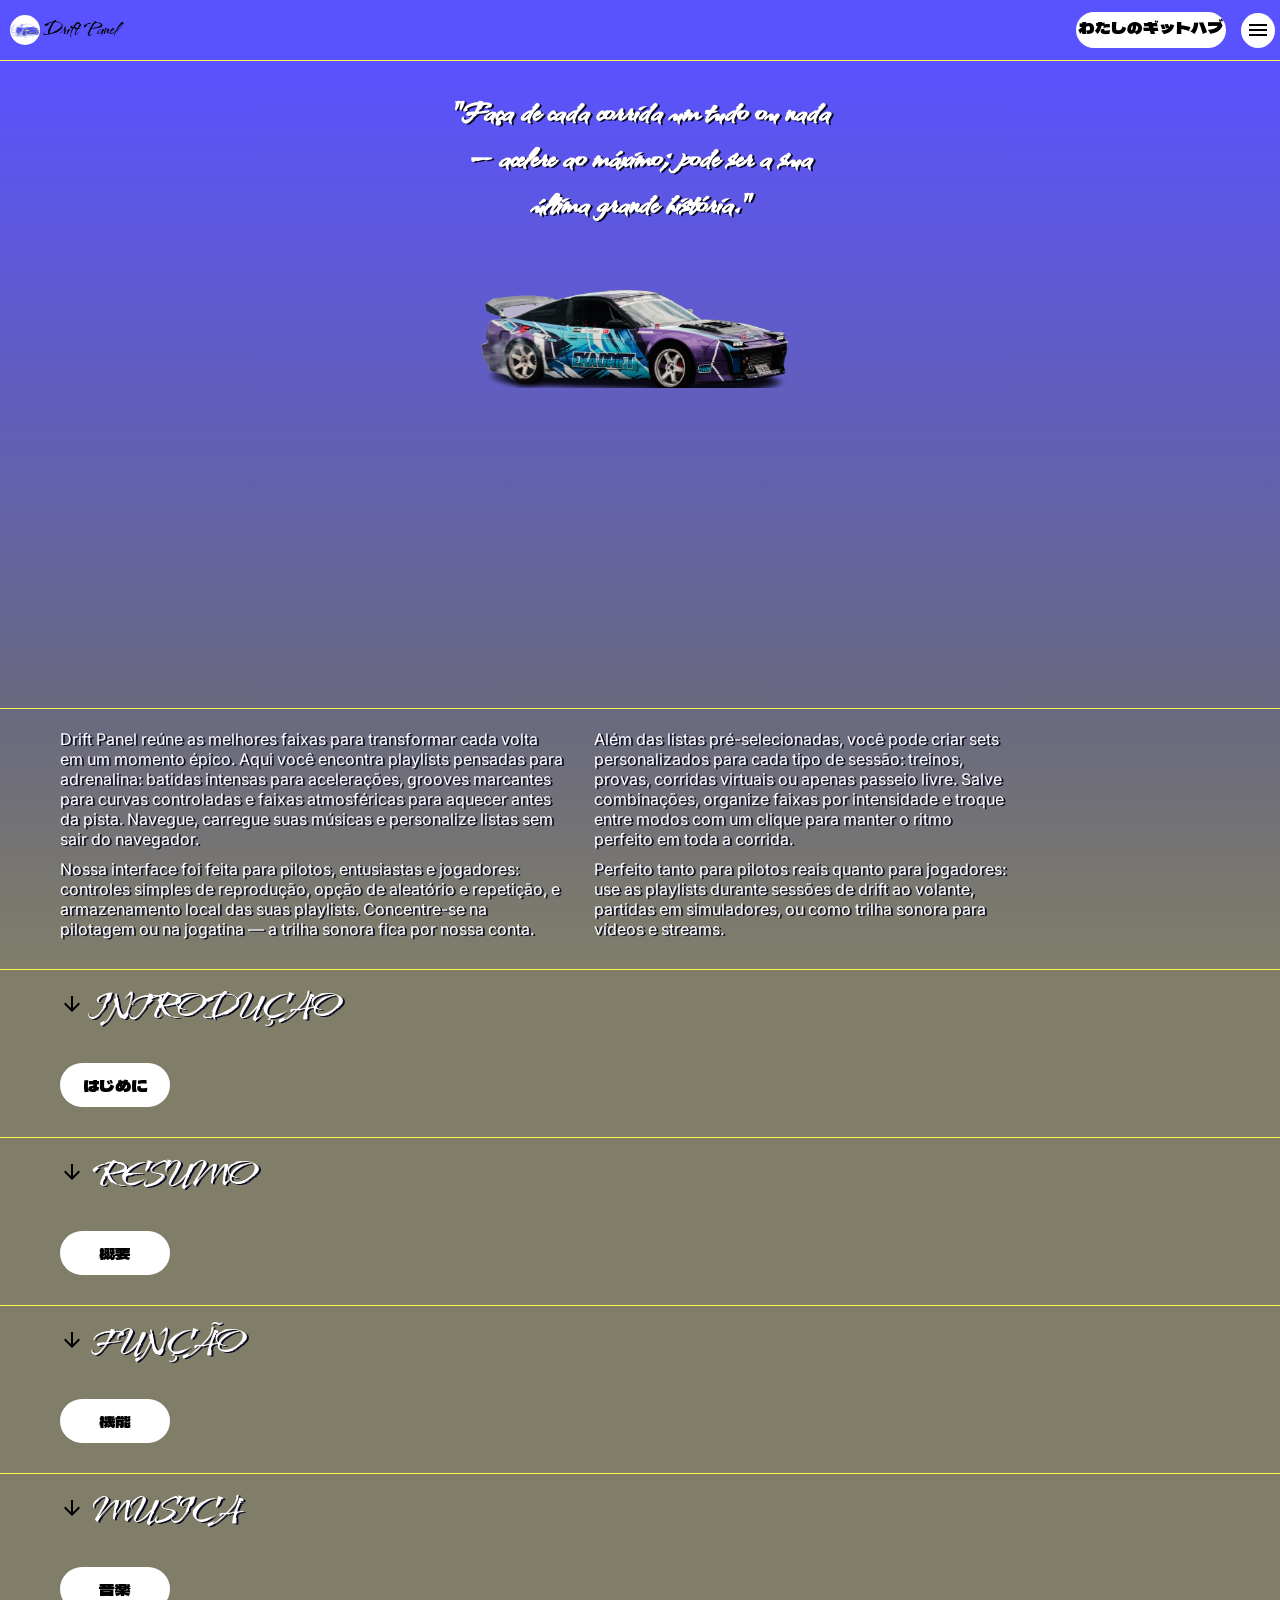
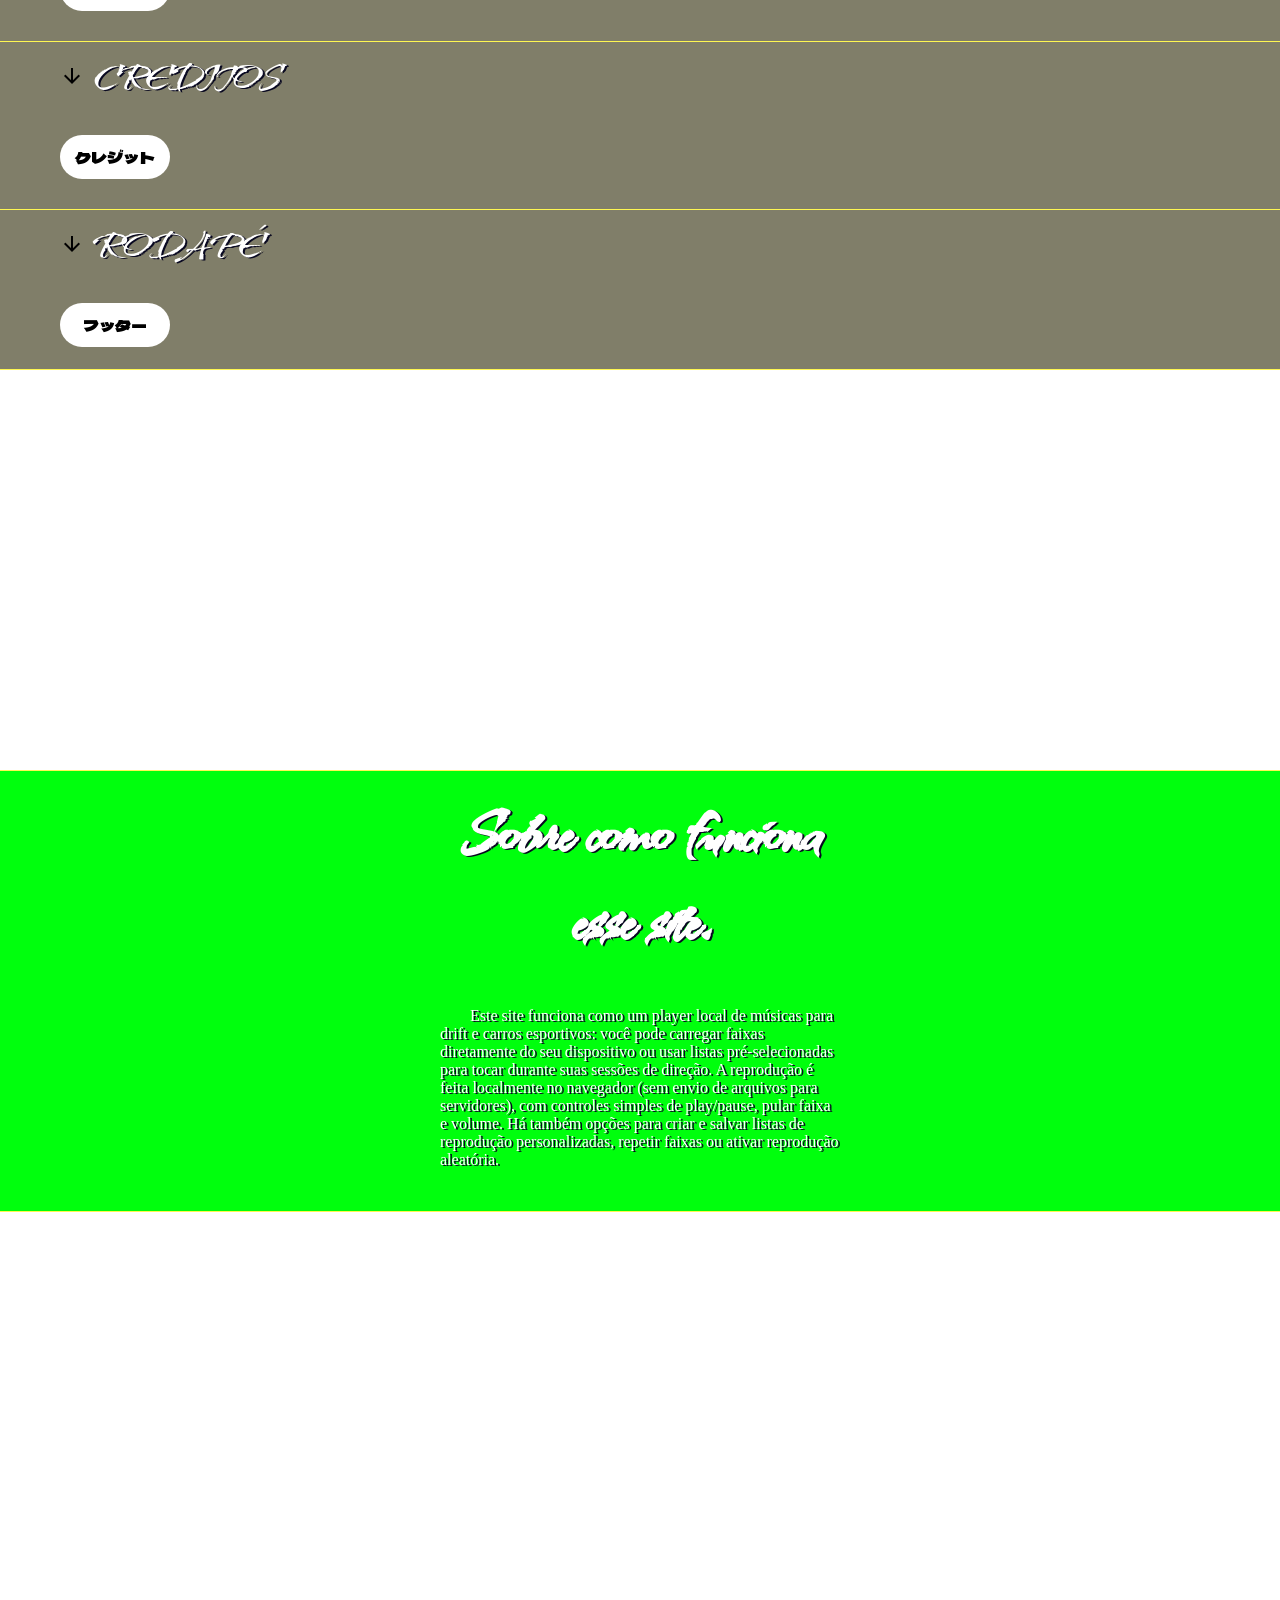
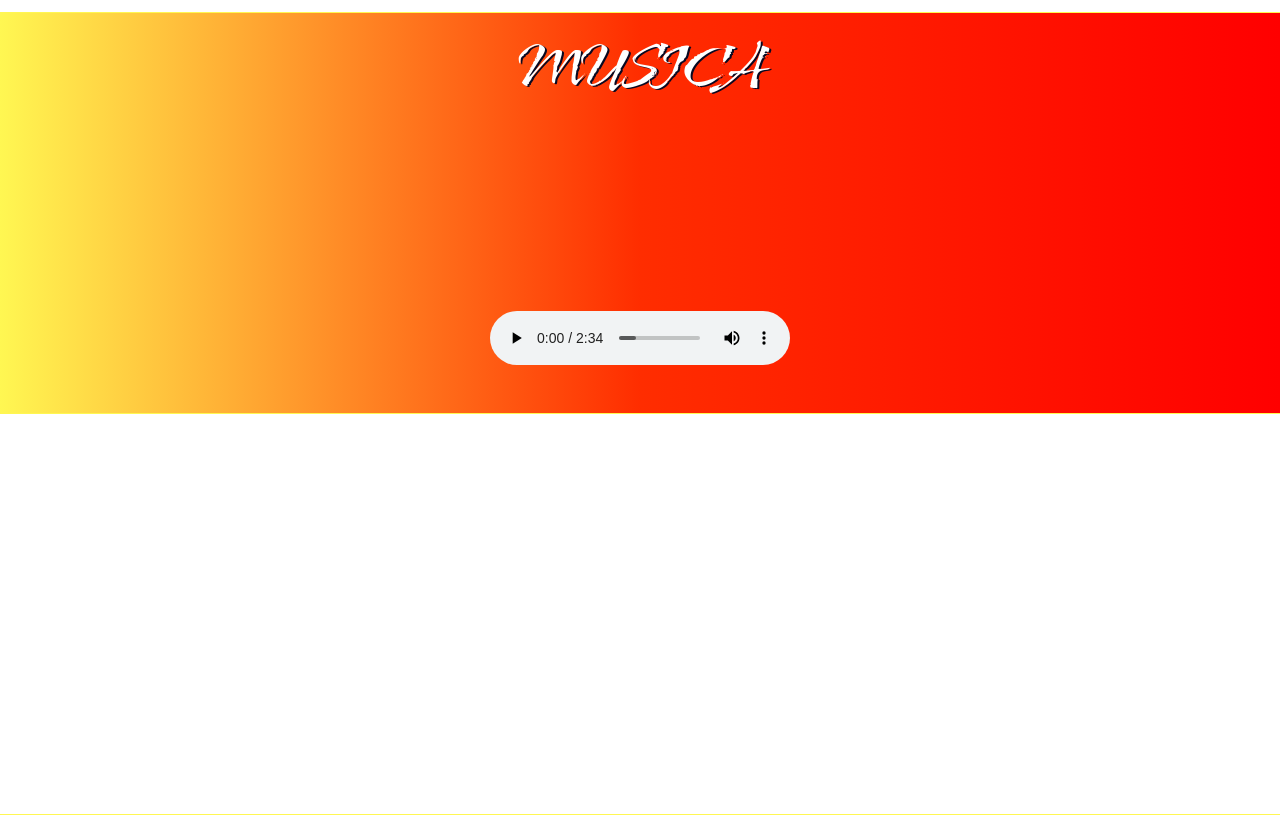
==== public/index.html @ 8af35feb "adicionando o fundo 3" ====
<!DOCTYPE html>
<html lang="pt-br">
<head>
    <meta charset="UTF-8">
    <meta name="viewport" content="width=device-width, initial-scale=1.0">

    <title>Drift Panel: Musicas para fazer Drift.</title>


    <!--                Favicon                       -->
    <link rel="shortcut icon" href="../images/drift-icon.png" type="image/x-icon">


    <!--             Estilos                        -->
    <link rel="stylesheet" href="../style/design.css">
    <link rel="stylesheet" href="../style/design-mq.css">

    <!--             Icones             -->

    <link rel="stylesheet" href="https://fonts.googleapis.com/css2?family=Material+Symbols+Outlined" />


    <!--               Fontes do site                -->

    <!--             Fonte estilosa           
                 
    .kolker-brush-regular {
    font-family: "Kolker Brush", cursive;
    font-weight: 400;
    font-style: normal;
}
    -->
    <link rel="preconnect" href="https://fonts.googleapis.com">
    <link rel="preconnect" href="https://fonts.gstatic.com" crossorigin>
   <link href="https://fonts.googleapis.com/css2?family=Kolker+Brush&display=swap" rel="stylesheet">

   <!--            Fonte legivél                      
               
   
   
    .inter-<uniquifier> {
    font-family: "Inter", sans-serif;
    font-optical-sizing: auto;
    font-weight: <weight>;
    font-style: normal;
}
   
   
   -->

   <link rel="preconnect" href="https://fonts.googleapis.com">
    <link rel="preconnect" href="https://fonts.gstatic.com" crossorigin>
    <link href="https://fonts.googleapis.com/css2?family=Inter:ital,opsz,wght@0,14..32,100..900;1,14..32,100..900&display=swap" rel="stylesheet">

<!--                 Fonte Japonesa                         
                 

                        
            .dela-gothic-one-regular {
            font-family: "Dela Gothic One", sans-serif;
            font-weight: 400;
            font-style: normal;
            }


-->

<link rel="preconnect" href="https://fonts.googleapis.com">
<link rel="preconnect" href="https://fonts.gstatic.com" crossorigin>
<link href="https://fonts.googleapis.com/css2?family=Dela+Gothic+One&display=swap" rel="stylesheet">


</head> 
<body>
    <header>
        <div id="header-itens">
            <div id="logotipo">
                <div id="logo">
                
                </div>
                <div id="tema">
                    <p id="tema-p" class="estilosa">Drift Panel</p>
                </div>
            </div>
            
            <div id="menu">
                <div id="meu-github">
                    <p><a href="https://github.com/Yukynn/Drift-Panel" target="_blank" id="meu-github-link">わたしのギットハブ</a></p>
                </div>
                <div id="icone">
                    <a href="#menu-para-intro" id="icone-link">
                        <span class="material-symbols-outlined">
                        menu
                        </span>
                    </a>
                </div>
            </div>
        </div>
    </header>
    <main>
        <div id="introducao">
            <div id="introducao-caixa">
                <div id="introducao-texto">
                    <p class="estilosa">"Faça de cada corrida um tudo ou nada — acelere ao máximo; pode ser a sua última grande história."</p>
                </div>
                <div id="introducao-imagem">
                
                </div>
            </div>
        </div>


        <div id="resumo">
            <div id="resumo-caixa">
                <div id="resumo-parte-1">
                    <p>Drift Panel reúne as melhores faixas para transformar cada volta em um momento épico. Aqui você encontra playlists pensadas para adrenalina: batidas intensas para acelerações, grooves marcantes para curvas controladas e faixas atmosféricas para aquecer antes da pista. Navegue, carregue suas músicas e personalize listas sem sair do navegador.</p>
                    <p>Nossa interface foi feita para pilotos, entusiastas e jogadores: controles simples de reprodução, opção de aleatório e repetição, e armazenamento local das suas playlists. Concentre-se na pilotagem ou na jogatina — a trilha sonora fica por nossa conta.</p>
                </div>
                <div id="resumo-parte-2">
                    <p>Além das listas pré-selecionadas, você pode criar sets personalizados para cada tipo de sessão: treinos, provas, corridas virtuais ou apenas passeio livre. Salve combinações, organize faixas por intensidade e troque entre modos com um clique para manter o ritmo perfeito em toda a corrida.</p>
                    <p>Perfeito tanto para pilotos reais quanto para jogadores: use as playlists durante sessões de drift ao volante, partidas em simuladores, ou como trilha sonora para vídeos e streams.</p>
                </div>
            </div>
        </div>


        <div id="menu-parte">
                <div id="menu-caixa">
                    <div id="menu-para-intro">
                        <p class="grande"> <span class="material-symbols-outlined"">arrow_downward</span> INTRODUÇAO</p>
                        <p class="pequeno"><a href="#introducao" class="pequeno-link">はじめに</a></p>
                    </div>
                    <div id="menu-para-resumo">
                        <p class="grande"> <span class="material-symbols-outlined"">arrow_downward</span> RESUMO</p>
                        <p class="pequeno"><a href="#resumo" class="pequeno-link">概要</a></p>
                    </div>
                    <div id="menu-para-funcao">
                        <p class="grande"> <span class="material-symbols-outlined" >arrow_downward</span> FUNÇÃO</p>
                        <p class="pequeno"><a href="#sobre" class="pequeno-link">機能</a></p>
                    </div>
                    <div id="menu-para-musica">
                        <p class="grande"> <span class="material-symbols-outlined">arrow_downward</span> MUSICA</p>
                        <p class="pequeno"><a href="#musica" class="pequeno-link">音楽</a></p>
                    </div>
                    <div id="menu-para-creditos">
                        <p class="grande"> <span class="material-symbols-outlined" >arrow_downward</span> CREDITOS</p>
                        <p class="pequeno">クレジット</p>
                    </div>
                    <div id="menu-para-rodape">
                        <p class="grande"> <span class="material-symbols-outlined" >arrow_downward</span> RODAPÉ</p>
                        <p class="pequeno">フッター</p>
                    </div>
                </div>
        </div>
        <div id="papel-fundo-1">
            <div id="fundo-1">
            
            </div>
        </div>
        <div id="sobre">
                <div id="sobre-caixa">
                    <div id="sobre-itens">
                        <p id="sobre-p-grande">Sobre como funciona esse site. </p>
                        <p id="sobre-p-pequeno">Este site funciona como um player local de músicas para drift e carros esportivos: você pode carregar faixas diretamente do seu dispositivo ou usar listas pré-selecionadas para tocar durante suas sessões de direção. A reprodução é feita localmente no navegador (sem envio de arquivos para servidores), com controles simples de play/pause, pular faixa e volume. Há também opções para criar e salvar listas de reprodução personalizadas, repetir faixas ou ativar reprodução aleatória.</p>
                    </div>
                </div>
        </div>
        <div id="papel-fundo-2">
            <div id="fundo-2">
            
            </div>
        </div>
        <div id="musica">
            <div id="musica-caixa">
                <div id="musica-itens">
                    <p id="musica-p">MUSICA</p>

                    <audio src="../playlist/music/artissizm-drift-phonk-200108.mp3" type="mp3" controls id="musica-audio">Seu navegador não funciona audios?</audio>
                </div>
            </div>
        </div>
        <div id="papel-fundo-3">
            <div id="fundo-3">
            
            </div>
        </div>
    </main>
    <footer>

    </footer>

    <script src="../script/animation.js"></script>
</body>
</html>
---- style/design.css ----
@charset "UTF-8";


/* Mobile version 

Palhetas: 

Palheta principal

#5952FF azul
#FFF752 amarelo
#696980 azul escuro
#807E69 cinza

Palheta carro verde ( fundo 1 )

#00FF0D verde
#FFCD52 laranja
#696980 azul cinza

Palheta Carro vermelho ( fundo 2 )

#FF0000 vermelho
#FF2D00 vermeho laranja
#FF5900 laranja

*/

* {
    padding: 0px;
    margin: 0px;
    scroll-behavior: smooth;
}

html, body {
   width:100%;
   min-height: 100%;

   overflow-x: hidden;
}
header {
    position: fixed;
    width: 100%;

    height: 60px;
    display: flex;
    flex-direction: row;
    

    border-bottom: 1px solid #FFF752;

    background-color: #5952FF;
}

header > div#header-itens {
    display: flex;
    width: 100%;

    justify-content: space-between;
}


header > div#header-itens > div#logotipo > div#logo {
    background-image: url("../images/drift-icon.png");
    background-size: cover;

    width: 30px;
    height: 30px;
    margin-top: 15px;

    border-radius: 50%;
    background-color: white;
    
    transition: 0.8s;
}

header > div#header-itens > div#logotipo > div#logo:hover {
    background-color: #FFF752;
}

header  div#logotipo {
    display: flex;
    margin-left: 10px;
}

header > div#header-itens > div#logotipo > div#tema > p {
    font-size: 1.6em;
    font-family:"Kolker Brush", cursive;

    margin-top: 15px;
    margin-left: 3px;

    transition: 0.8s;

}

header > div#header-itens > div#logotipo > div#tema > p:hover {
    color: #FFF752;
}

header > div#header-itens > div#menu  {
    display: flex;
    flex-direction: row;
}

header > div#header-itens > div#menu > div#meu-github {

    height: 30px;

    padding:3px;
    margin-top: 12px;

    background-color: white;

    border-radius: 25px;

    transition: 0.8s;
}

header > div#header-itens > div#menu > div#meu-github:hover {
   margin-right: 10px;
   box-shadow: 2px 2px 2px rgba(0, 0, 0, 0.37);
}

a#meu-github-link {
    font-family: "Dela Gothic One", sans-serif;
    color: black;

    text-decoration: none;

    transition: 0.8s;
}

a#meu-github-link:hover {
    color:#5952FF;
}

header > div#header-itens > div#menu > div#meu-github:hover {
    background-color:#FFF752;
}


header > div#header-itens > div#menu > div#icone {
    cursor:pointer;

    height: 25px;
    padding:5px;
    margin-top: 13px;
    margin-left: 15px;
    margin-right: 5px;
    transition: 0.8s;

    border-radius: 50%;
    background-color: white;
}

header > div#header-itens > div#menu > div#icone:hover {
    margin-top: 7px;
    background-color:#FFF752;
    box-shadow: 2px 2px 2px rgba(0, 0, 0, 0.37);
}

a#icone-link {
    color: black;
}

a#icone-link:hover {
    color: #5952FF;
}

main {
    padding-top: 60px;
}
main > div#introducao {
    display: flex;
    flex-direction: column;
    
    background-image: linear-gradient(to bottom,#5952FF,  #696980);

    border-bottom: 1px solid #FFF752;
}

main  > div#introducao > div#introducao-caixa {
    padding: 20px;
    width: 400px;

    margin: auto;
}
main > div#introducao > div#introducao-caixa > div#introducao-texto {
    width: 100%;
    padding-bottom: 10px;
    
}

main > div#introducao > div#introducao-caixa > div#introducao-texto > p {
    font-family:"Kolker Brush", cursive;
    font-size: 2.6em;
    font-weight: bolder;
    text-align: center;

    color: white;
    text-shadow: 2px 1px #090921;

    padding: 10px;
    
    background-size: cover;
    border-radius: 15px;
    

    transition: 0.8s;
    
} 

main > div#introducao > div#introducao-caixa > div#introducao-texto > p:hover {
    color:#FFF752;
}
main > div#introducao > div#introducao-caixa > div#introducao-imagem {
    height: 140px;
    width:  100%;

    background-size: cover;
    background-repeat: no-repeat;
    background-position: center center;
    background-image: url("../images/entero-car.png");
    
    margin-bottom: 300px;
}

main > div#resumo {
    display: flex;
    flex-direction: row;
    padding: 20px;

    color: white;
    text-shadow: 2px 1px #090921;
    background-image: linear-gradient(to bottom, #696980, #807E69 );
}

main > div#resumo > div#resumo-caixa {
    font-family: "Inter", sans-serif;
    display: flex;
    justify-content: space-between;
    width: 80%;
}

main > div#resumo > div#resumo-caixa > div#resumo-parte-1 {
    padding-right: 30px;
    padding-left: 40px;
}

main > div#resumo > div#resumo-caixa > div#resumo-parte-1 > p {
    padding-bottom: 10px;
}

main > div#resumo > div#resumo-caixa > div#resumo-parte-2 > p {
    padding-bottom: 10px;
}
 
main > div#menu-parte {
    background-image: linear-gradient(to bottom, #807E69 , #807E69, #807E69);
    
    height: 1000px;
}

main > div#menu-parte > div#menu-caixa {
    width: 100%;
    height: 90%;
    
    margin-bottom: 20px;
    margin: auto;

    display: flex;
    flex-direction: column;
    justify-content: space-between;
}

main > div#menu-parte > div#menu-caixa > div#menu-para-intro {
    border-top: 1px solid #FFF752;
    margin-bottom: 30px;
}

main > div#menu-parte > div#menu-caixa > div#menu-para-resumo {
    border-top: 1px solid #FFF752;
    margin-bottom: 30px;
}

main > div#menu-parte > div#menu-caixa > div#menu-para-funcao {
    border-top: 1px solid #FFF752;
    margin-bottom: 30px;
}

main > div#menu-parte > div#menu-caixa > div#menu-para-musica {
    border-top: 1px solid #FFF752;
    margin-bottom: 30px;
}

main > div#menu-parte > div#menu-caixa > div#menu-para-creditos {
    border-top: 1px solid #FFF752;
    margin-bottom: 30px;
}

main > div#menu-parte > div#menu-caixa > div#menu-para-rodape {
    border-top: 1px solid #FFF752;
    padding-bottom: 30px;
}

.grande {
    font-family:"Kolker Brush", cursive;
    font-size: 3.0em;
    color: white;
    text-shadow: 2px 1px #090921;

    padding-top: 10px;
    padding-left: 60px;

    transition: 0.8s;
    
} 

.material-symbols-outlined {
    color: black;
    font-size: 40px;
    font-weight: bolder;
    text-shadow: none;
}

.pequeno {
    text-align: center;

    font-family: "Dela Gothic One", sans-serif;
    color: black;

    padding: 10px;
    margin-top: 30px;
    margin-left: 60px;
    cursor: pointer;    

    border-radius: 25px;

    width: 90px;
    background-color: white;

    transition: 0.8s;
}

.pequeno:hover {
    background-color: #FFF752;
    margin-left: 80px;
    box-shadow: -2px 2px 2px rgba(0, 0, 0, 0.37);
}

a.pequeno-link {
    color: black;
    text-decoration: none;

    transition: 0.8s;
}

a.pequeno-link:hover {
    color: #807E69;
}
main > div#papel-fundo-1 > div#fundo-1 {
    height: 400px;
    width:100%;

    background-attachment: fixed;
    background-size: cover;
    background-position: center bottom;
    background-image: url("../images/pexels-joaquin-delgado-497073239-19298341.jpg");

    border-top:1px solid #FFF752;
    border-bottom:1px solid #FFF752;
    transition: 0.8s;
}

main > div#sobre {
    display: flex;
    background-image:linear-gradient(to bottom, #00FF0D , #00FF0D)
}

main > div#sobre > div#sobre-caixa {
    
    display: flex;
    width: 400px;
    height: 400px;
    padding: 20px;

    margin: auto;
}

main > div#sobre > div#sobre-caixa > div#sobre-itens > p#sobre-p-grande {
    text-align: center;
    font-weight: bolder;
    color: white;
    font-size: 5em;
    margin-bottom: 40px;

    font-family:"Kolker Brush", cursive;

    text-shadow: 2px 1px #090921;
}

main > div#sobre > div#sobre-caixa > div#sobre-itens > p#sobre-p-pequeno {
    font-size: 1.0em;
    text-indent: 30px;
    color: white;
    text-shadow: 2px 1px #090921;
}

main > div#papel-fundo-2 > div#fundo-2 {
    height: 400px;
    width:100%;

    background-attachment: fixed;
    background-size: cover;
    background-position: center center;
    background-image: url("../images/pexels-jacobmooreimages-25637443.jpg");

    border-top:1px solid #FFF752;
    border-bottom:1px solid #FFF752;
    transition: 0.8s;
}

main > div#musica {
    display: flex;
    background-image:linear-gradient(to right, #FFF752,  #FF2D00 , #FF0000)
}

main > div#musica > div#musica-caixa {
    width: 400px;
    height: 400px;

    margin: auto;
}

main > div#musica > div#musica-caixa > div#musica-itens {
    display: flex;
    flex-direction: column;

    transition: 0.8s;
}

main > div#musica > div#musica-caixa > div#musica-itens > p#musica-p {
    font-size: 5em;
    font-family:"Kolker Brush", cursive;
    text-align: center;
    text-shadow: 2px 1px #090921;
    color: white;

    margin-top: 10px;

    margin-bottom: 200px;
}

main > div#musica > div#musica-caixa > div#musica-itens > audio#musica-audio {
    width: 300px;
    cursor: pointer;

    margin: auto;
}

main > div#papel-fundo-3 > div#fundo-3 {
    height: 400px;
    width:100%;

    background-attachment: fixed;
    background-size: cover;
    background-position: top center;
    background-image: url("../images/pexels-harveyvillarino-35683173.jpg");

    border-top:1px solid #FFF752;
    border-bottom:1px solid #FFF752;
    transition: 0.8s;
}
---- style/design-mq.css ----
@charset  "UTF-8";

/*          MEDIA QUERIES


    Celular: até 600px
    Tablet: 601px – 900px
    Desktop: 901px – 1200px
    TV / grandes telas: acima de 1200px

*/
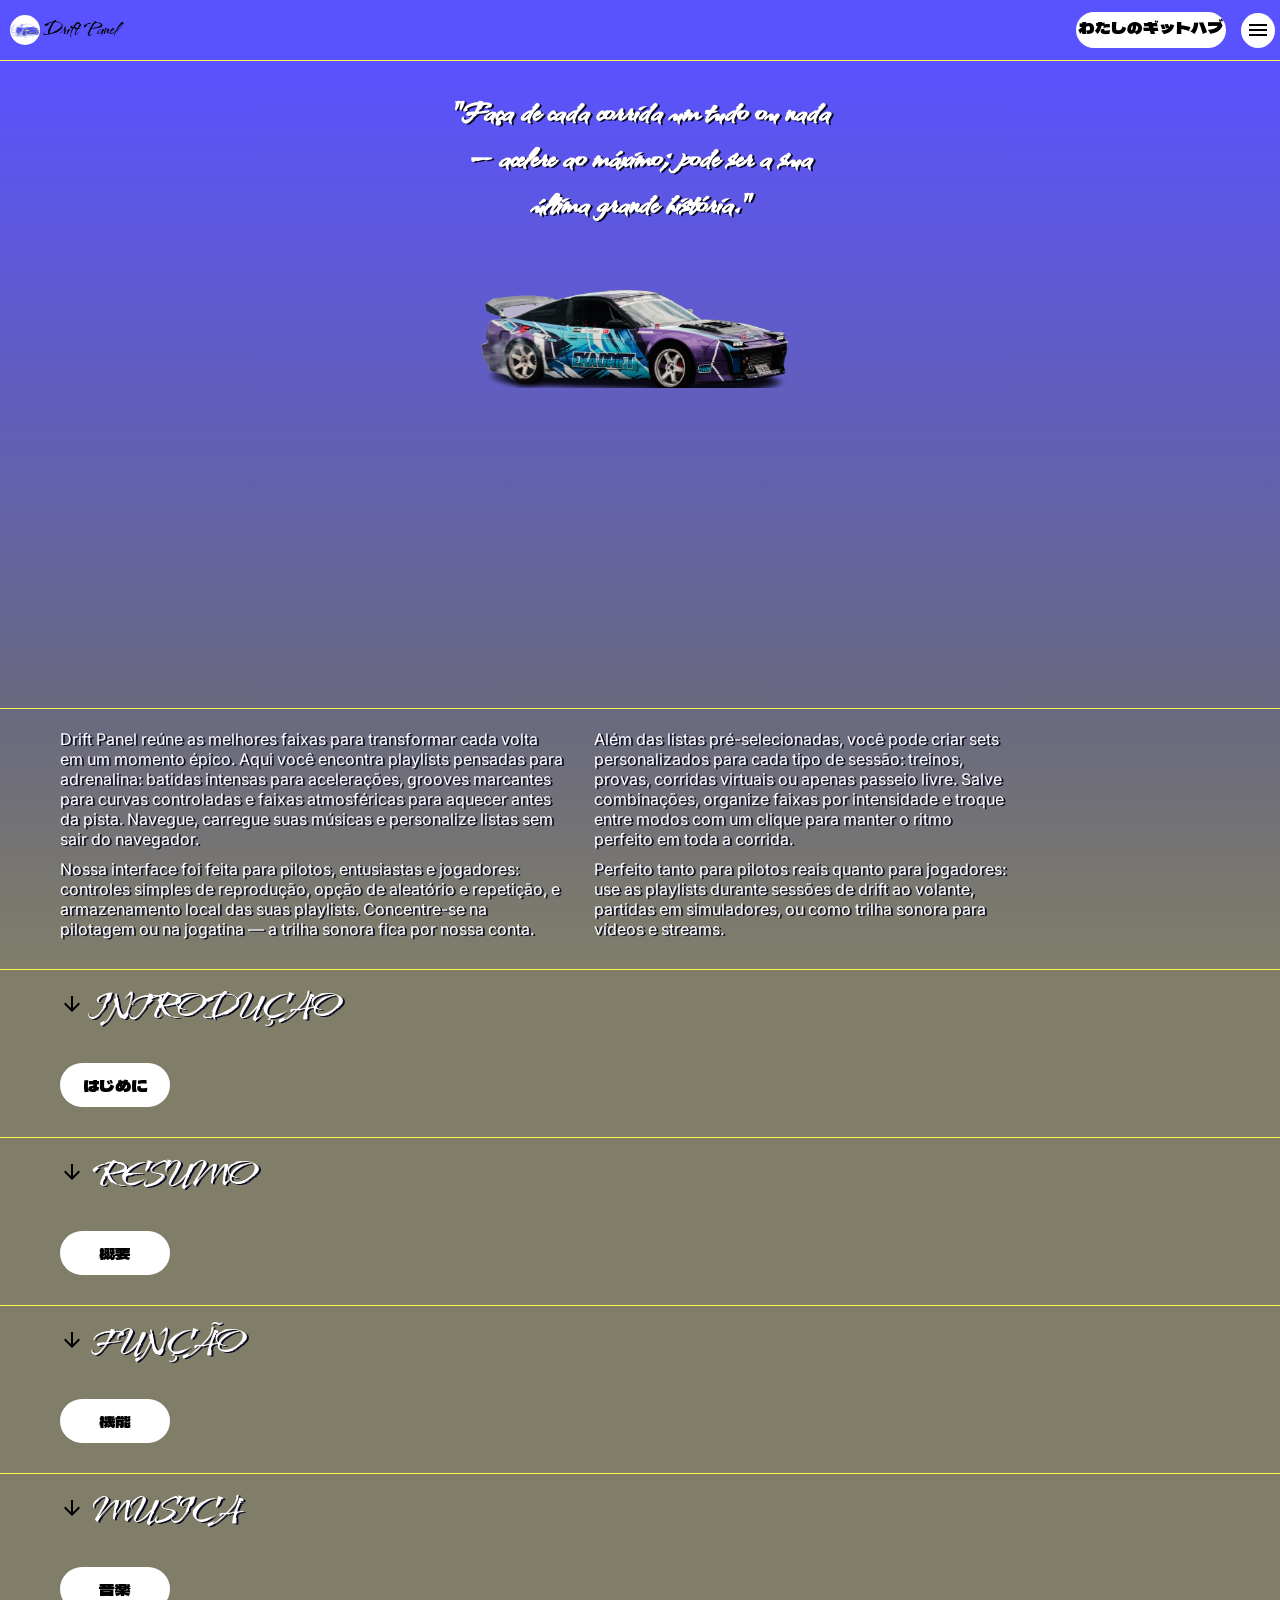
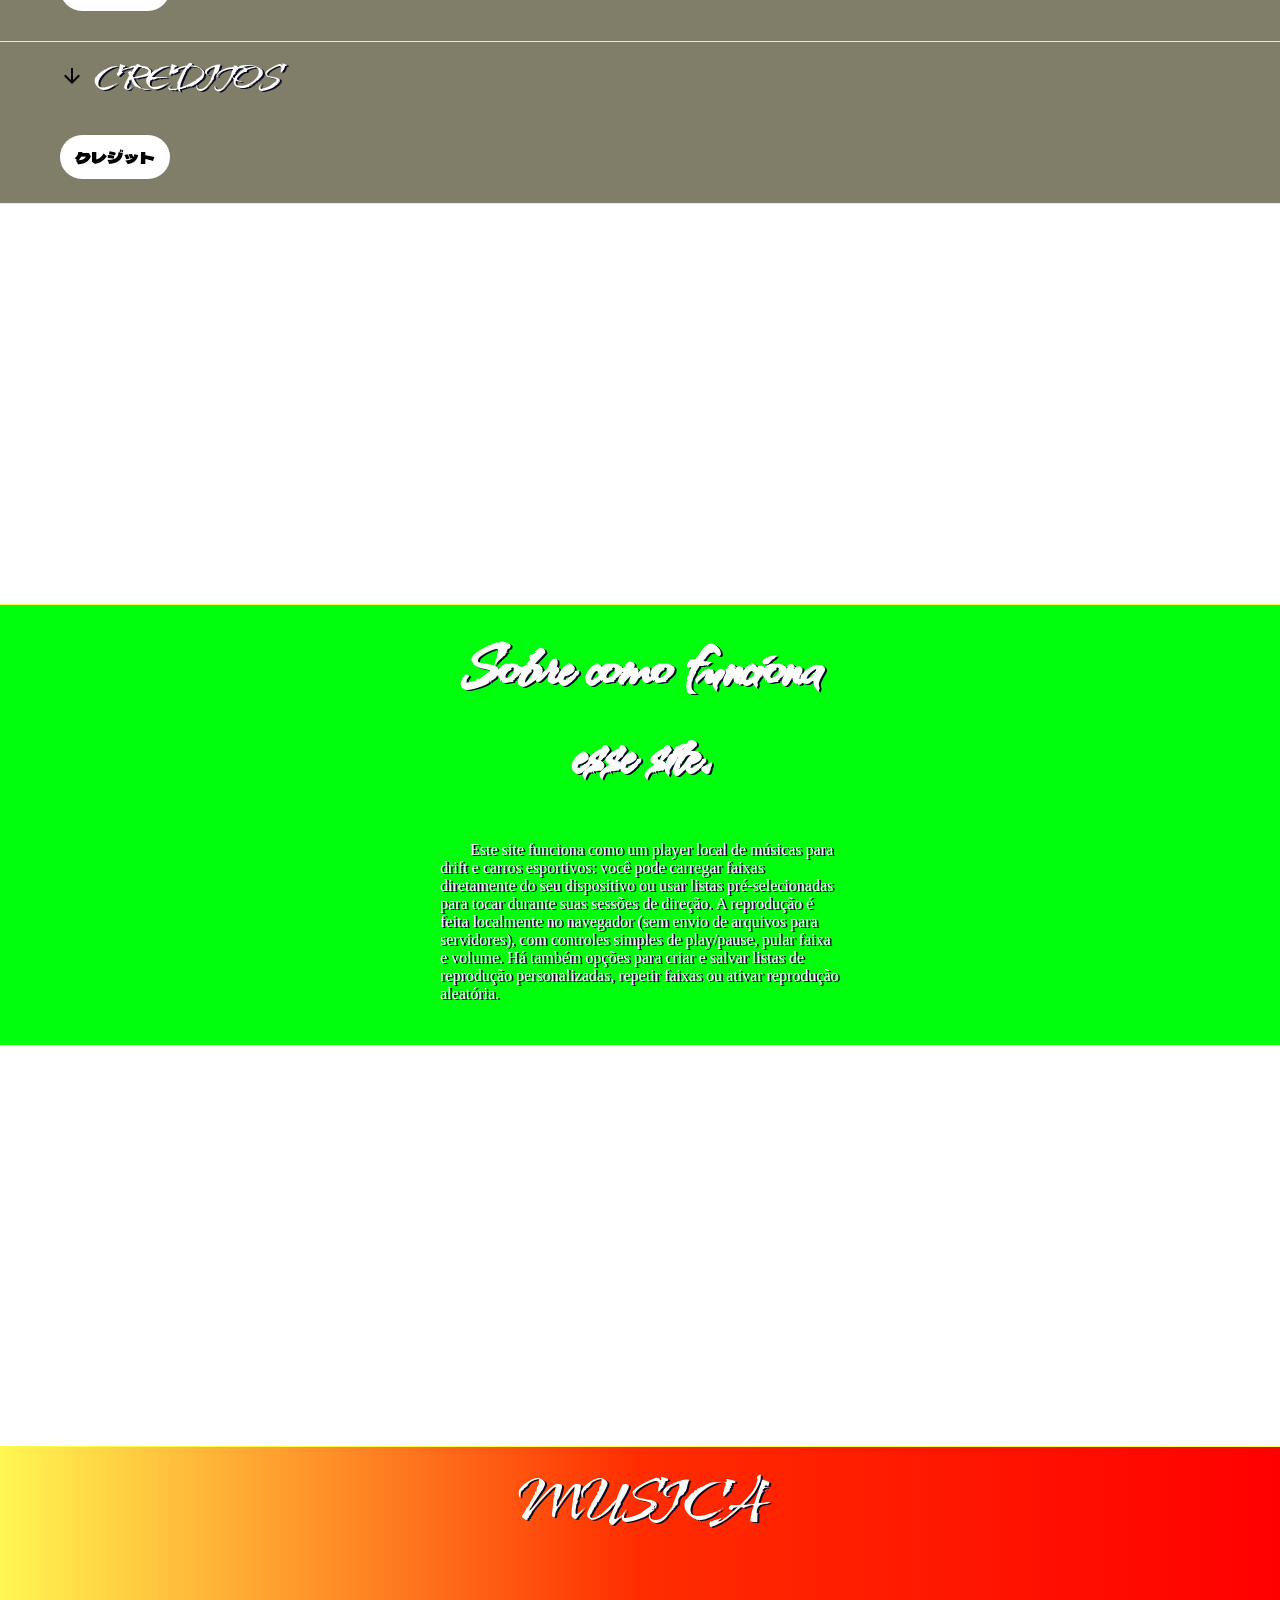
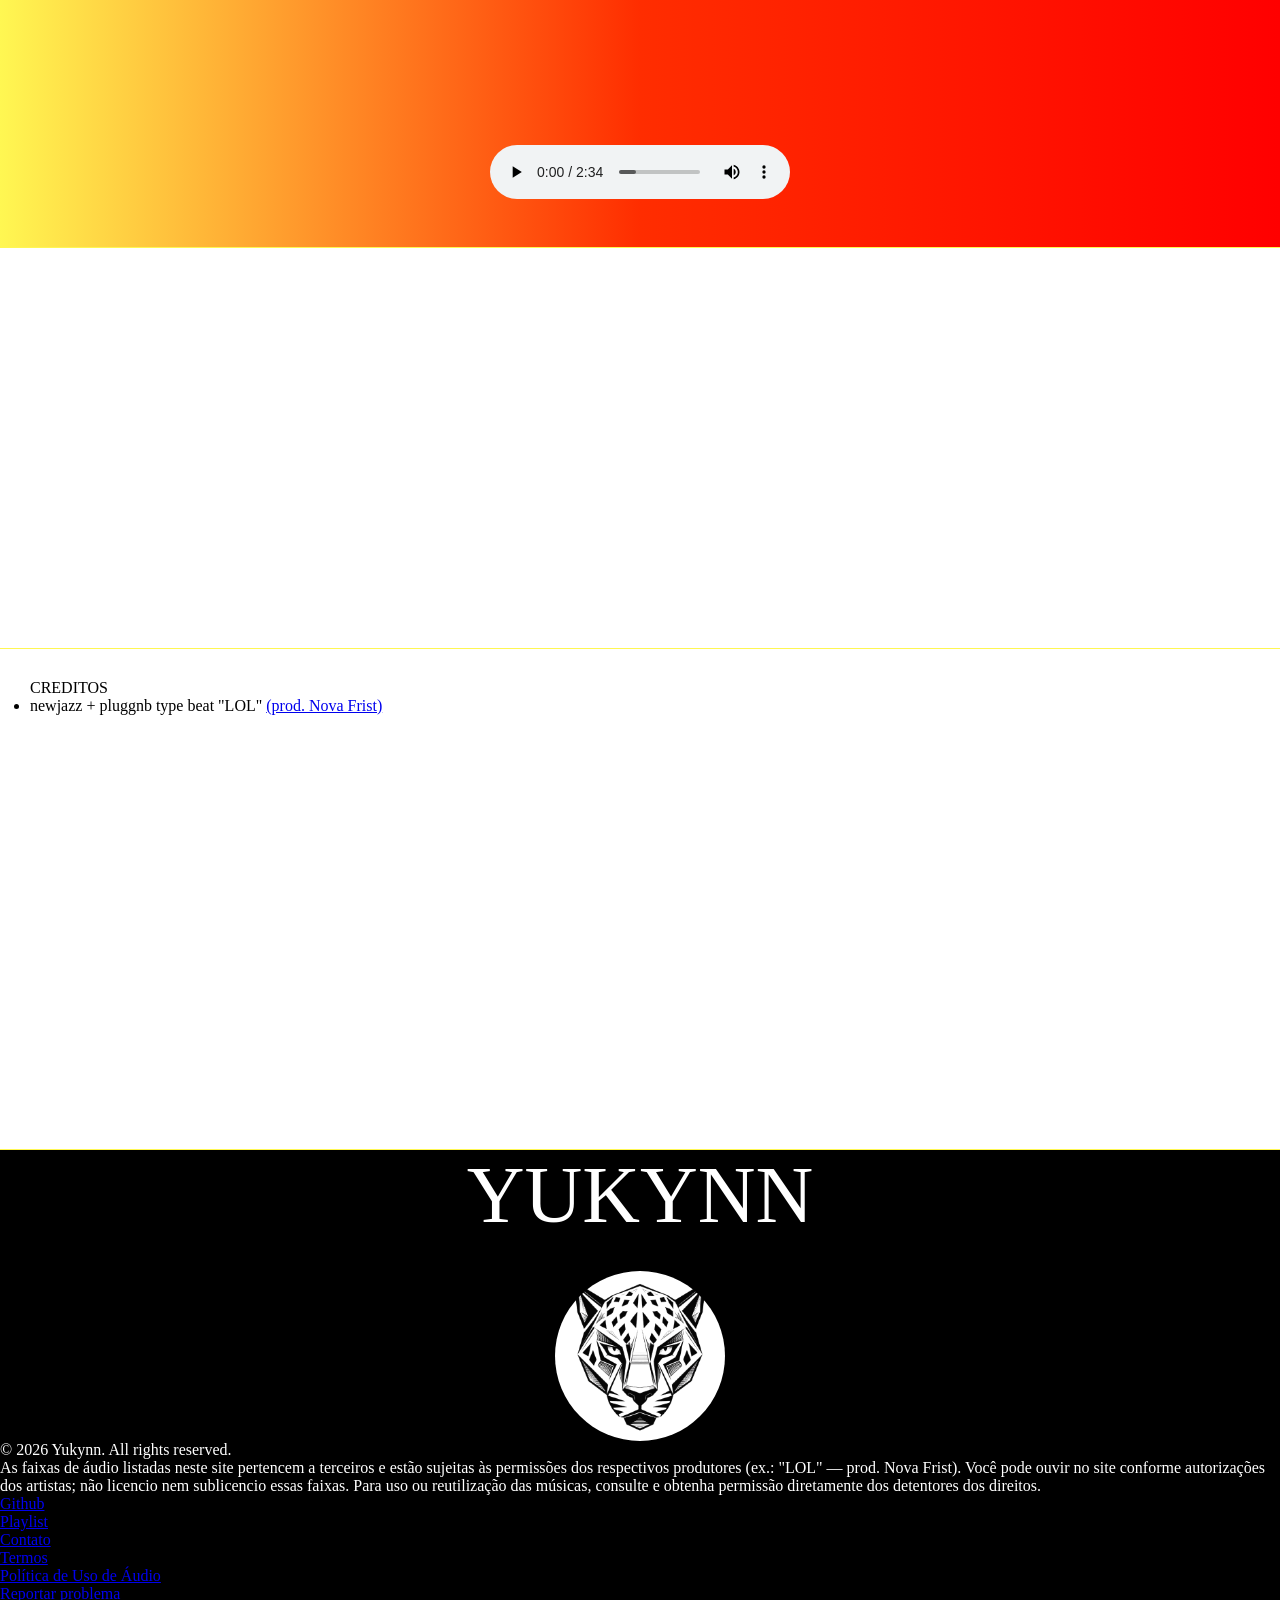
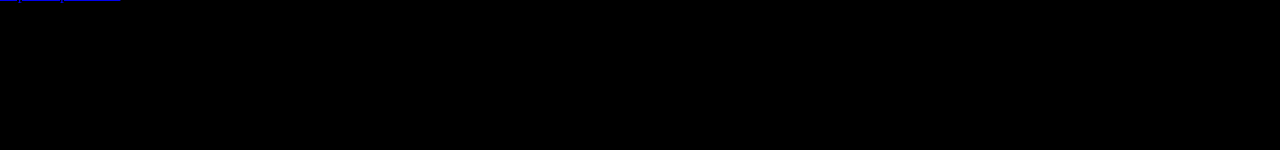
==== commit 4ac27a53: "adicionando os créditos" ====
--- a/public/index.html
+++ b/public/index.html
@@ -144,11 +144,7 @@
                     </div>
                     <div id="menu-para-creditos">
                         <p class="grande"> <span class="material-symbols-outlined" >arrow_downward</span> CREDITOS</p>
-                        <p class="pequeno">クレジット</p>
-                    </div>
-                    <div id="menu-para-rodape">
-                        <p class="grande"> <span class="material-symbols-outlined" >arrow_downward</span> RODAPÉ</p>
-                        <p class="pequeno">フッター</p>
+                        <p class="pequeno"><a href="#creditos" class="pequeno-link">クレジット</a></p>
                     </div>
                 </div>
         </div>
@@ -175,7 +171,7 @@
                 <div id="musica-itens">
                     <p id="musica-p">MUSICA</p>
 
-                    <audio src="../playlist/music/artissizm-drift-phonk-200108.mp3" type="mp3" controls id="musica-audio">Seu navegador não funciona audios?</audio>
+                    <audio src="../playlist/music/artissizm-drift-phonk-200108.mp3" type="audio/mpeg" controls id="musica-audio">Seu navegador não funciona audios?</audio>
                 </div>
             </div>
         </div>
@@ -186,7 +182,43 @@
         </div>
     </main>
     <footer>
-
+        <div id="creditos">
+            <div id="creditos-caixa">
+                <div id="creditos-itens">
+                    <p id="creditos-p-grande">CREDITOS</p>
+
+                    <div id="creditos-playlist">
+                        <ul id="">
+                           <li>newjazz + pluggnb type beat "LOL" <a href="https://www.youtube.com/@prod.NovaFrist" target="_blank">(prod. Nova Frist)</a></li>
+                        </ul>
+                    </div>
+                </div>
+            </div>
+        </div>
+        <div id="copyright">
+            <div id="yukynn">
+                <p id="yukynn-p">YUKYNN</p>
+            </div>
+            <div id="yukynn-logo">
+                    
+                </div>
+            <div id="info">
+                <div id="info-p">
+                    <p id="info-p-copy-site">© 2026 Yukynn. All rights reserved.</p>
+                    <p id="info-p-copy-audio">As faixas de áudio listadas neste site pertencem a terceiros e estão sujeitas às permissões dos respectivos produtores (ex.: "LOL" — prod. Nova Frist). Você pode ouvir no site conforme autorizações dos artistas; não licencio nem sublicencio essas faixas. Para uso ou reutilização das músicas, consulte e obtenha permissão diretamente dos detentores dos direitos.</p>
+                </div>
+                <div id="info-links">
+                    <ul>
+                        <li><a href="#">Github</a></li>
+                        <li><a href="#">Playlist</a></li>
+                        <li><a href="#">Contato</a></li>
+                        <li><a href="#">Termos</a></li>
+                        <li><a href="#">Política de Uso de Áudio</a></li>
+                        <li><a href="#">Reportar problema</a></li>
+                    </ul>
+                </div>
+            </div>
+        </div>
     </footer>
 
     <script src="../script/animation.js"></script>
--- a/style/design.css
+++ b/style/design.css
@@ -259,7 +259,7 @@
 main > div#menu-parte {
     background-image: linear-gradient(to bottom, #807E69 , #807E69, #807E69);
     
-    height: 1000px;
+    height: 834px;
 }
 
 main > div#menu-parte > div#menu-caixa {
@@ -297,11 +297,6 @@
 main > div#menu-parte > div#menu-caixa > div#menu-para-creditos {
     border-top: 1px solid #FFF752;
     margin-bottom: 30px;
-}
-
-main > div#menu-parte > div#menu-caixa > div#menu-para-rodape {
-    border-top: 1px solid #FFF752;
-    padding-bottom: 30px;
 }
 
 .grande {
@@ -471,4 +466,48 @@
     border-top:1px solid #FFF752;
     border-bottom:1px solid #FFF752;
     transition: 0.8s;
+}
+
+footer > div#creditos {
+    height: 500px;
+    border-bottom: 1px solid #FFF752;
+}
+
+footer > div#creditos > div#creditos-caixa > div#creditos-itens {
+    display: flex;
+    flex-direction: column;
+    padding: 30px;
+}
+
+footer > div#copyright {
+    height: 600px;
+    color: white;
+    background-color: black;
+}
+
+footer > div#copyright > div#yukynn {
+    text-align: center;
+    font-size: 5em;
+    margin-bottom: 30px
+}
+    
+#yukynn-logo {
+    background-image: url("../images/yukynn-logo.png");
+    background-size: cover;
+
+    width: 150px;
+    height: 150px;
+    margin-top: 15px;
+    margin-bottom: 20px;
+    padding: 10px;
+    border-radius: 50%;
+    background-color: white;
+    
+    transition: 0.8s;
+
+    margin: auto;
+}
+
+footer > div#copyright > div#info > div#info-p > p#info-copy-p-site {
+    margin-bottom: 20px;
 }
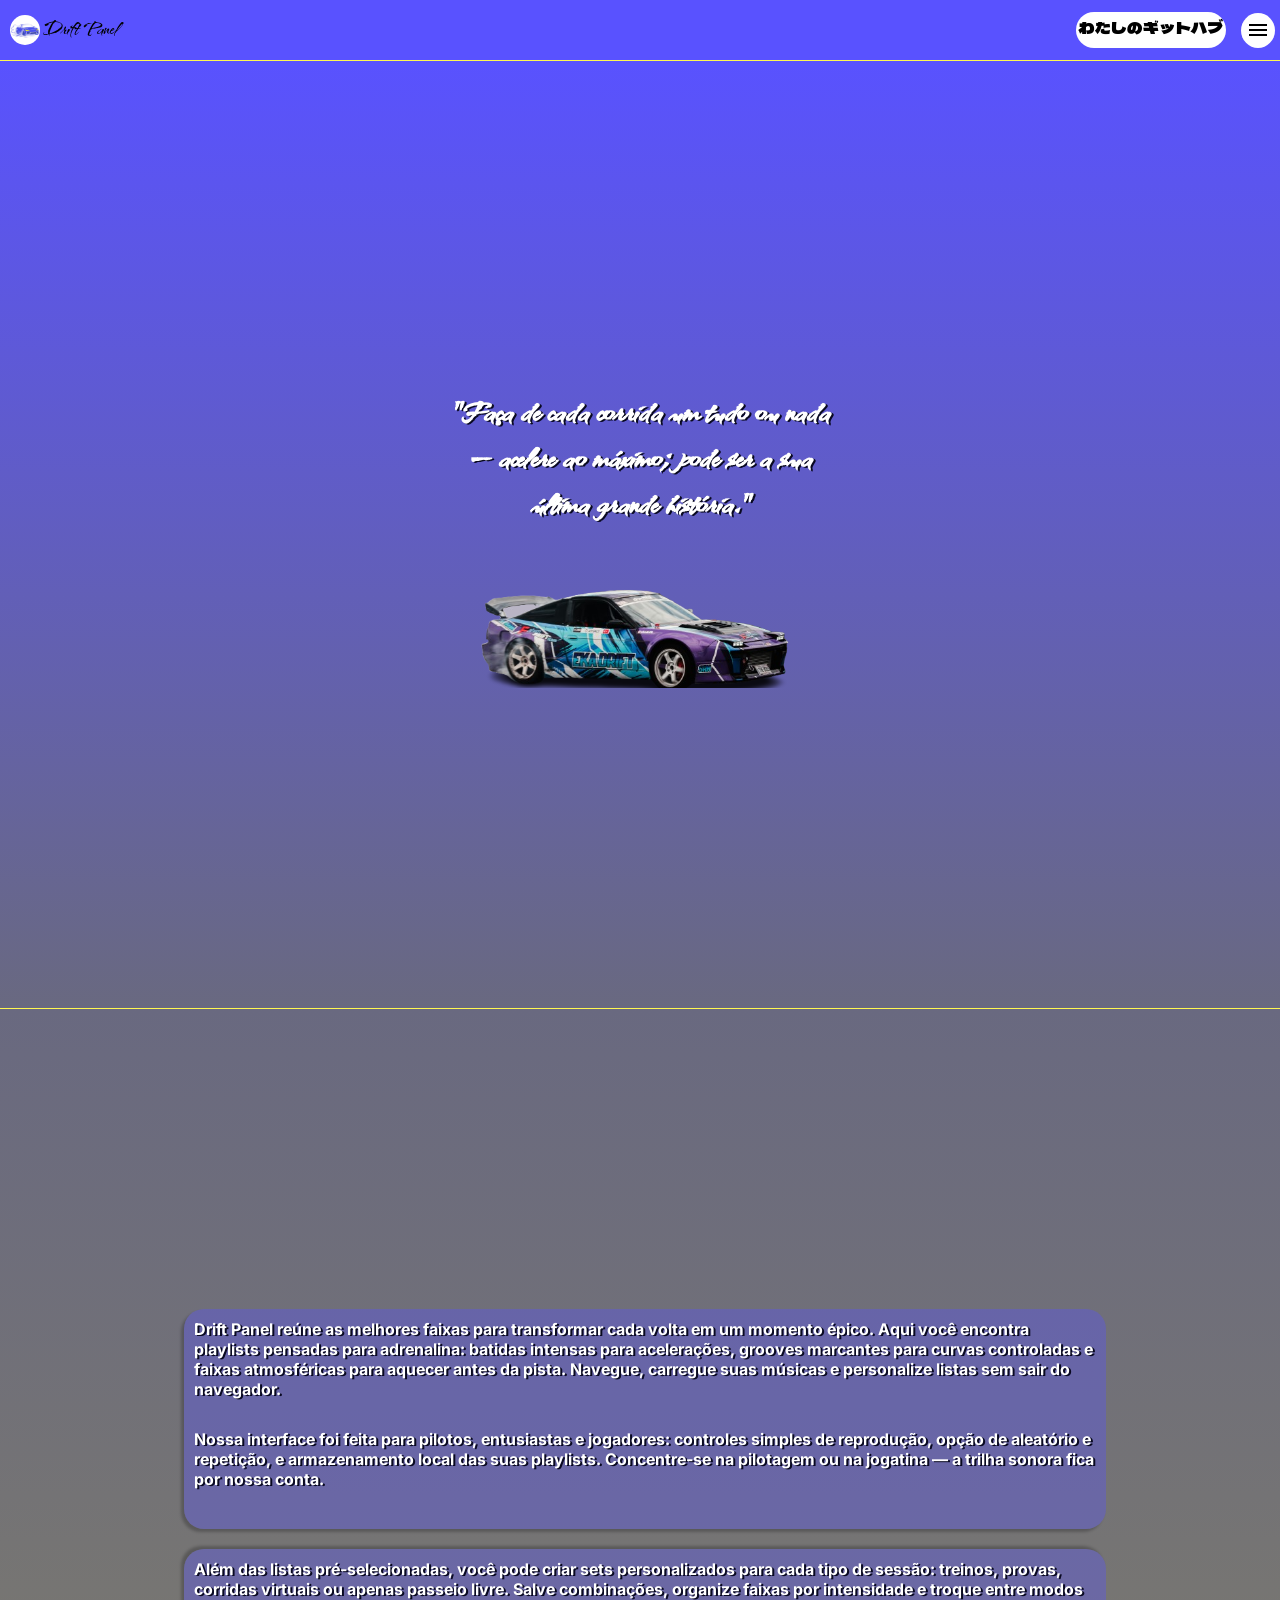
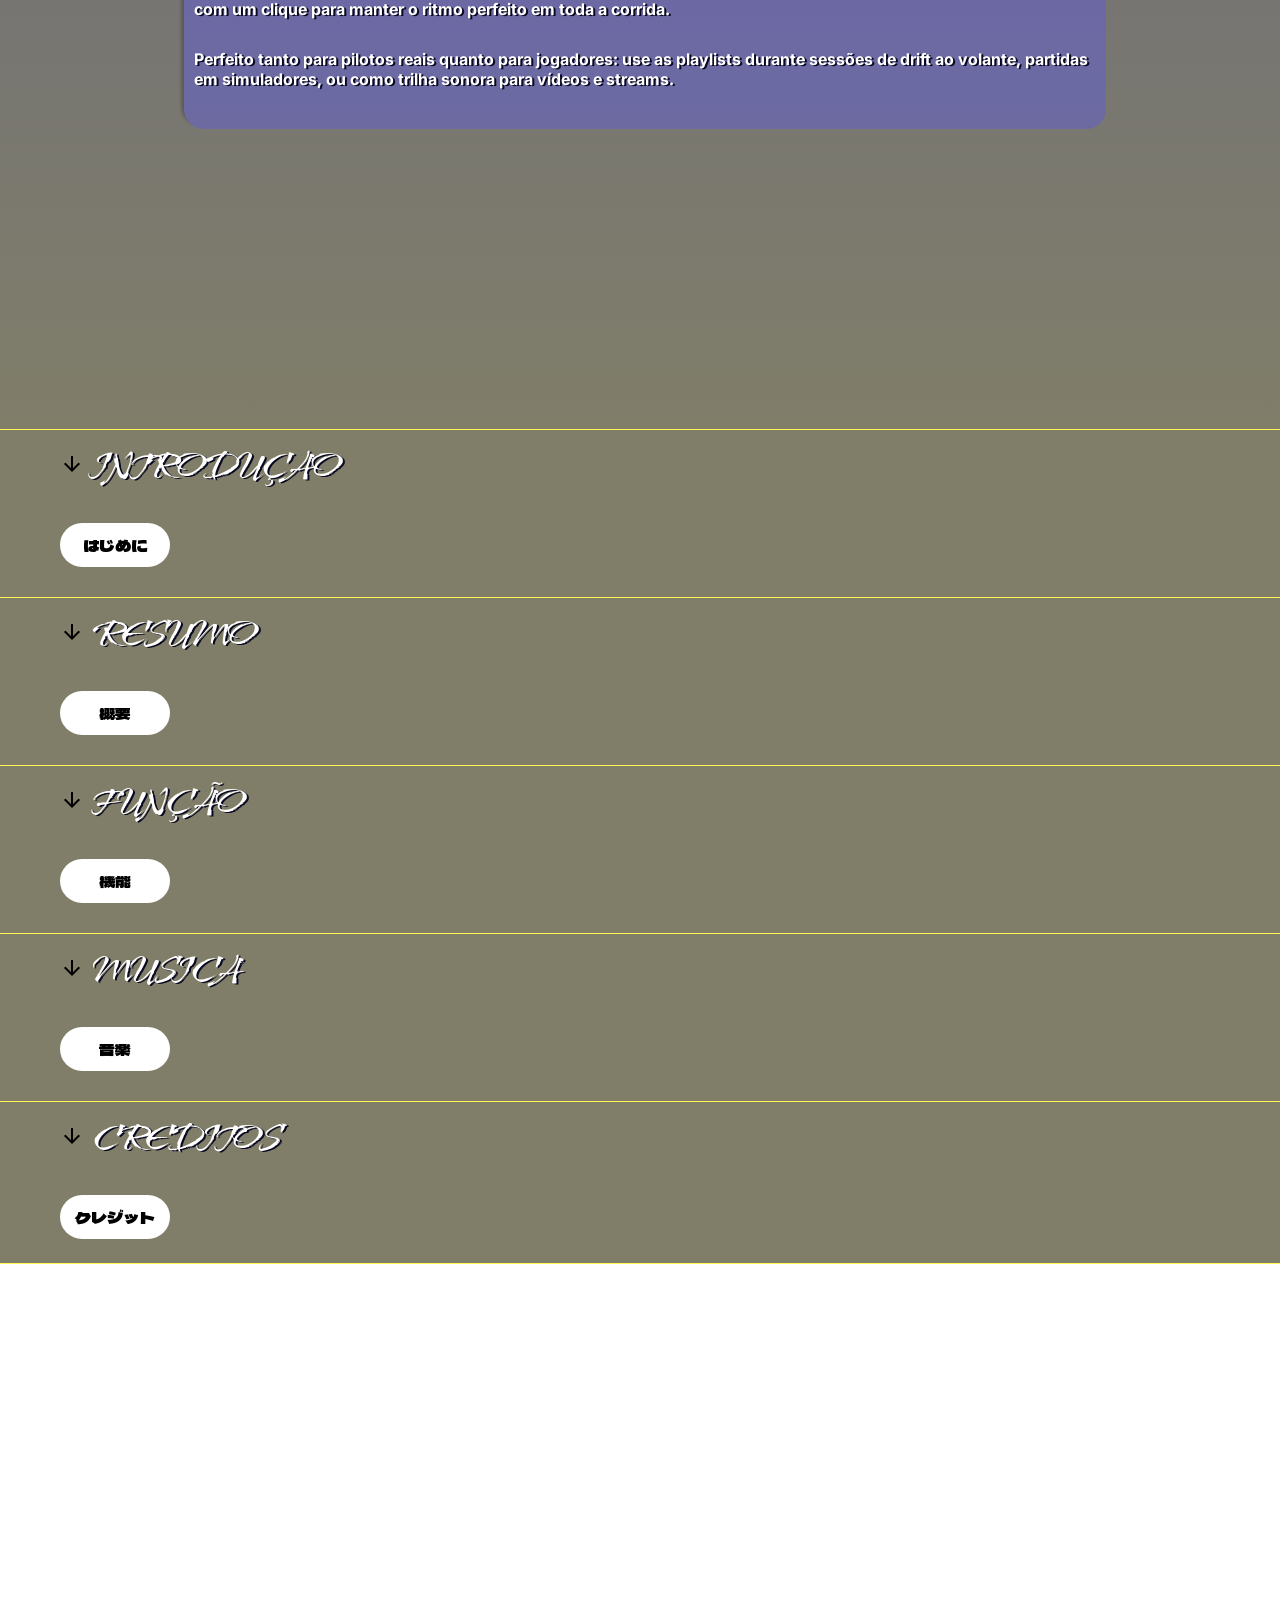
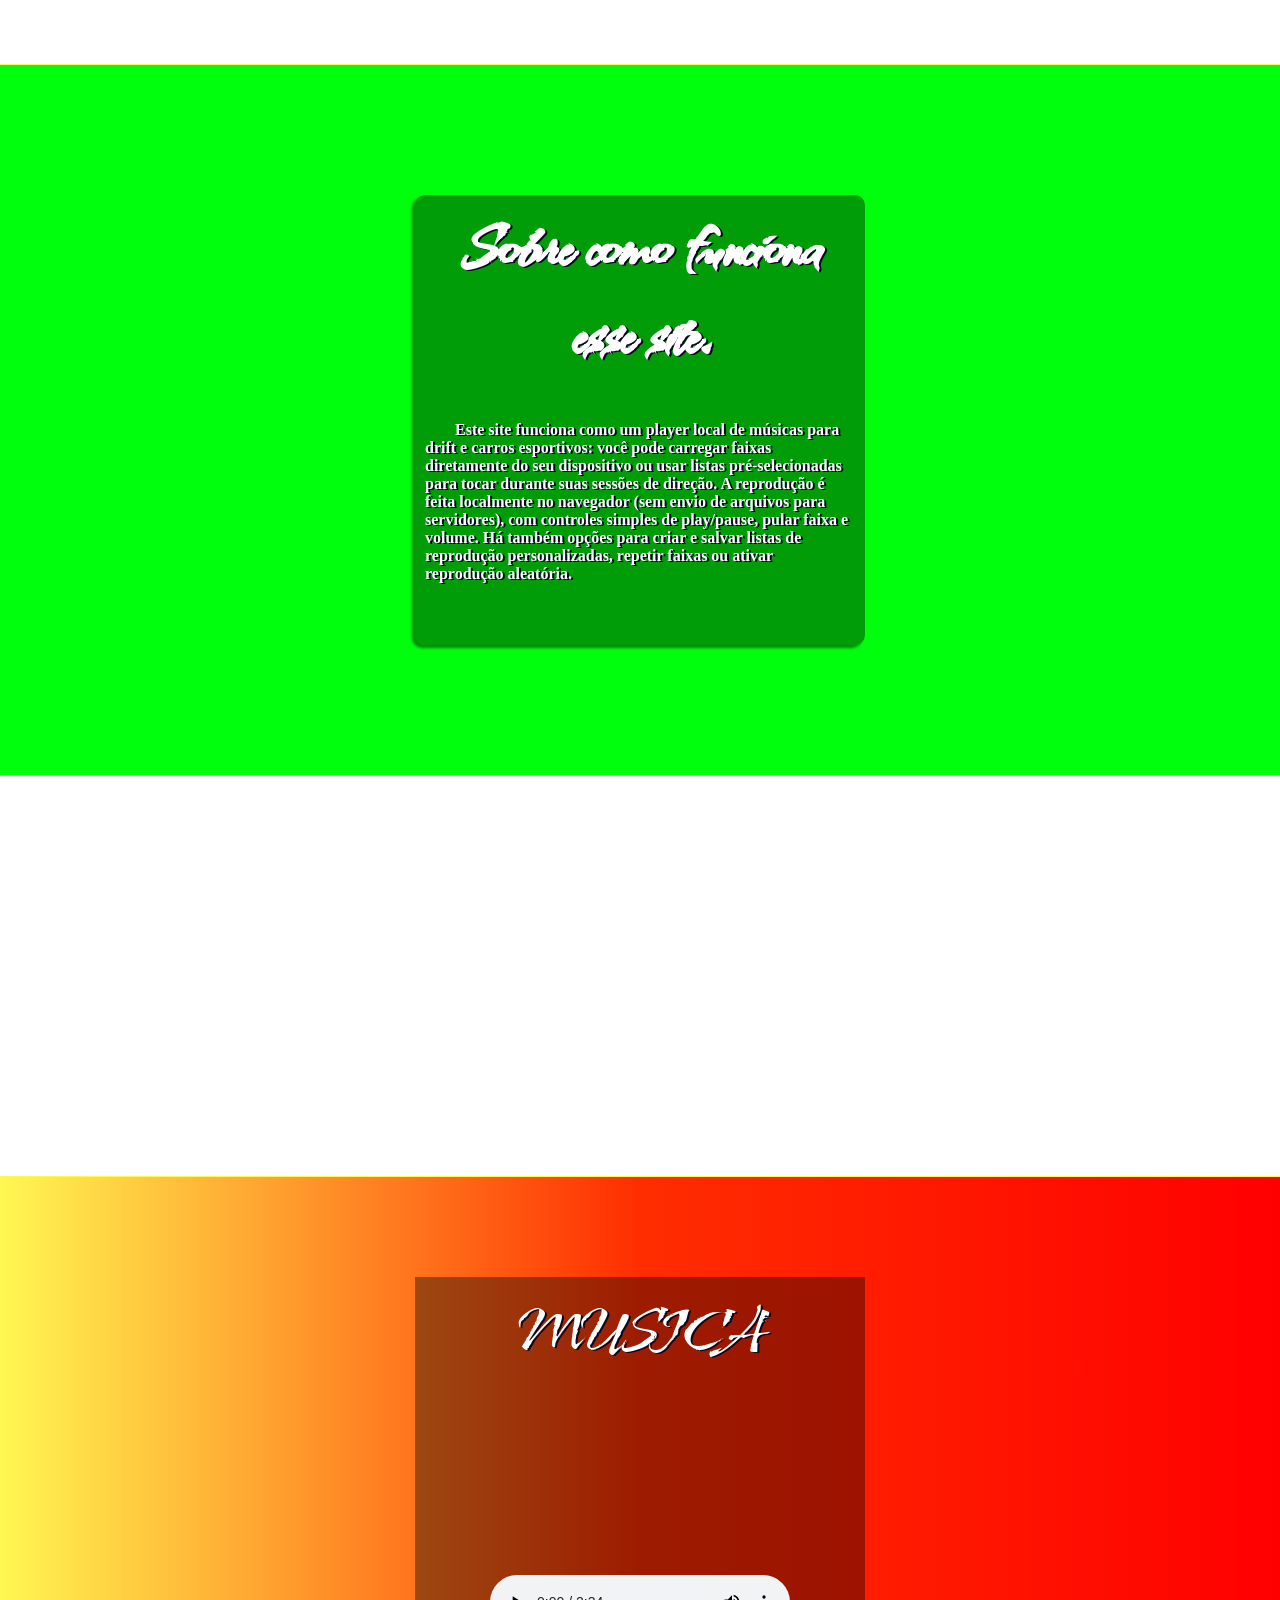
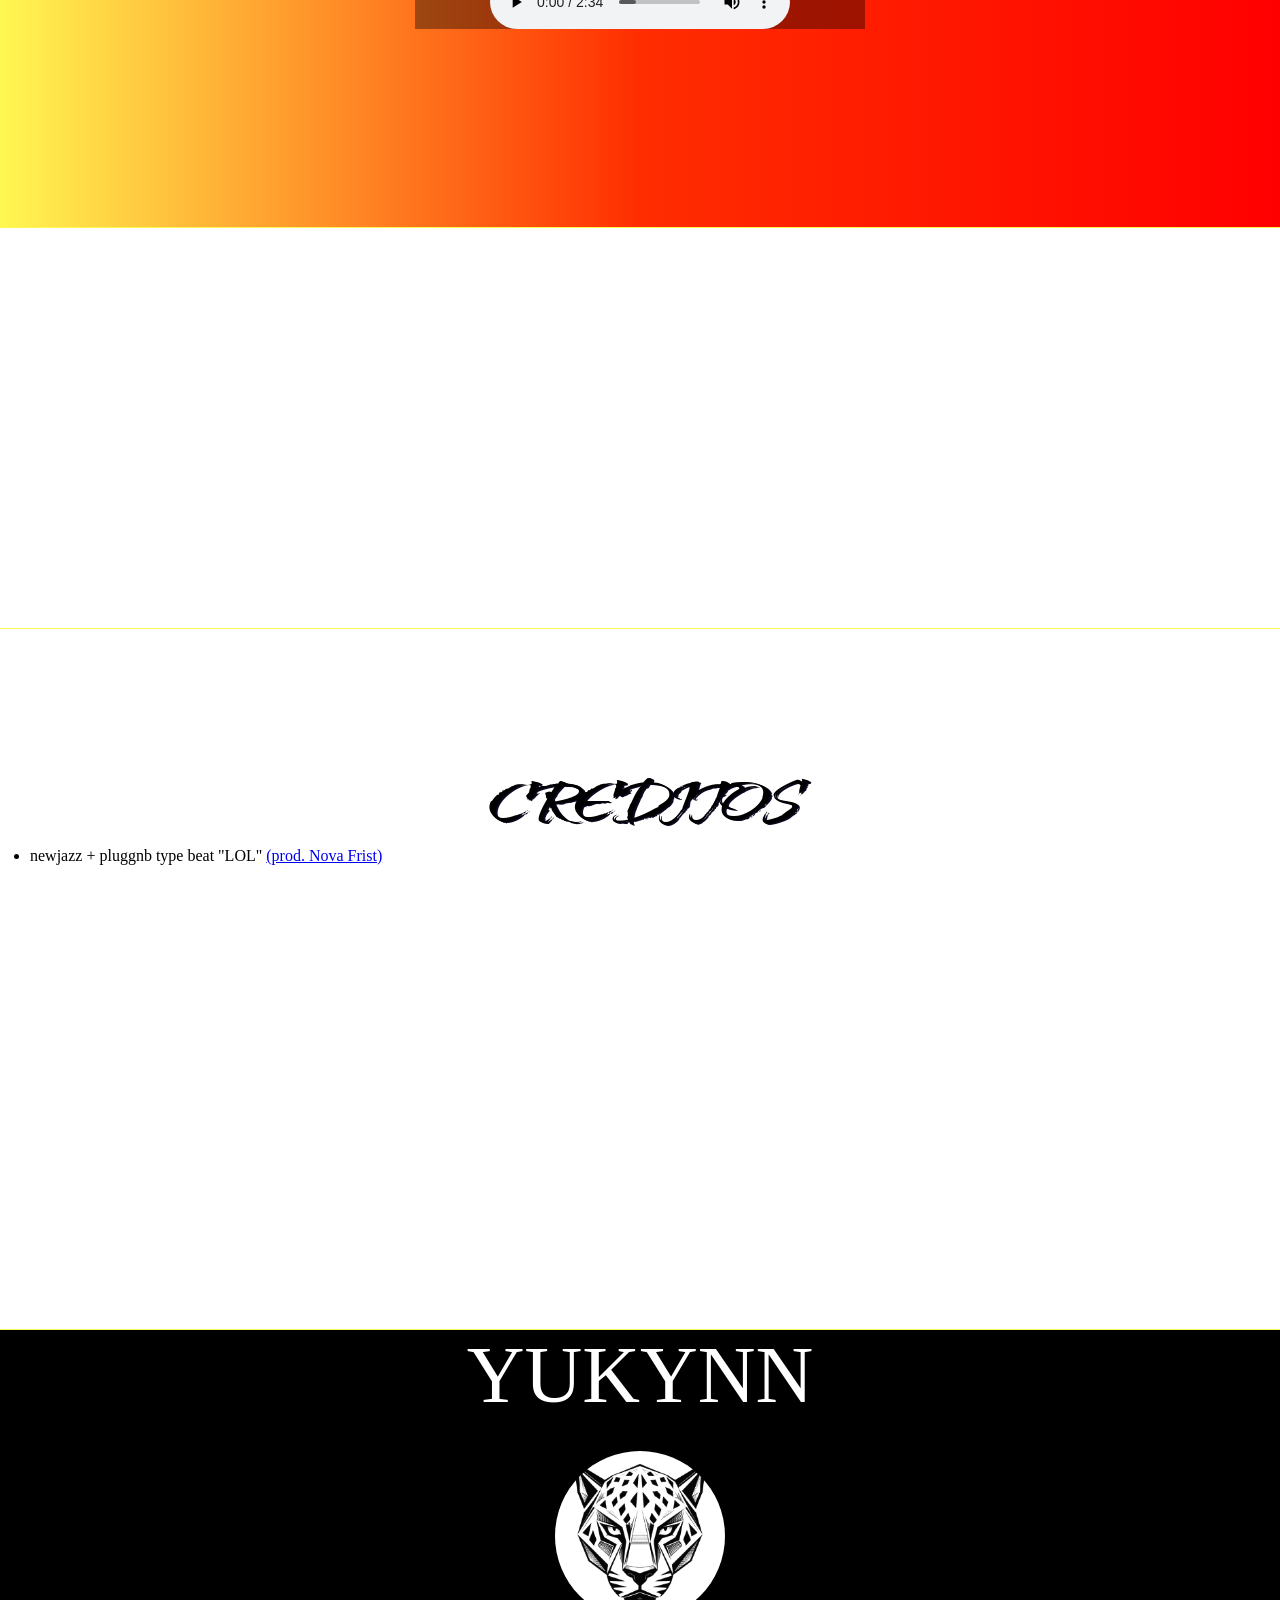
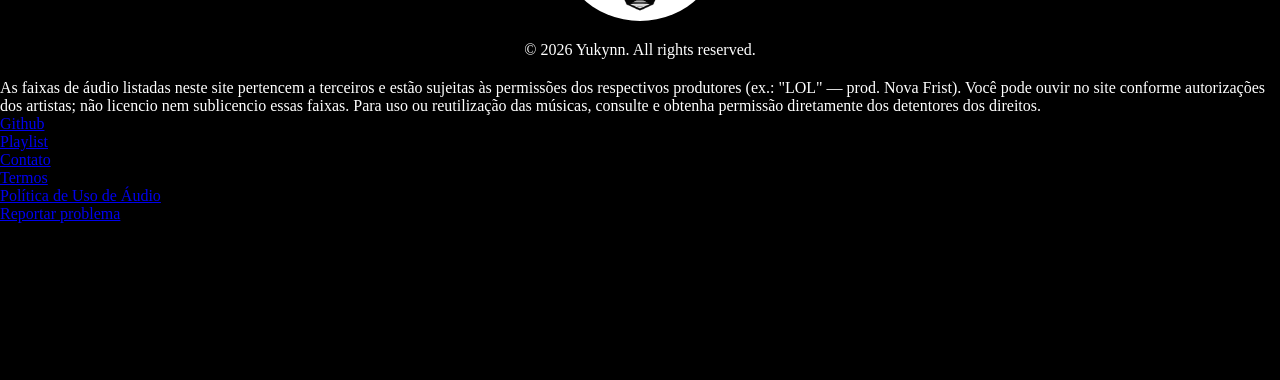
==== commit 1a2ddd01: "melhorando o estilos dos textos" ====
--- a/public/index.html
+++ b/public/index.html
@@ -113,7 +113,7 @@
         <div id="resumo">
             <div id="resumo-caixa">
                 <div id="resumo-parte-1">
-                    <p>Drift Panel reúne as melhores faixas para transformar cada volta em um momento épico. Aqui você encontra playlists pensadas para adrenalina: batidas intensas para acelerações, grooves marcantes para curvas controladas e faixas atmosféricas para aquecer antes da pista. Navegue, carregue suas músicas e personalize listas sem sair do navegador.</p>
+                    <p >Drift Panel reúne as melhores faixas para transformar cada volta em um momento épico. Aqui você encontra playlists pensadas para adrenalina: batidas intensas para acelerações, grooves marcantes para curvas controladas e faixas atmosféricas para aquecer antes da pista. Navegue, carregue suas músicas e personalize listas sem sair do navegador.</p>
                     <p>Nossa interface foi feita para pilotos, entusiastas e jogadores: controles simples de reprodução, opção de aleatório e repetição, e armazenamento local das suas playlists. Concentre-se na pilotagem ou na jogatina — a trilha sonora fica por nossa conta.</p>
                 </div>
                 <div id="resumo-parte-2">
--- a/style/design.css
+++ b/style/design.css
@@ -178,6 +178,7 @@
     background-image: linear-gradient(to bottom,#5952FF,  #696980);
 
     border-bottom: 1px solid #FFF752;
+    padding-top: 300px;
 }
 
 main  > div#introducao > div#introducao-caixa {
@@ -230,7 +231,8 @@
     display: flex;
     flex-direction: row;
     padding: 20px;
-
+    padding-top: 300px;
+    padding-bottom: 300px;
     color: white;
     text-shadow: 2px 1px #090921;
     background-image: linear-gradient(to bottom, #696980, #807E69 );
@@ -238,22 +240,50 @@
 
 main > div#resumo > div#resumo-caixa {
     font-family: "Inter", sans-serif;
-    display: flex;
+    font-weight: bolder;
+    display: flex;
+
+    flex-direction: column;
     justify-content: space-between;
     width: 80%;
+    margin: auto;
 }
 
 main > div#resumo > div#resumo-caixa > div#resumo-parte-1 {
-    padding-right: 30px;
-    padding-left: 40px;
+    display: flex;
+    flex-direction: column;
+    justify-content: space-between;
+
+    padding: 10px;
+    margin-right: 30px;
+    margin-left: 40px;
+    margin-bottom: 20px;
+    background-color: #5852ff59;
+    border-radius: 20px;
+    box-shadow: -3px 3px 3px rgba(0, 0, 0, 0.236);
+
+    transition: 0.8s;
 }
 
 main > div#resumo > div#resumo-caixa > div#resumo-parte-1 > p {
-    padding-bottom: 10px;
+    margin-bottom: 30px;
+}
+main > div#resumo > div#resumo-caixa > div#resumo-parte-2 {
+     display: flex;
+    flex-direction: column;
+    justify-content: space-between;
+
+    padding: 10px;
+    margin-right: 30px;
+    margin-left: 40px;
+    background-color: #5852ff59;
+    border-radius: 20px;
+    box-shadow: -3px -3px 3px rgba(0, 0, 0, 0.236);
+    transition: 0.8s;
 }
 
 main > div#resumo > div#resumo-caixa > div#resumo-parte-2 > p {
-    padding-bottom: 10px;
+    margin-bottom: 30px;
 }
  
 main > div#menu-parte {
@@ -369,18 +399,30 @@
 }
 
 main > div#sobre {
+    padding-top: 100px;
+    padding-bottom: 100px;
     display: flex;
     background-image:linear-gradient(to bottom, #00FF0D , #00FF0D)
+
 }
 
 main > div#sobre > div#sobre-caixa {
     
     display: flex;
-    width: 400px;
-    height: 400px;
-    padding: 20px;
-
-    margin: auto;
+    width: 450px;
+    height: 450px;
+    padding: 30px;
+
+    margin: auto;
+}
+
+main > div#sobre > div#sobre-caixa > div#sobre-itens {
+    background-color: rgba(0, 0, 0, 0.386);
+    padding: 10px;
+    border-radius: 10px;
+    box-shadow: -3px 3px 3px rgba(0, 0, 0, 0.459);
+
+    transition: 0.8s;
 }
 
 main > div#sobre > div#sobre-caixa > div#sobre-itens > p#sobre-p-grande {
@@ -397,6 +439,7 @@
 
 main > div#sobre > div#sobre-caixa > div#sobre-itens > p#sobre-p-pequeno {
     font-size: 1.0em;
+    font-weight: bolder;
     text-indent: 30px;
     color: white;
     text-shadow: 2px 1px #090921;
@@ -417,13 +460,15 @@
 }
 
 main > div#musica {
+    padding-top: 100px;
+    padding-bottom: 100px;
     display: flex;
     background-image:linear-gradient(to right, #FFF752,  #FF2D00 , #FF0000)
 }
 
 main > div#musica > div#musica-caixa {
-    width: 400px;
-    height: 400px;
+    width: 450px;
+    height: 450px;
 
     margin: auto;
 }
@@ -431,7 +476,8 @@
 main > div#musica > div#musica-caixa > div#musica-itens {
     display: flex;
     flex-direction: column;
-
+    
+    background-color: rgba(0, 0, 0, 0.386);
     transition: 0.8s;
 }
 
@@ -469,26 +515,44 @@
 }
 
 footer > div#creditos {
+    padding-top: 100px;
+    padding-bottom: 100px;
     height: 500px;
     border-bottom: 1px solid #FFF752;
 }
 
+main > div#creditos> div#creditos-caixa {
+    width: 450px;
+    height: 450px;
+
+    margin: auto;
+}
+
+
 footer > div#creditos > div#creditos-caixa > div#creditos-itens {
     display: flex;
     flex-direction: column;
     padding: 30px;
 }
 
+#creditos-p-grande {
+    font-family:"Kolker Brush", cursive;
+    font-size: 5em;
+    color: black;
+    text-shadow: 2px 1px #090921;
+    text-align: center;
+}
+
 footer > div#copyright {
-    height: 600px;
-    color: white;
-    background-color: black;
+    height: 650px;
+    color: white;
+    background-color: rgb(0, 0, 0);
 }
 
 footer > div#copyright > div#yukynn {
     text-align: center;
     font-size: 5em;
-    margin-bottom: 30px
+    margin-bottom: 30px;
 }
     
 #yukynn-logo {
@@ -508,6 +572,9 @@
     margin: auto;
 }
 
-footer > div#copyright > div#info > div#info-p > p#info-copy-p-site {
+footer > div#copyright > div#info > div#info-p > p#info-p-copy-site {
+    margin-top: 20px;
     margin-bottom: 20px;
+   text-align: center;
+
 }
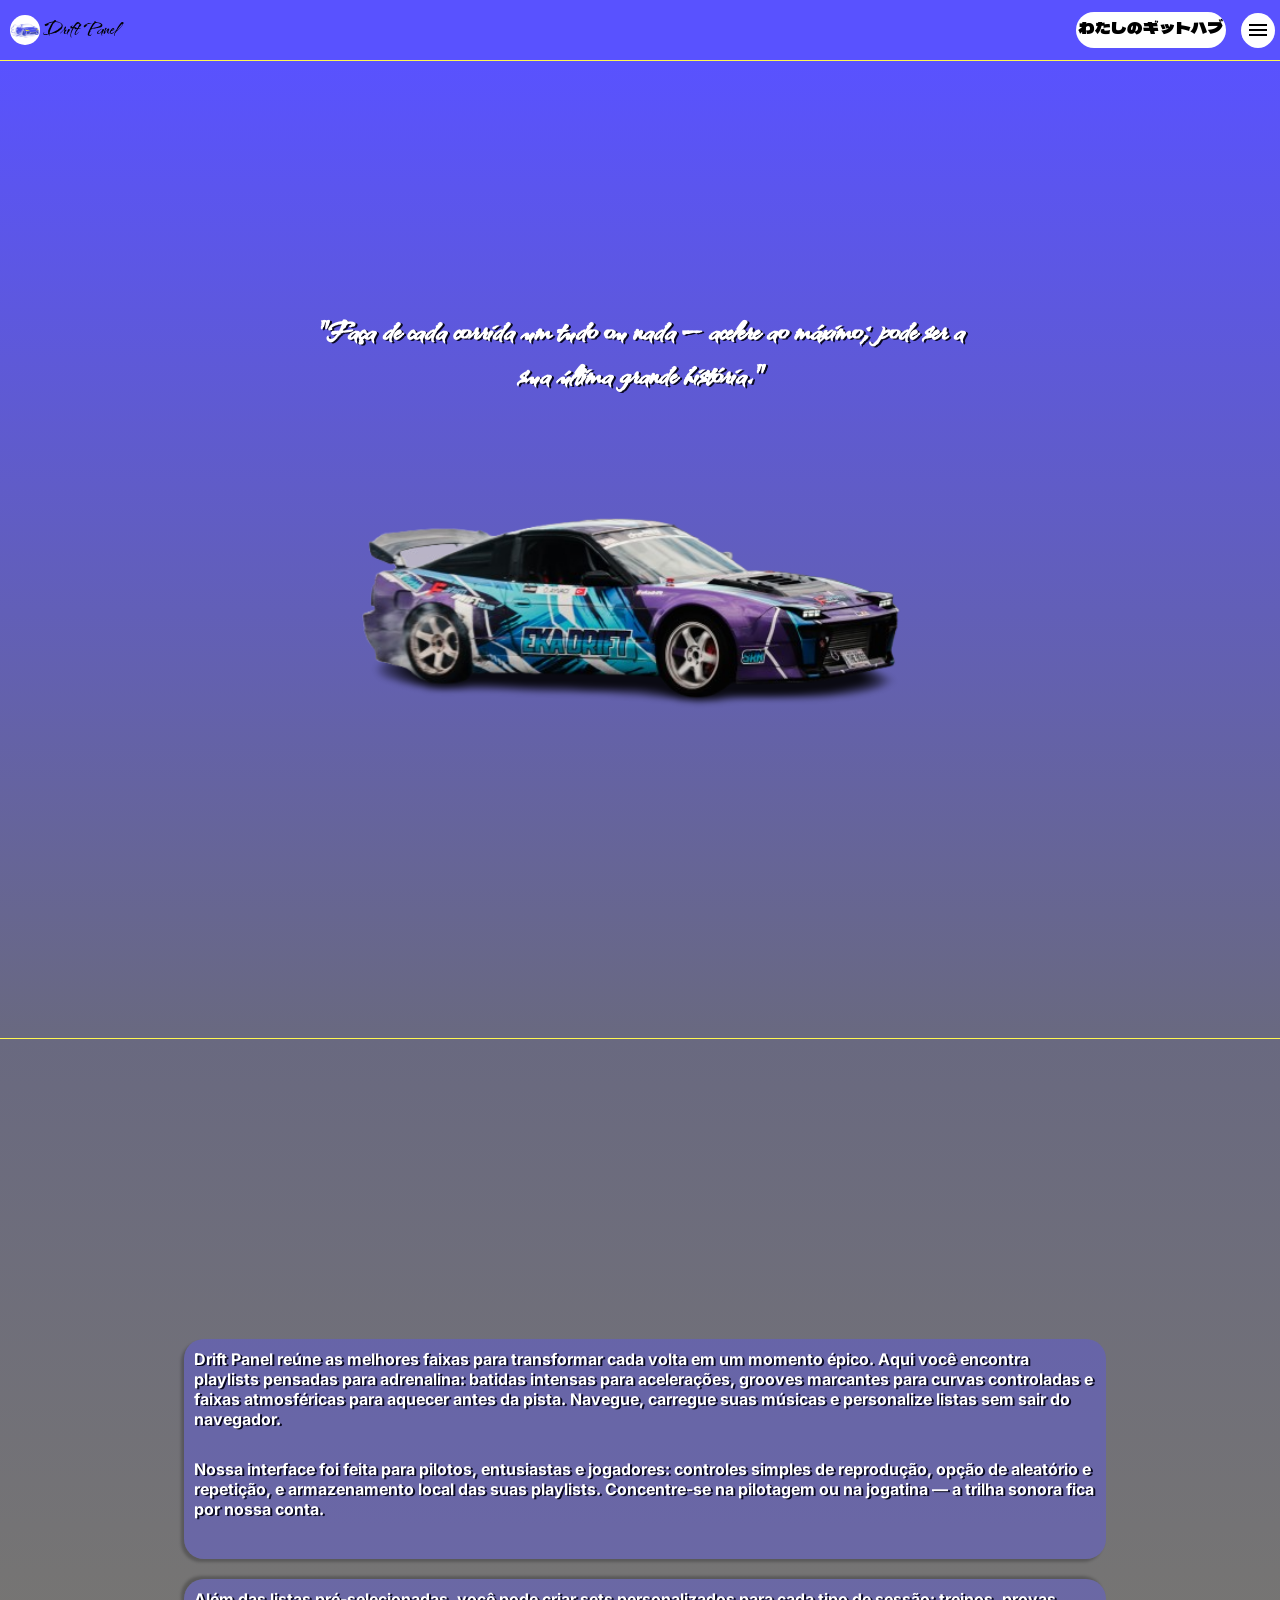
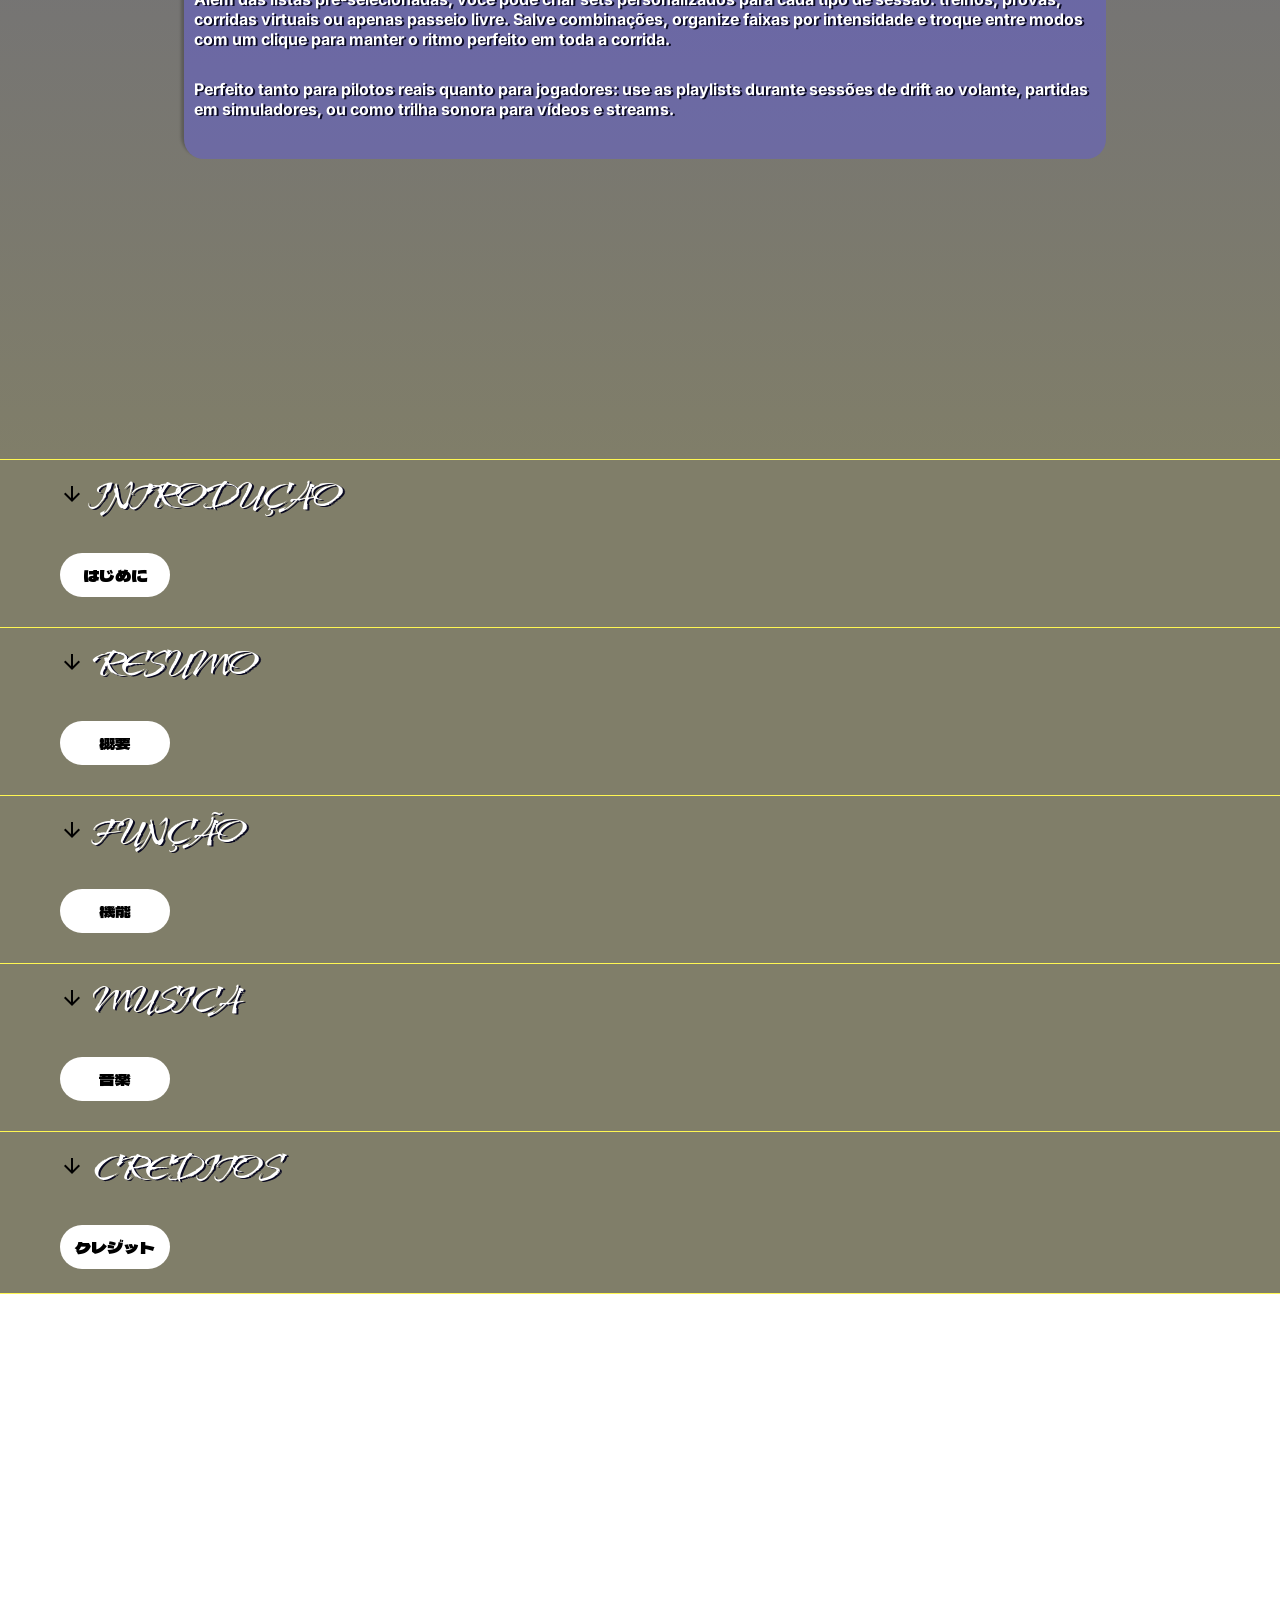
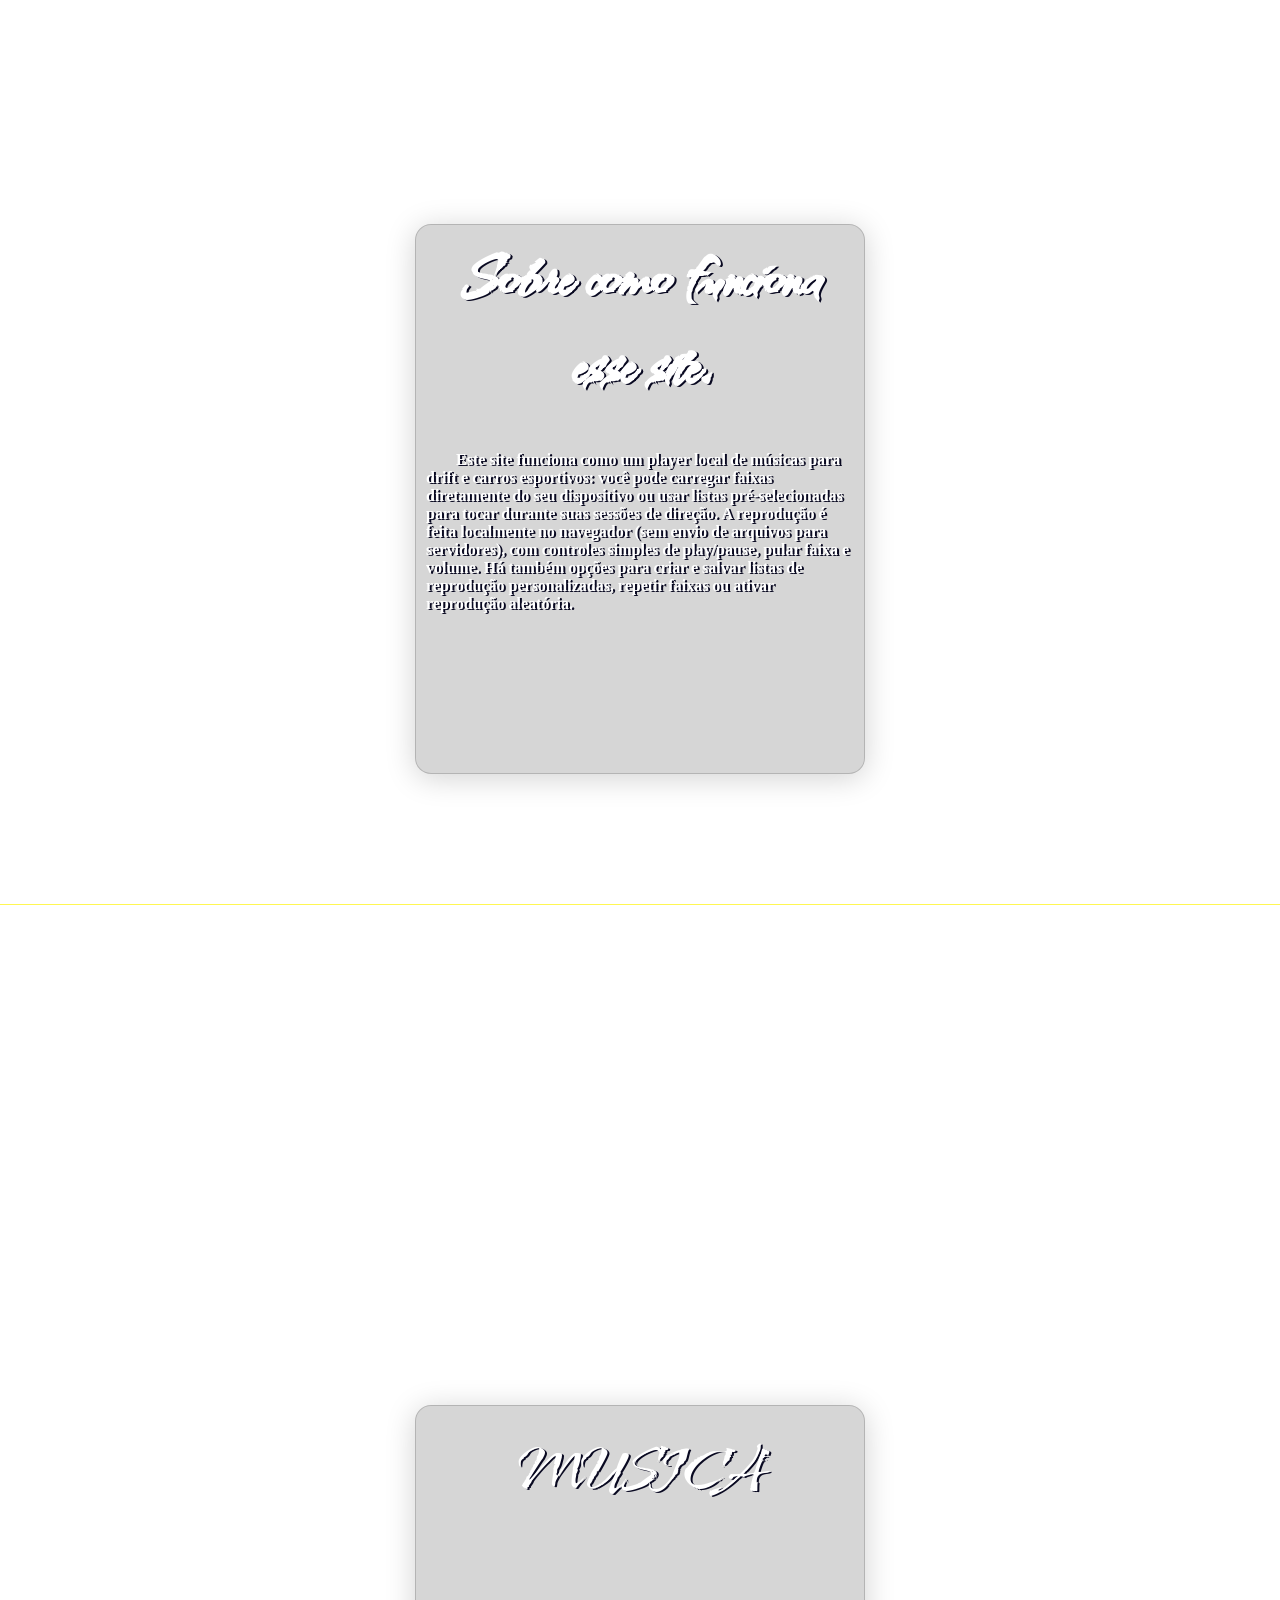
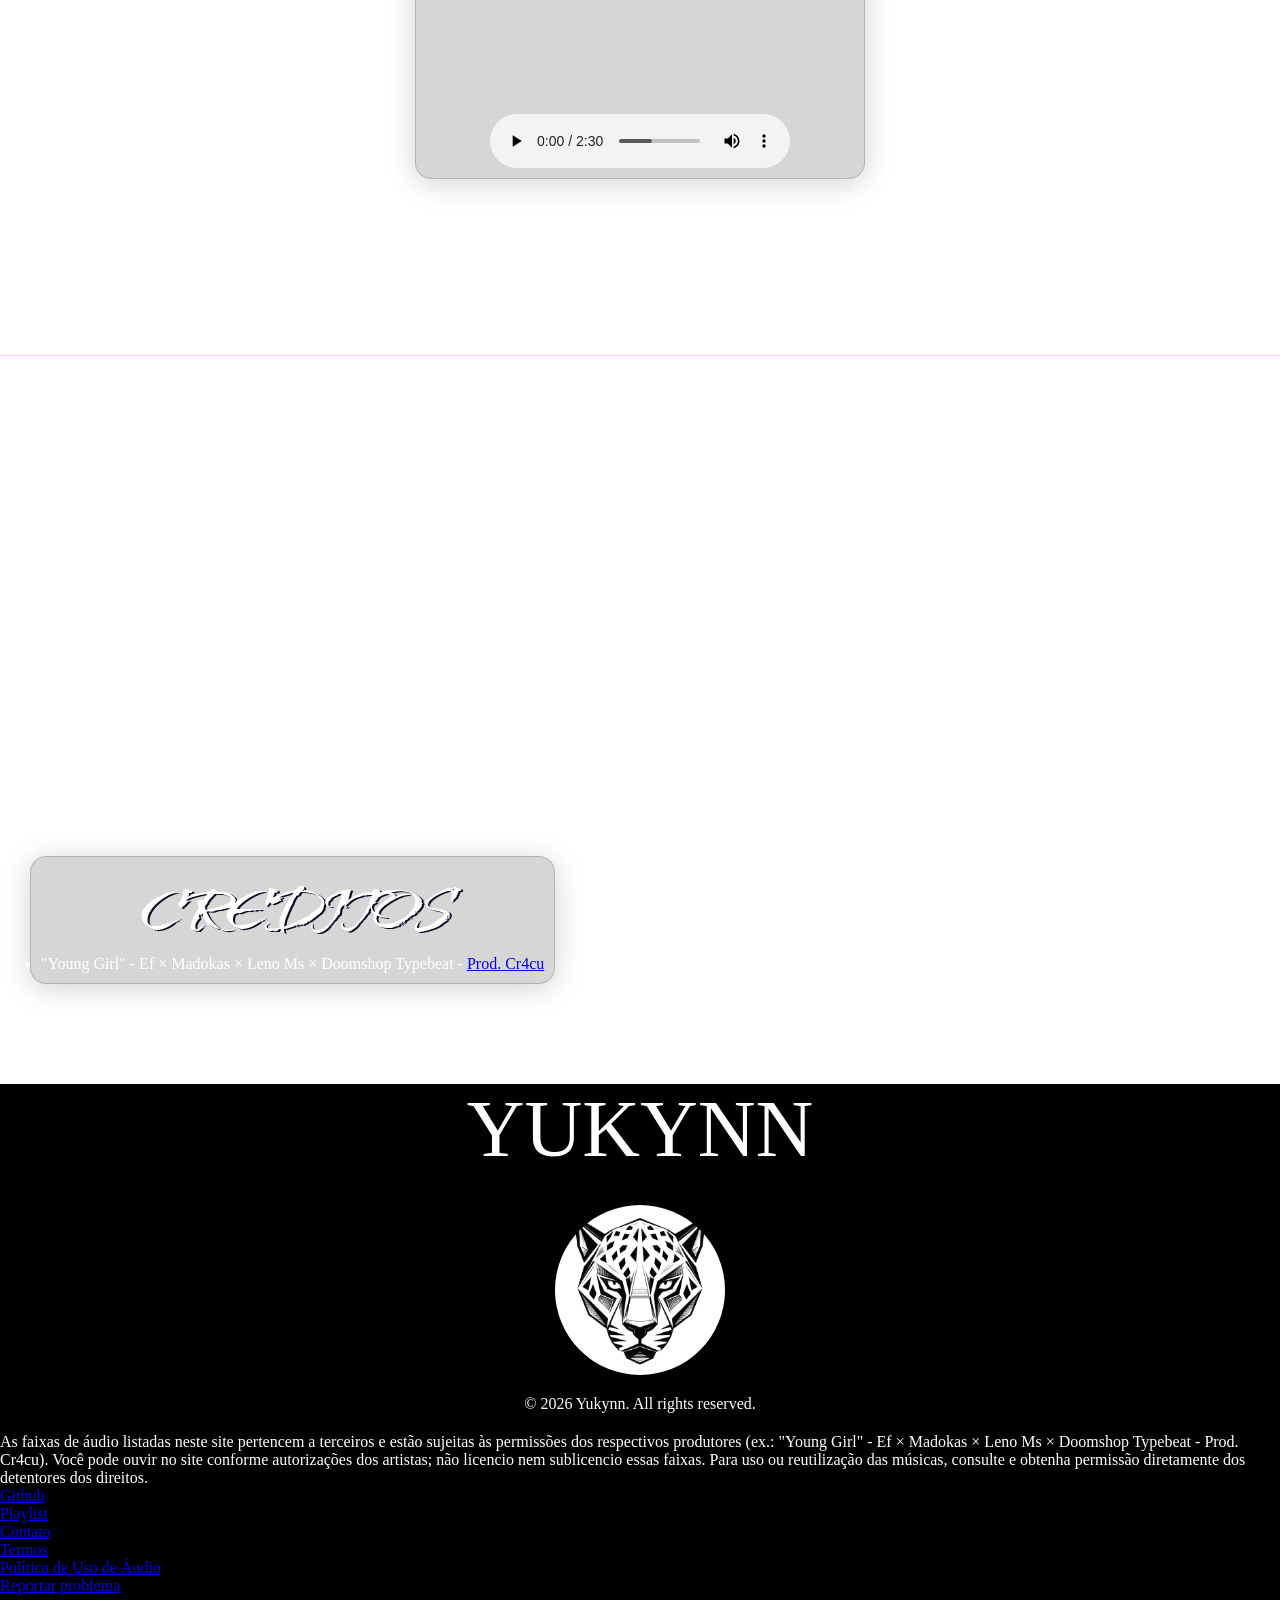
==== commit 1d3d1f9b: "playlist criada no youtube" ====
--- a/public/index.html
+++ b/public/index.html
@@ -171,7 +171,7 @@
                 <div id="musica-itens">
                     <p id="musica-p">MUSICA</p>
 
-                    <audio src="../playlist/music/artissizm-drift-phonk-200108.mp3" type="audio/mpeg" controls id="musica-audio">Seu navegador não funciona audios?</audio>
+                    <audio src="../playlist/music/prod. Cr4cu/[Free] ＂Young Girl＂ - Ef × Madokas × Leno Ms × Doomshop Typebeat - Prod. Cr4cu.mp3" type="audio/mpeg" controls id="musica-audio" loop="on">Seu navegador não funciona audios?</audio>
                 </div>
             </div>
         </div>
@@ -189,7 +189,7 @@
 
                     <div id="creditos-playlist">
                         <ul id="">
-                           <li>newjazz + pluggnb type beat "LOL" <a href="https://www.youtube.com/@prod.NovaFrist" target="_blank">(prod. Nova Frist)</a></li>
+                           <li>"Young Girl" - Ef × Madokas × Leno Ms × Doomshop Typebeat - <a href="https://www.youtube.com/@Cracu6969" target="_blank">Prod. Cr4cu</a></li>
                         </ul>
                     </div>
                 </div>
@@ -205,12 +205,12 @@
             <div id="info">
                 <div id="info-p">
                     <p id="info-p-copy-site">© 2026 Yukynn. All rights reserved.</p>
-                    <p id="info-p-copy-audio">As faixas de áudio listadas neste site pertencem a terceiros e estão sujeitas às permissões dos respectivos produtores (ex.: "LOL" — prod. Nova Frist). Você pode ouvir no site conforme autorizações dos artistas; não licencio nem sublicencio essas faixas. Para uso ou reutilização das músicas, consulte e obtenha permissão diretamente dos detentores dos direitos.</p>
+                    <p id="info-p-copy-audio">As faixas de áudio listadas neste site pertencem a terceiros e estão sujeitas às permissões dos respectivos produtores (ex.: "Young Girl" - Ef × Madokas × Leno Ms × Doomshop Typebeat - Prod. Cr4cu). Você pode ouvir no site conforme autorizações dos artistas; não licencio nem sublicencio essas faixas. Para uso ou reutilização das músicas, consulte e obtenha permissão diretamente dos detentores dos direitos.</p>
                 </div>
                 <div id="info-links">
                     <ul>
-                        <li><a href="#">Github</a></li>
-                        <li><a href="#">Playlist</a></li>
+                        <li><a href="https://github.com/Yukynn" target="_blank">Github</a></li>
+                        <li><a href="https://www.youtube.com/watch?v=n16wnv2qLhU&list=PLMfP45M8F_Cs2MEXrrpeYpVOP--l0oxgL" target="_blank">Playlist</a></li>
                         <li><a href="#">Contato</a></li>
                         <li><a href="#">Termos</a></li>
                         <li><a href="#">Política de Uso de Áudio</a></li>
--- a/style/design.css
+++ b/style/design.css
@@ -30,6 +30,8 @@
     padding: 0px;
     margin: 0px;
     scroll-behavior: smooth;
+
+    transition: ease;
 }
 
 html, body {
@@ -41,7 +43,11 @@
 header {
     position: fixed;
     width: 100%;
-
+    top: 0;
+    left: 0;
+    right: 0;
+
+    z-index: 1000;
     height: 60px;
     display: flex;
     flex-direction: row;
@@ -182,9 +188,10 @@
 }
 
 main  > div#introducao > div#introducao-caixa {
+
     padding: 20px;
+    max-width: 90%;
     width: 400px;
-
     margin: auto;
 }
 main > div#introducao > div#introducao-caixa > div#introducao-texto {
@@ -195,7 +202,7 @@
 
 main > div#introducao > div#introducao-caixa > div#introducao-texto > p {
     font-family:"Kolker Brush", cursive;
-    font-size: 2.6em;
+    font-size: 2.5em;
     font-weight: bolder;
     text-align: center;
 
@@ -391,18 +398,23 @@
     background-attachment: fixed;
     background-size: cover;
     background-position: center bottom;
-    background-image: url("../images/pexels-joaquin-delgado-497073239-19298341.jpg");
+    background-image: url("../images/carro-1.jpg");
 
     border-top:1px solid #FFF752;
-    border-bottom:1px solid #FFF752;
+    
     transition: 0.8s;
 }
 
 main > div#sobre {
+    position: relative;
     padding-top: 100px;
     padding-bottom: 100px;
     display: flex;
-    background-image:linear-gradient(to bottom, #00FF0D , #00FF0D)
+    
+    background-attachment: fixed;
+    background-size: cover;
+    background-position: center bottom;
+    background-image: url("../images/carro-1.jpg");
 
 }
 
@@ -410,19 +422,32 @@
     
     display: flex;
     width: 450px;
-    height: 450px;
+    height: 550px;
     padding: 30px;
 
     margin: auto;
 }
 
 main > div#sobre > div#sobre-caixa > div#sobre-itens {
-    background-color: rgba(0, 0, 0, 0.386);
-    padding: 10px;
-    border-radius: 10px;
-    box-shadow: -3px 3px 3px rgba(0, 0, 0, 0.459);
-
-    transition: 0.8s;
+    position: relative;
+    z-index: 1;
+    background-color: rgba(0, 0, 0, 0.16);
+    padding: 10px;
+    border-radius: 16px;
+    box-shadow: 0px 4px 30px rgba(0, 0, 0, 0.182);
+     backdrop-filter: blur(10px);
+    -webkit-backdrop-filter: blur(10px);
+    border: 1px solid rgba(0, 0, 0, 0.16);
+    transition: 0.8s;
+}
+
+main > div#sobre > div#sobre-caixa > div#sobre-itens:hover {
+    background: rgba(17, 242, 48, 0.33);
+    border-radius: 16px;
+    box-shadow: 0 4px 30px rgba(0, 0, 0, 0.1);
+    backdrop-filter: blur(10px);
+    -webkit-backdrop-filter: blur(10px);
+    border: 1px solid rgba(17, 242, 48, 0.16);
 }
 
 main > div#sobre > div#sobre-caixa > div#sobre-itens > p#sobre-p-grande {
@@ -452,18 +477,22 @@
     background-attachment: fixed;
     background-size: cover;
     background-position: center center;
-    background-image: url("../images/pexels-jacobmooreimages-25637443.jpg");
+    background-image: url("../images/carro-2.jpg");
 
     border-top:1px solid #FFF752;
-    border-bottom:1px solid #FFF752;
     transition: 0.8s;
 }
 
 main > div#musica {
     padding-top: 100px;
     padding-bottom: 100px;
-    display: flex;
-    background-image:linear-gradient(to right, #FFF752,  #FF2D00 , #FF0000)
+    padding-left: 30px;
+    padding-right: 30px;
+    display: flex;
+    background-attachment: fixed;
+    background-size: cover;
+    background-position: center center;
+    background-image: url("../images/carro-2.jpg");
 }
 
 main > div#musica > div#musica-caixa {
@@ -476,9 +505,26 @@
 main > div#musica > div#musica-caixa > div#musica-itens {
     display: flex;
     flex-direction: column;
-    
-    background-color: rgba(0, 0, 0, 0.386);
-    transition: 0.8s;
+    position: relative;
+
+    z-index: 1;
+    background-color: rgba(0, 0, 0, 0.16);
+    padding: 10px;
+    border-radius: 16px;
+    box-shadow: 0px 4px 30px rgba(0, 0, 0, 0.182);
+     backdrop-filter: blur(10px);
+    -webkit-backdrop-filter: blur(10px);
+    border: 1px solid rgba(0, 0, 0, 0.16);
+    transition: 0.8s;
+}
+
+main > div#musica > div#musica-caixa > div#musica-itens:hover {
+    background: rgba(242, 17, 17, 0.33);
+    border-radius: 16px;
+    box-shadow: 0 4px 30px rgba(0, 0, 0, 0.1);
+    backdrop-filter: blur(10px);
+    -webkit-backdrop-filter: blur(10px);
+    border: 1px solid rgba(242, 17, 17, 0.16);
 }
 
 main > div#musica > div#musica-caixa > div#musica-itens > p#musica-p {
@@ -507,18 +553,22 @@
     background-attachment: fixed;
     background-size: cover;
     background-position: top center;
-    background-image: url("../images/pexels-harveyvillarino-35683173.jpg");
+    background-image: url("../images/carro-3.jpg");
 
     border-top:1px solid #FFF752;
-    border-bottom:1px solid #FFF752;
     transition: 0.8s;
 }
 
 footer > div#creditos {
     padding-top: 100px;
     padding-bottom: 100px;
-    height: 500px;
-    border-bottom: 1px solid #FFF752;
+    padding-left: 30px;
+    padding-right: 30px;
+    display: flex;
+    background-attachment: fixed;
+    background-size: cover;
+    background-position: top center;
+    background-image: url("../images/carro-3.jpg");
 }
 
 main > div#creditos> div#creditos-caixa {
@@ -532,19 +582,41 @@
 footer > div#creditos > div#creditos-caixa > div#creditos-itens {
     display: flex;
     flex-direction: column;
-    padding: 30px;
+    position: relative;
+
+    z-index: 1;
+    background-color: rgba(0, 0, 0, 0.16);
+    padding: 10px;
+    border-radius: 16px;
+    box-shadow: 0px 4px 30px rgba(0, 0, 0, 0.182);
+     backdrop-filter: blur(10px);
+    -webkit-backdrop-filter: blur(10px);
+    border: 1px solid rgba(0, 0, 0, 0.16);
+    transition: 0.8s;
+}
+
+footer > div#creditos > div#creditos-caixa > div#creditos-itens:hover {
+    background: rgba(242, 17, 212, 0.33);
+    border-radius: 16px;
+    box-shadow: 0 4px 30px rgba(0, 0, 0, 0.1);
+    backdrop-filter: blur(10px);
+    -webkit-backdrop-filter: blur(10px);
+    border: 1px solid rgba(242, 17, 212, 0.16);
 }
 
 #creditos-p-grande {
     font-family:"Kolker Brush", cursive;
     font-size: 5em;
-    color: black;
+    color: white;
     text-shadow: 2px 1px #090921;
     text-align: center;
 }
 
+#creditos-playlist {
+    color: white;
+}
 footer > div#copyright {
-    height: 650px;
+    height: 740px;
     color: white;
     background-color: rgb(0, 0, 0);
 }
--- a/style/design-mq.css
+++ b/style/design-mq.css
@@ -9,3 +9,48 @@
     TV / grandes telas: acima de 1200px
 
 */
+
+/*            Tablet               */
+
+
+
+/*              Computador           */
+@media screen and (min-width: 901px)  {
+    main > div#introducao {
+    display: flex;
+    flex-direction: column;
+    
+    background-image: linear-gradient(to bottom,#5952FF,  #696980);
+
+    border-bottom: 1px solid #FFF752;
+    padding-top: 220px;
+    }
+    main  > div#introducao > div#introducao-caixa {
+
+    padding: 20px;
+    max-width: 90%;
+    width: 700px;
+    margin: auto;
+
+    transition: 0.8s;
+    }
+    main > div#introducao > div#introducao-caixa > div#introducao-imagem {
+    height: 300px;
+    width:  100%;
+
+    background-size: cover;
+    background-repeat: no-repeat;
+    background-position: center center;
+    background-image: url("../images/entero-car.png");
+    
+    margin-bottom: 300px;
+
+    transition: 0.8s;
+    }
+    main > div#introducao > div#introducao-caixa > div#introducao-imagem:hover {
+        background-image: url("../images/pexels-entero-37199657.jpg");
+        border-radius: 50%;
+        
+        transition: 0.8s;
+    }
+}
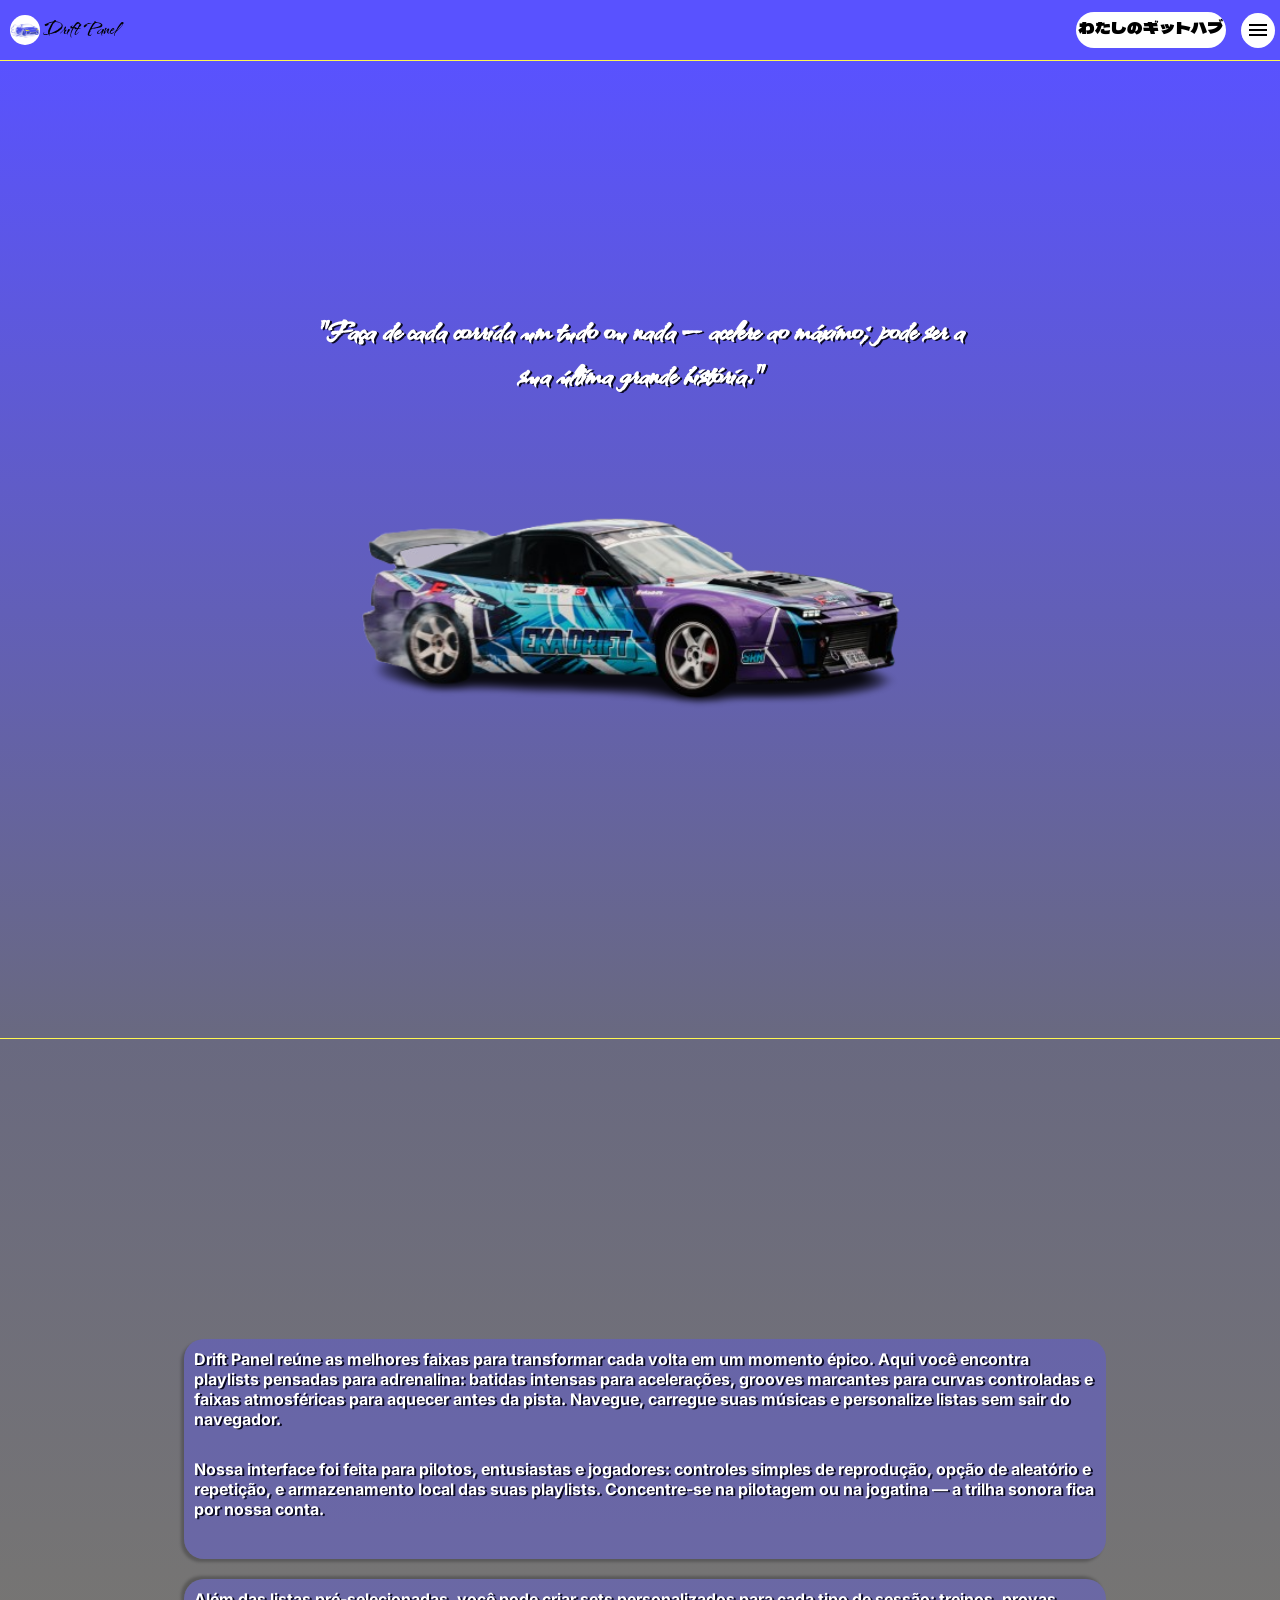
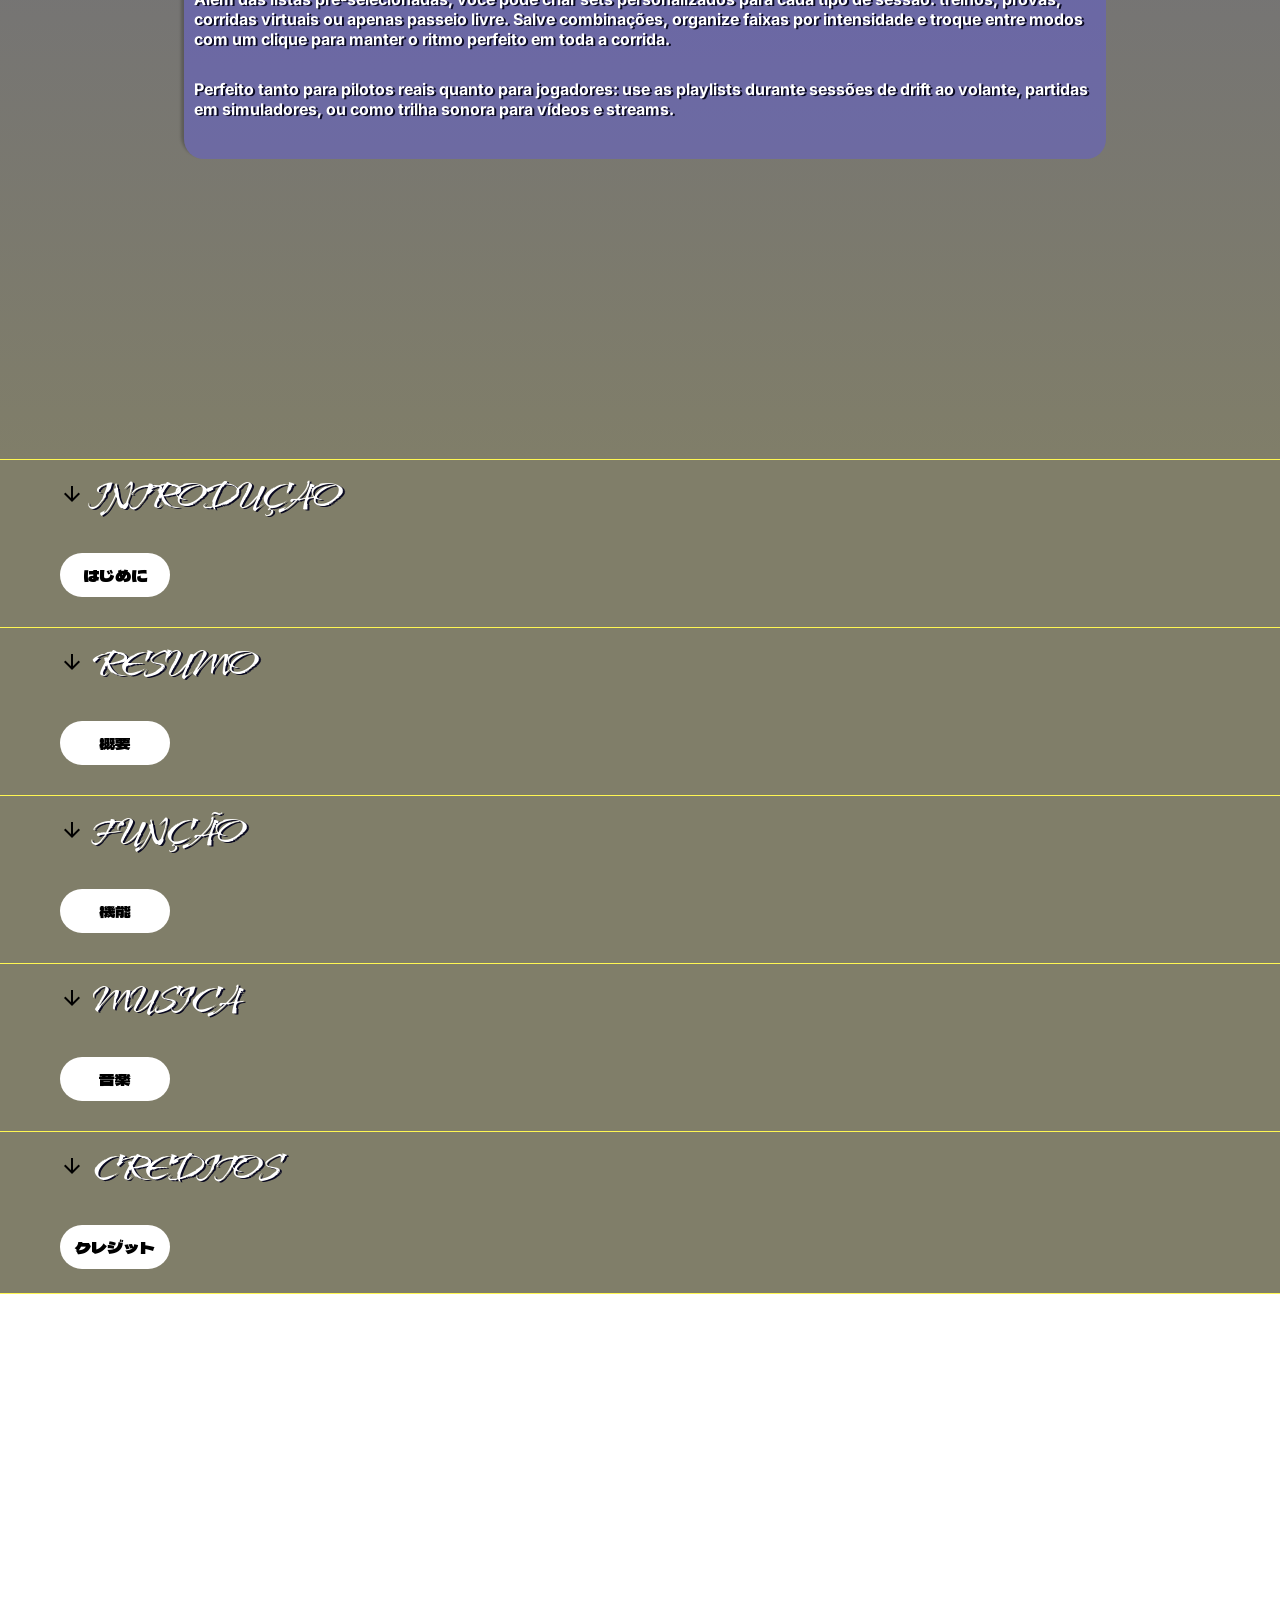
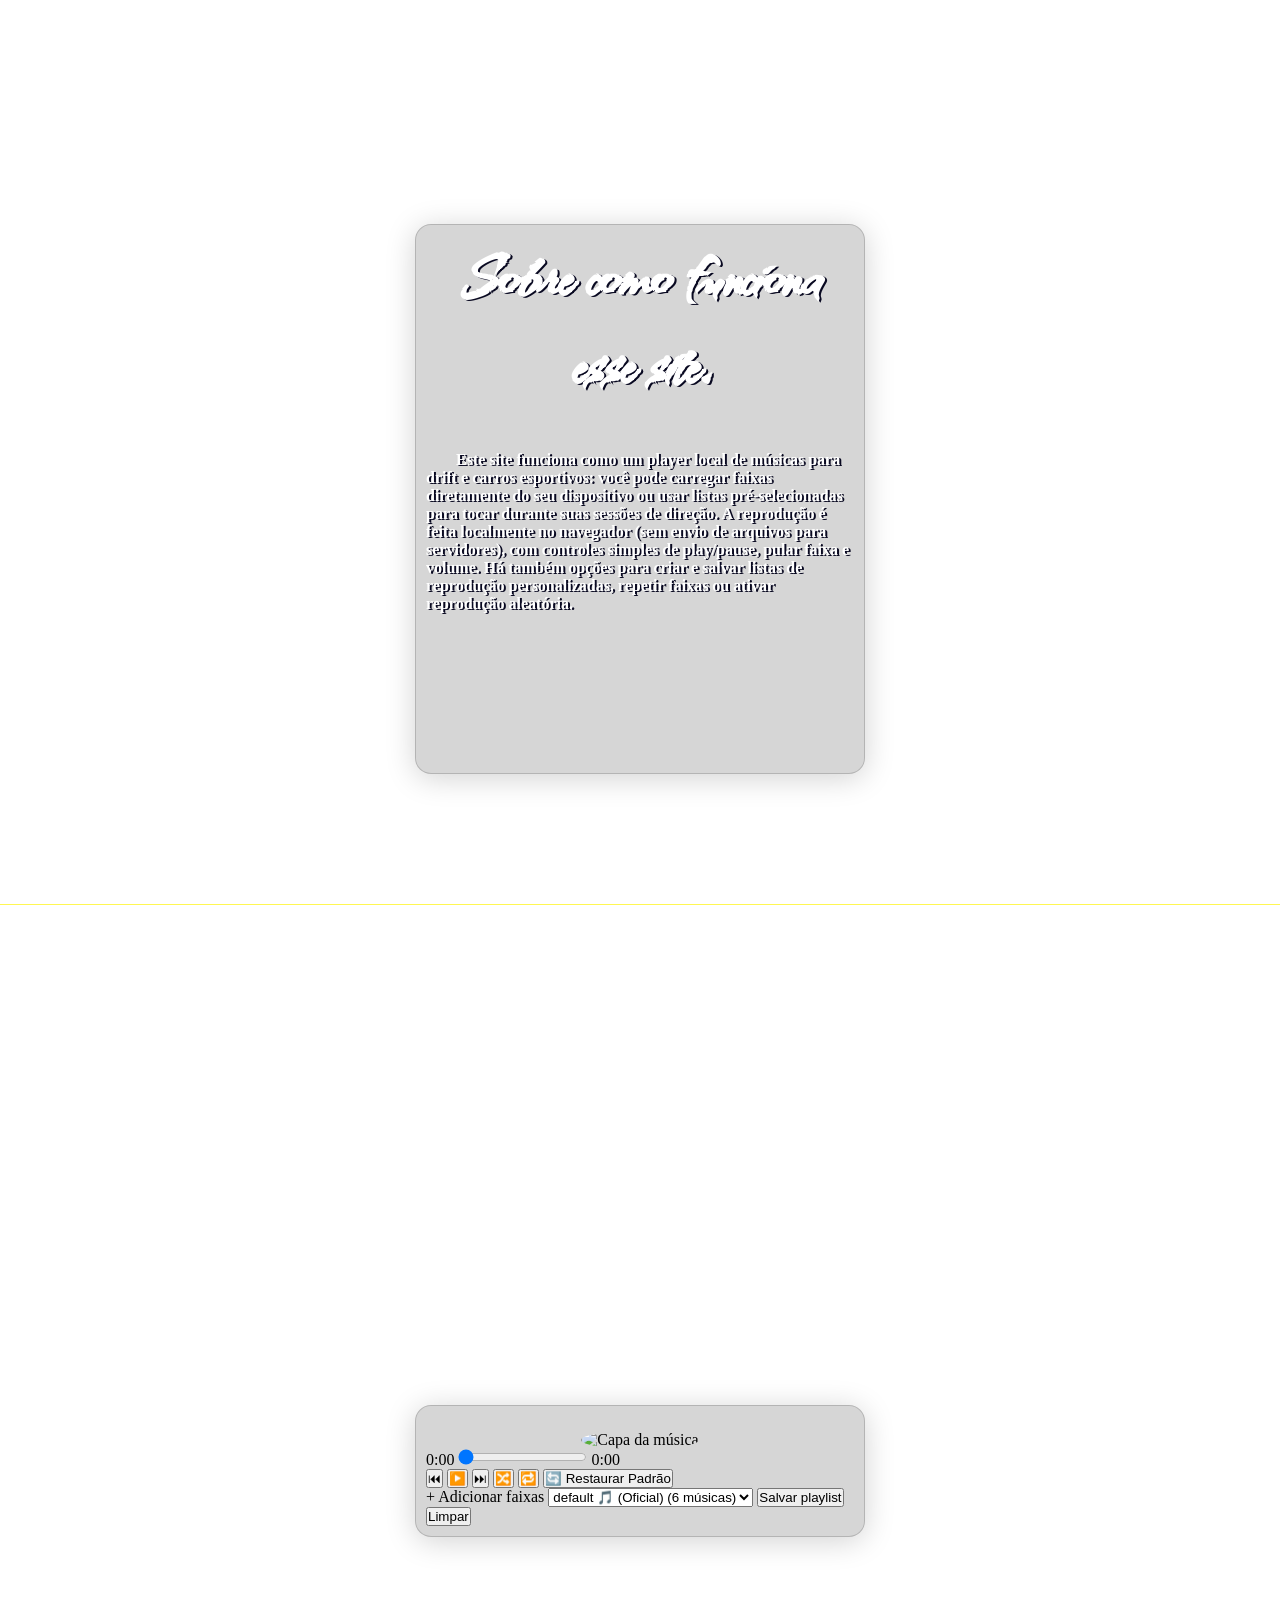
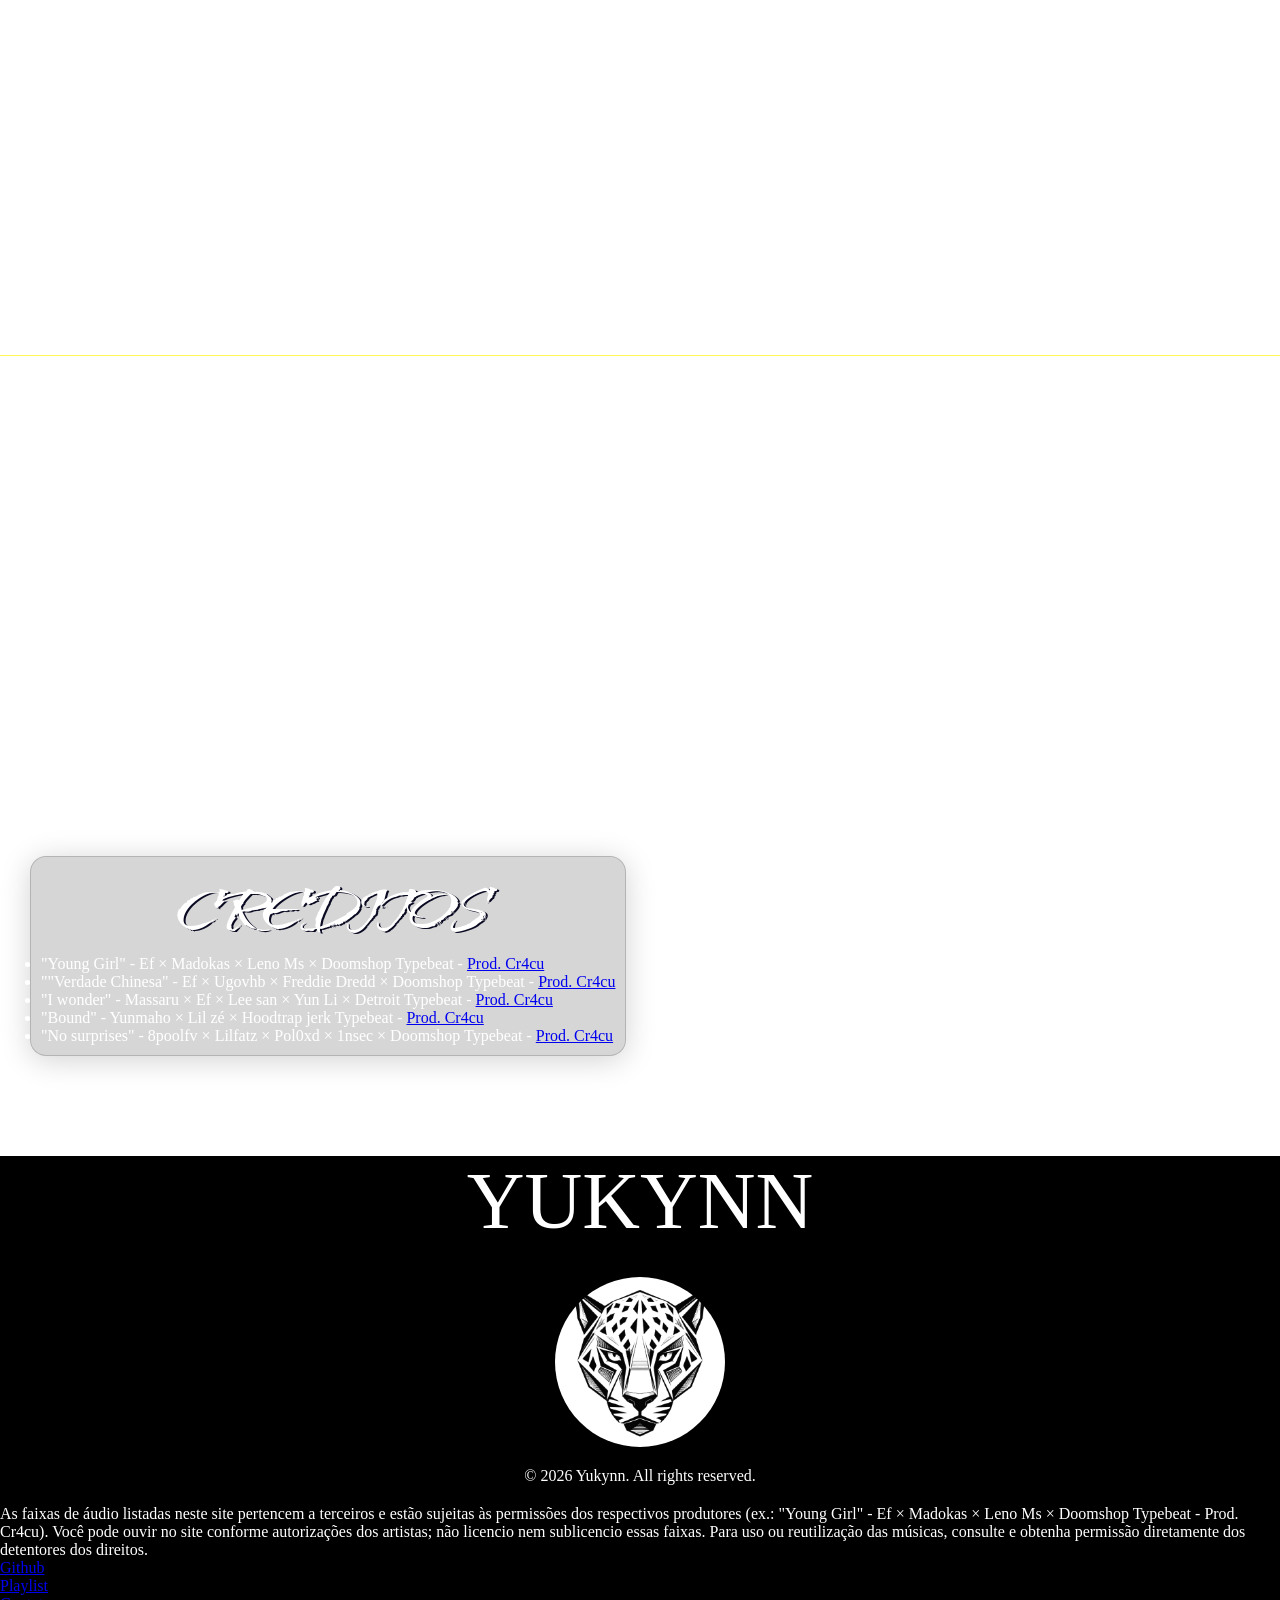
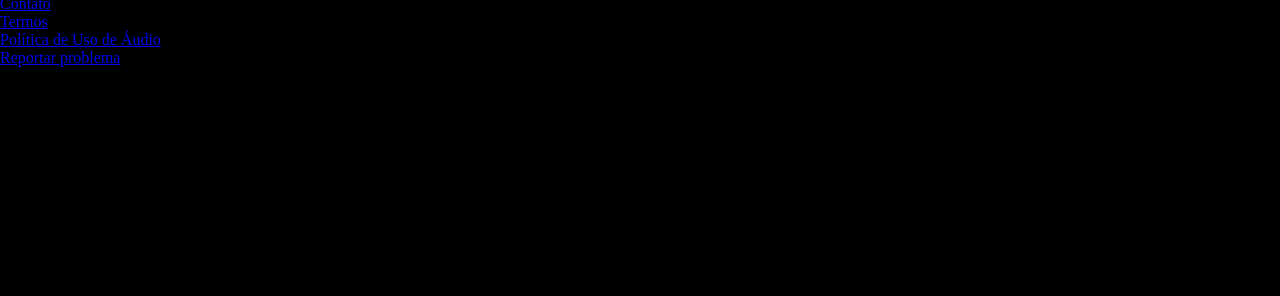
==== commit ece8e7e1: "fazendo o reprodutor funcionar" ====
--- a/public/index.html
+++ b/public/index.html
@@ -98,6 +98,8 @@
         </div>
     </header>
     <main>
+
+        <!--                               iNTRODUÇÃO                                       -->
         <div id="introducao">
             <div id="introducao-caixa">
                 <div id="introducao-texto">
@@ -109,7 +111,7 @@
             </div>
         </div>
 
-
+        <!--                                  RESUMO                                                -->
         <div id="resumo">
             <div id="resumo-caixa">
                 <div id="resumo-parte-1">
@@ -123,6 +125,7 @@
             </div>
         </div>
 
+        <!--                                   Menu                                -->
 
         <div id="menu-parte">
                 <div id="menu-caixa">
@@ -153,6 +156,8 @@
             
             </div>
         </div>
+
+        <!--                                     sobre                                         -->
         <div id="sobre">
                 <div id="sobre-caixa">
                     <div id="sobre-itens">
@@ -166,22 +171,53 @@
             
             </div>
         </div>
-        <div id="musica">
-            <div id="musica-caixa">
-                <div id="musica-itens">
-                    <p id="musica-p">MUSICA</p>
-
-                    <audio src="../playlist/music/prod. Cr4cu/[Free] ＂Young Girl＂ - Ef × Madokas × Leno Ms × Doomshop Typebeat - Prod. Cr4cu.mp3" type="audio/mpeg" controls id="musica-audio" loop="on">Seu navegador não funciona audios?</audio>
-                </div>
-            </div>
-        </div>
-        <div id="papel-fundo-3">
-            <div id="fundo-3">
-            
-            </div>
-        </div>
+
+        <!--                      MUSICA                                 -->
+  <div id="musica">
+      <div id="musica-caixa">
+            <div id="musica-itens">
+      
+                <!--              Capa das musicas                -->
+                <div class="player-cover-container">  <img id="cover-art" src="" alt="Capa da música" class="player-cover"></div>
+                <!--           Barra de Progresso                 -->
+                <div id="progress-container">
+                    <span id="current-time">0:00</span>
+                    <input type="range" id="progress" value="0" min="0" max="100" title="Progresso">
+                    <span id="duration">0:00</span>
+                </div>
+                  <!-- Controles de Reprodução -->
+                <div id="player-controls">
+                    <button id="prev-btn" class="control" title="Anterior">⏮</button>
+                    <button id="play-btn" class="control" title="Reproduzir">▶️</button>
+                    <button id="next-btn" class="control" title="Próximo">⏭</button>
+                    <button id="shuffle-btn" class="control" title="Aleatório">🔀</button>
+                    <button id="repeat-btn" class="control" title="Repetir">🔁</button>
+                    <button id="restore-default-btn">🔄 Restaurar Padrão</button>
+                </div>
+                <!-- Ações do Reprodutor -->
+                <div id="player-actions">
+                    <label class="file-btn">
+                    + Adicionar faixas
+                    <input type="file" id="file-input" accept="audio/*" multiple hidden>
+                    </label>
+                    <select id="playlist-select" title="Selecionar playlist"></select>
+                    <button id="save-playlist">Salvar playlist</button>
+                    <button id="clear-playlist">Limpar</button>
+                </div>
+                <!-- Elemento de Áudio -->
+                <audio id="audio" preload="metadata"></audio>
+                </div>
+            </div>
+        </div>
+  </div >
+    <div id="papel-fundo-3">
+        <div id="fundo-3">
+            
+        </div>
+    </div>
     </main>
     <footer>
+        <!--                            creditos                                -->
         <div id="creditos">
             <div id="creditos-caixa">
                 <div id="creditos-itens">
@@ -190,9 +226,13 @@
                     <div id="creditos-playlist">
                         <ul id="">
                            <li>"Young Girl" - Ef × Madokas × Leno Ms × Doomshop Typebeat - <a href="https://www.youtube.com/@Cracu6969" target="_blank">Prod. Cr4cu</a></li>
+                           <li>""Verdade Chinesa" - Ef × Ugovhb × Freddie Dredd × Doomshop Typebeat  - <a href="https://www.youtube.com/@Cracu6969" target="_blank">Prod. Cr4cu</a></li>
+                           <li>"I wonder" - Massaru × Ef × Lee san × Yun Li × Detroit Typebeat - <a href="https://www.youtube.com/@Cracu6969" target="_blank">Prod. Cr4cu</a></li>
+                           <li>"Bound" - Yunmaho × Lil zé × Hoodtrap jerk Typebeat - <a href="https://www.youtube.com/@Cracu6969" target="_blank">Prod. Cr4cu</a></li>
+                           <li>"No surprises" - 8poolfv × Lilfatz × Pol0xd × 1nsec × Doomshop Typebeat - <a href="https://www.youtube.com/@Cracu6969" target="_blank">Prod. Cr4cu</a></li>
                         </ul>
                     </div>
-                </div>
+                </div>  
             </div>
         </div>
         <div id="copyright">
@@ -219,8 +259,9 @@
                 </div>
             </div>
         </div>
+
+        <audio src="../playlist/cover/[Free] ＂Acenda o farol＂ - Lilfatz × Madokas × Ugovhb × Doomshop Typebeat - Prod. Cr4cu.webp"></audio>
     </footer>
-
     <script src="../script/animation.js"></script>
 </body>
 </html>
--- a/style/design.css
+++ b/style/design.css
@@ -546,6 +546,8 @@
     margin: auto;
 }
 
+
+
 main > div#papel-fundo-3 > div#fundo-3 {
     height: 400px;
     width:100%;
@@ -604,6 +606,19 @@
     border: 1px solid rgba(242, 17, 212, 0.16);
 }
 
+.player-cover-container {
+    margin: auto;
+}
+#cover-art {
+    background-size: cover;
+
+    width: 150px;
+    height: 150px;
+    margin-top: 15px;
+
+    border-radius: 50%;
+}
+
 #creditos-p-grande {
     font-family:"Kolker Brush", cursive;
     font-size: 5em;
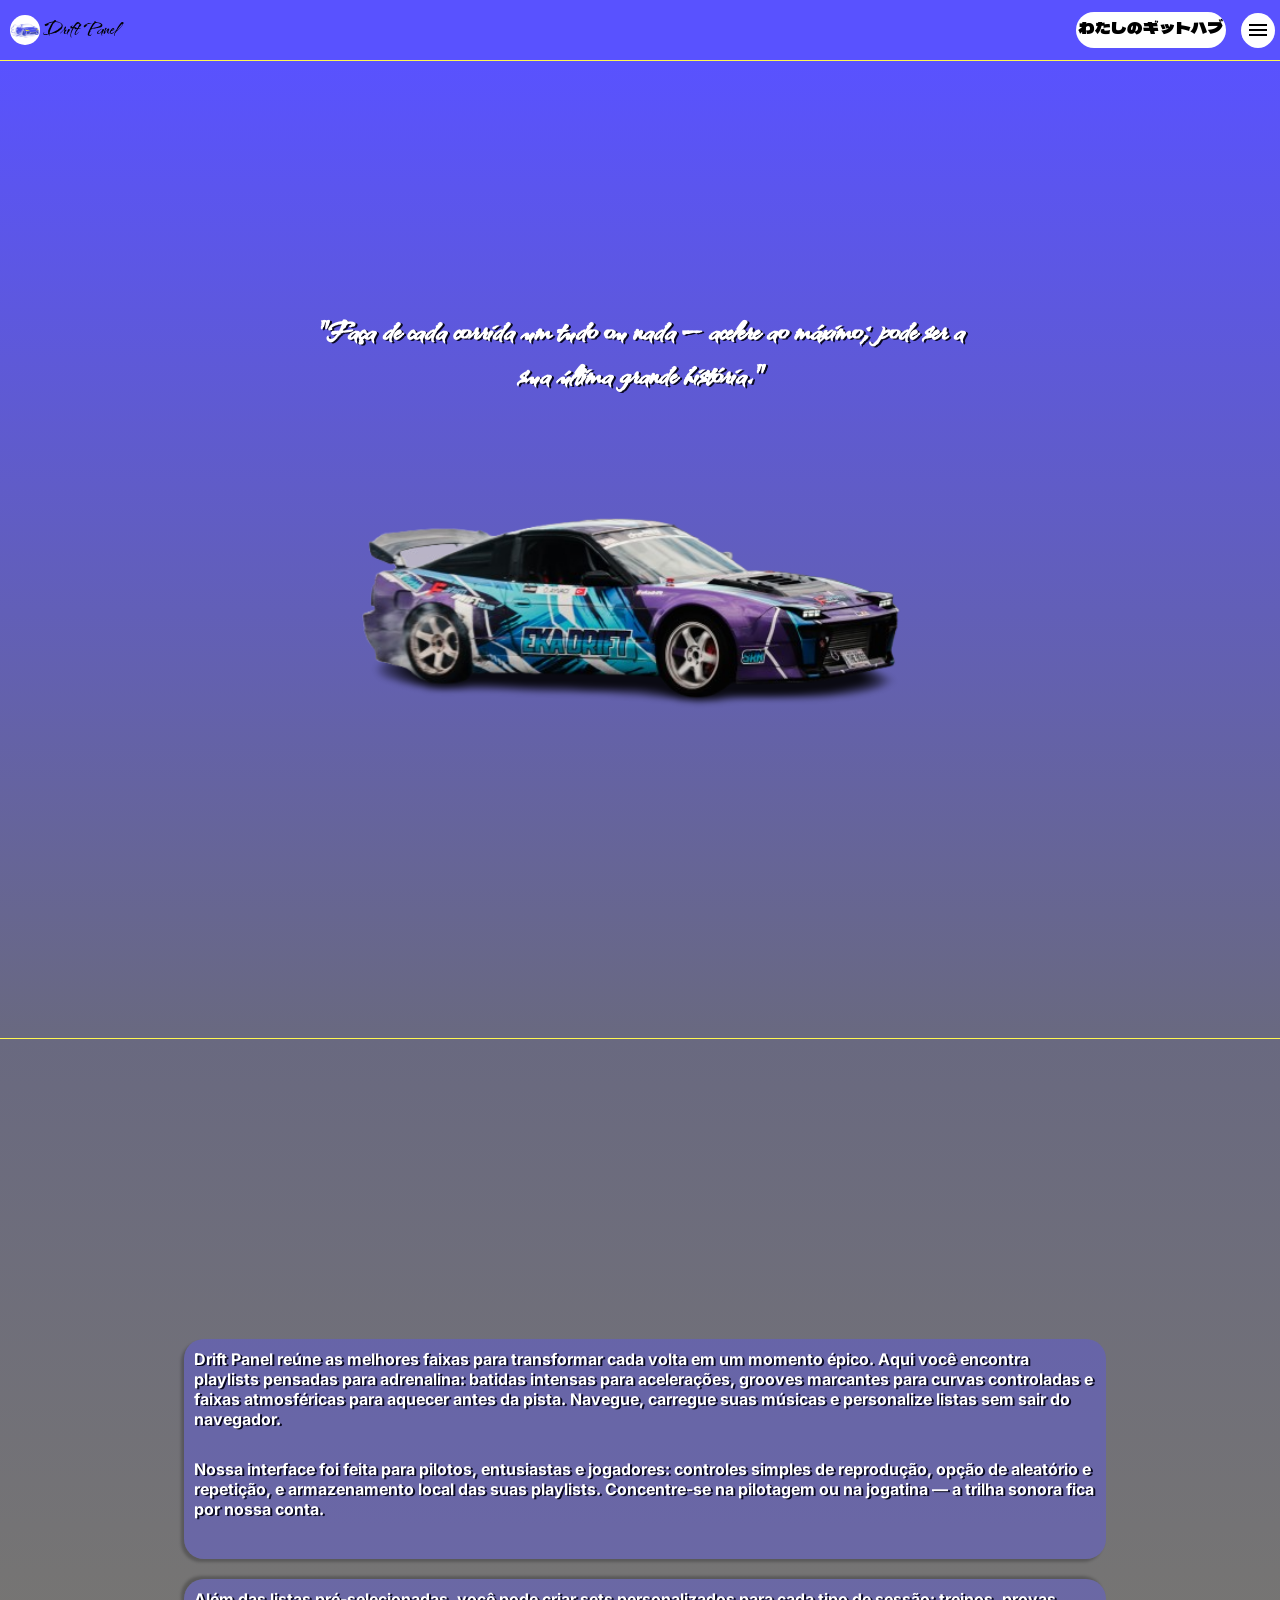
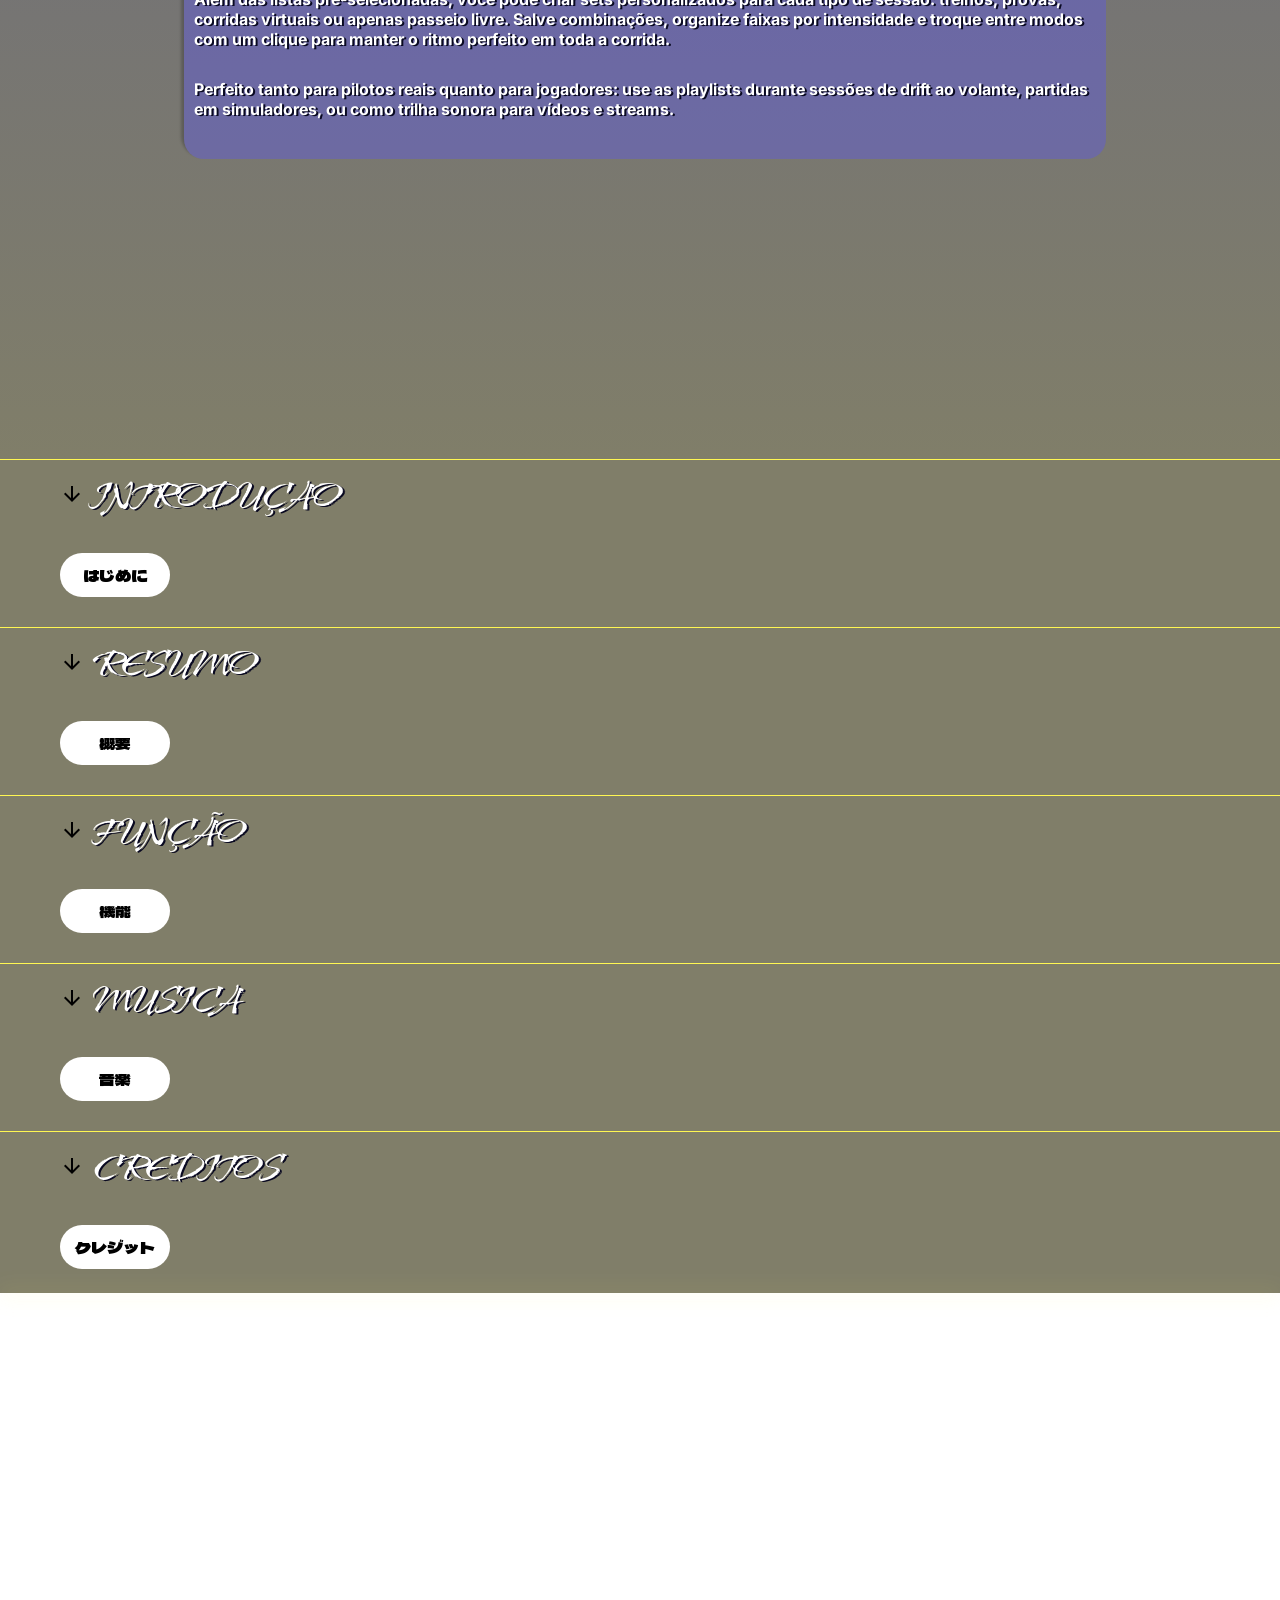
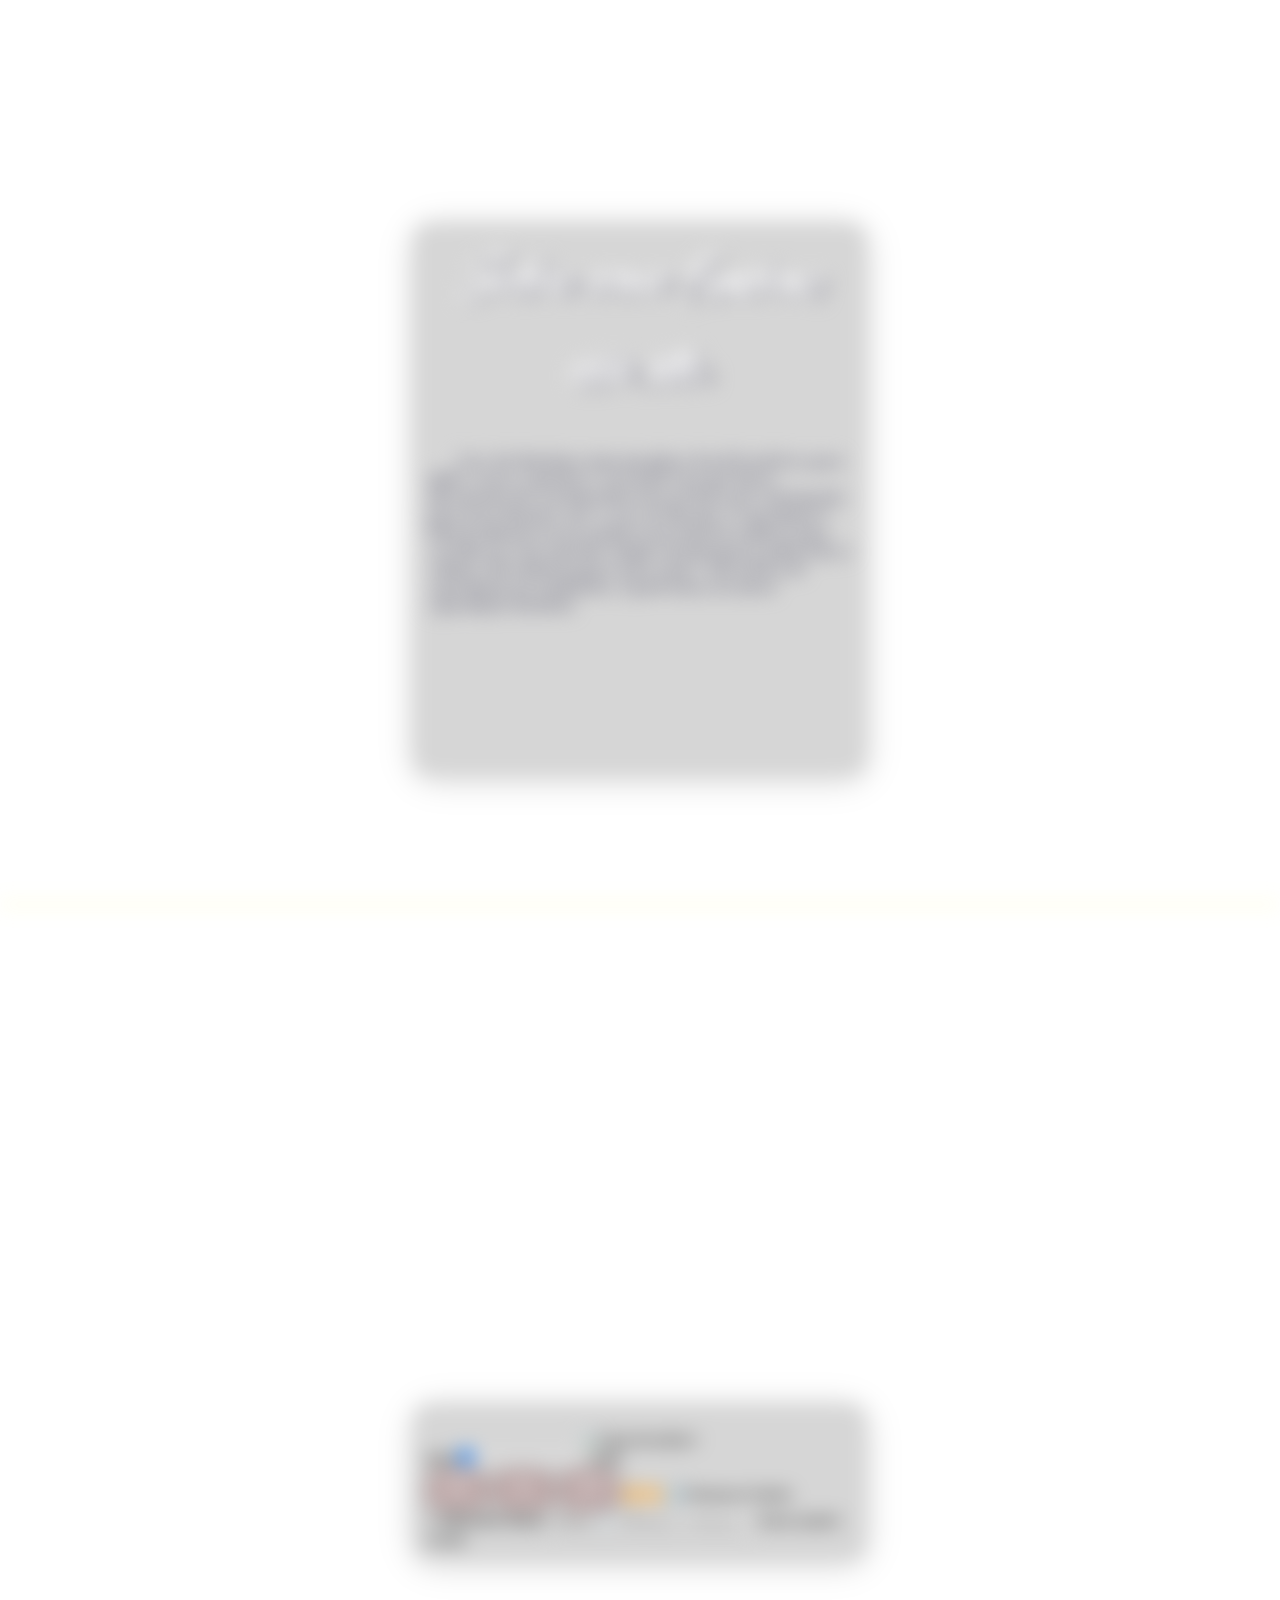
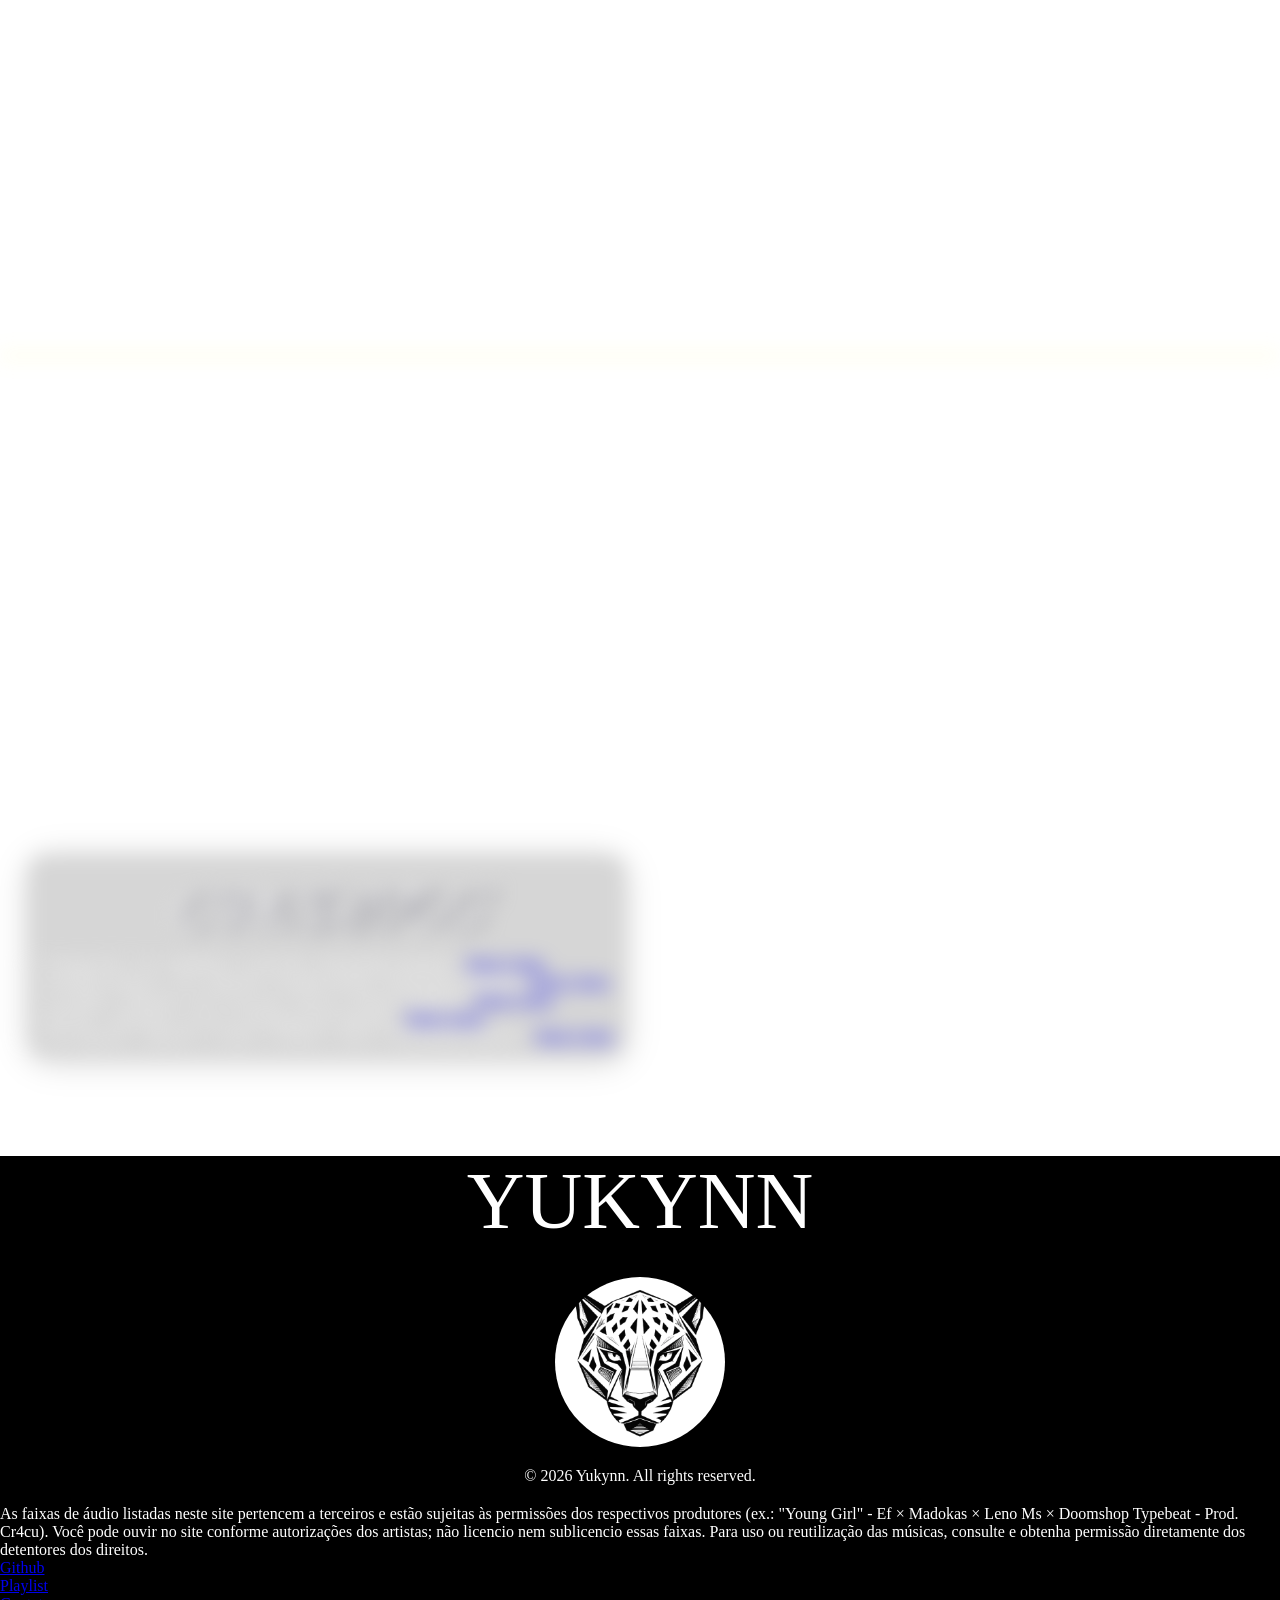
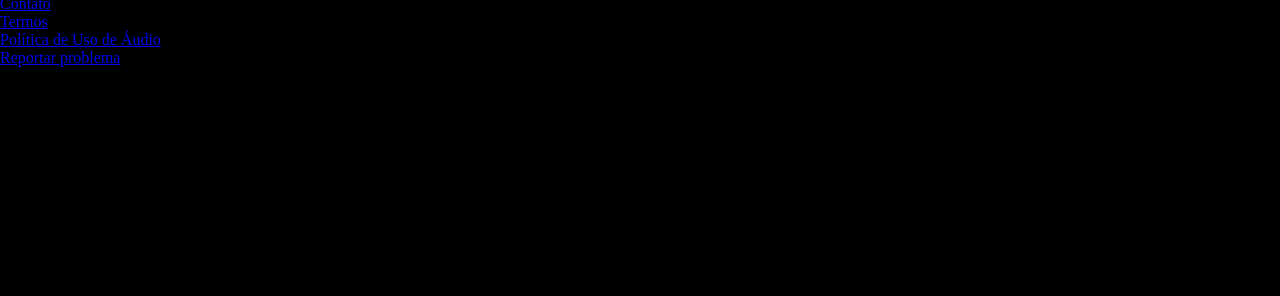
==== commit 7e1de00e: "adicionando background de vidro" ====
--- a/public/index.html
+++ b/public/index.html
@@ -187,9 +187,9 @@
                 </div>
                   <!-- Controles de Reprodução -->
                 <div id="player-controls">
-                    <button id="prev-btn" class="control" title="Anterior">⏮</button>
-                    <button id="play-btn" class="control" title="Reproduzir">▶️</button>
-                    <button id="next-btn" class="control" title="Próximo">⏭</button>
+                    <button id="prev-btn" class="control" title="Anterior"><span class="material-symbols-outlined">skip_previous</span></button>
+                    <button id="play-btn" class="control" title="Reproduzir"><span class="material-symbols-outlined">play_arrow</span></button>
+                    <button id="next-btn" class="control" title="Próximo"><span class="material-symbols-outlined">skip_next</span></button>
                     <button id="shuffle-btn" class="control" title="Aleatório">🔀</button>
                     <button id="repeat-btn" class="control" title="Repetir">🔁</button>
                     <button id="restore-default-btn">🔄 Restaurar Padrão</button>
@@ -226,7 +226,7 @@
                     <div id="creditos-playlist">
                         <ul id="">
                            <li>"Young Girl" - Ef × Madokas × Leno Ms × Doomshop Typebeat - <a href="https://www.youtube.com/@Cracu6969" target="_blank">Prod. Cr4cu</a></li>
-                           <li>""Verdade Chinesa" - Ef × Ugovhb × Freddie Dredd × Doomshop Typebeat  - <a href="https://www.youtube.com/@Cracu6969" target="_blank">Prod. Cr4cu</a></li>
+                           <li>"Verdade Chinesa" - Ef × Ugovhb × Freddie Dredd × Doomshop Typebeat  - <a href="https://www.youtube.com/@Cracu6969" target="_blank">Prod. Cr4cu</a></li>
                            <li>"I wonder" - Massaru × Ef × Lee san × Yun Li × Detroit Typebeat - <a href="https://www.youtube.com/@Cracu6969" target="_blank">Prod. Cr4cu</a></li>
                            <li>"Bound" - Yunmaho × Lil zé × Hoodtrap jerk Typebeat - <a href="https://www.youtube.com/@Cracu6969" target="_blank">Prod. Cr4cu</a></li>
                            <li>"No surprises" - 8poolfv × Lilfatz × Pol0xd × 1nsec × Doomshop Typebeat - <a href="https://www.youtube.com/@Cracu6969" target="_blank">Prod. Cr4cu</a></li>
@@ -260,7 +260,7 @@
             </div>
         </div>
 
-        <audio src="../playlist/cover/[Free] ＂Acenda o farol＂ - Lilfatz × Madokas × Ugovhb × Doomshop Typebeat - Prod. Cr4cu.webp"></audio>
+        <audio src="../playlist/cover/[Free] ＂Young Girl＂ - Ef × Madokas × Leno Ms × Doomshop Typebeat - Prod. Cr4cu.webp"></audio>
     </footer>
     <script src="../script/animation.js"></script>
 </body>
--- a/style/design.css
+++ b/style/design.css
@@ -402,6 +402,7 @@
 
     border-top:1px solid #FFF752;
     
+    filter: blur(10px);
     transition: 0.8s;
 }
 
@@ -438,16 +439,13 @@
      backdrop-filter: blur(10px);
     -webkit-backdrop-filter: blur(10px);
     border: 1px solid rgba(0, 0, 0, 0.16);
+
+    filter: blur(10px);
     transition: 0.8s;
 }
 
 main > div#sobre > div#sobre-caixa > div#sobre-itens:hover {
-    background: rgba(17, 242, 48, 0.33);
-    border-radius: 16px;
-    box-shadow: 0 4px 30px rgba(0, 0, 0, 0.1);
-    backdrop-filter: blur(10px);
-    -webkit-backdrop-filter: blur(10px);
-    border: 1px solid rgba(17, 242, 48, 0.16);
+    filter: none;
 }
 
 main > div#sobre > div#sobre-caixa > div#sobre-itens > p#sobre-p-grande {
@@ -480,6 +478,9 @@
     background-image: url("../images/carro-2.jpg");
 
     border-top:1px solid #FFF752;
+
+    filter: blur(10px);
+
     transition: 0.8s;
 }
 
@@ -515,16 +516,15 @@
      backdrop-filter: blur(10px);
     -webkit-backdrop-filter: blur(10px);
     border: 1px solid rgba(0, 0, 0, 0.16);
+
+    filter: blur(10px);
+
     transition: 0.8s;
 }
 
 main > div#musica > div#musica-caixa > div#musica-itens:hover {
-    background: rgba(242, 17, 17, 0.33);
-    border-radius: 16px;
-    box-shadow: 0 4px 30px rgba(0, 0, 0, 0.1);
-    backdrop-filter: blur(10px);
-    -webkit-backdrop-filter: blur(10px);
-    border: 1px solid rgba(242, 17, 17, 0.16);
+
+    filter: none;
 }
 
 main > div#musica > div#musica-caixa > div#musica-itens > p#musica-p {
@@ -558,6 +558,9 @@
     background-image: url("../images/carro-3.jpg");
 
     border-top:1px solid #FFF752;
+
+    filter: blur(10px);
+    
     transition: 0.8s;
 }
 
@@ -594,21 +597,46 @@
      backdrop-filter: blur(10px);
     -webkit-backdrop-filter: blur(10px);
     border: 1px solid rgba(0, 0, 0, 0.16);
+
+    filter: blur(10px);
     transition: 0.8s;
 }
 
 footer > div#creditos > div#creditos-caixa > div#creditos-itens:hover {
-    background: rgba(242, 17, 212, 0.33);
+    filter: none;
+}
+
+button {
+    background-color: rgba(255, 255, 255, 0);
+    border: none;
+
+    cursor: pointer;
+}
+#player-controls .control .material-symbols-outlined {  
+     width: 50px;
+     height: 30px;
+
+    color: rgb(255, 255, 255);
+    background: rgba(242, 17, 17, 0.092);
     border-radius: 16px;
     box-shadow: 0 4px 30px rgba(0, 0, 0, 0.1);
     backdrop-filter: blur(10px);
     -webkit-backdrop-filter: blur(10px);
-    border: 1px solid rgba(242, 17, 212, 0.16);
+    border: 1px solid rgba(16, 6, 6, 0.449);
+
+    padding: 5px;
+
+    transition: 0.8s;
+}
+#player-controls .control .material-symbols-outlined:hover {
+    border: 1px solid rgba(245, 245, 245, 0.449);
+    padding: 7px;
 }
 
 .player-cover-container {
     margin: auto;
 }
+
 #cover-art {
     background-size: cover;
 
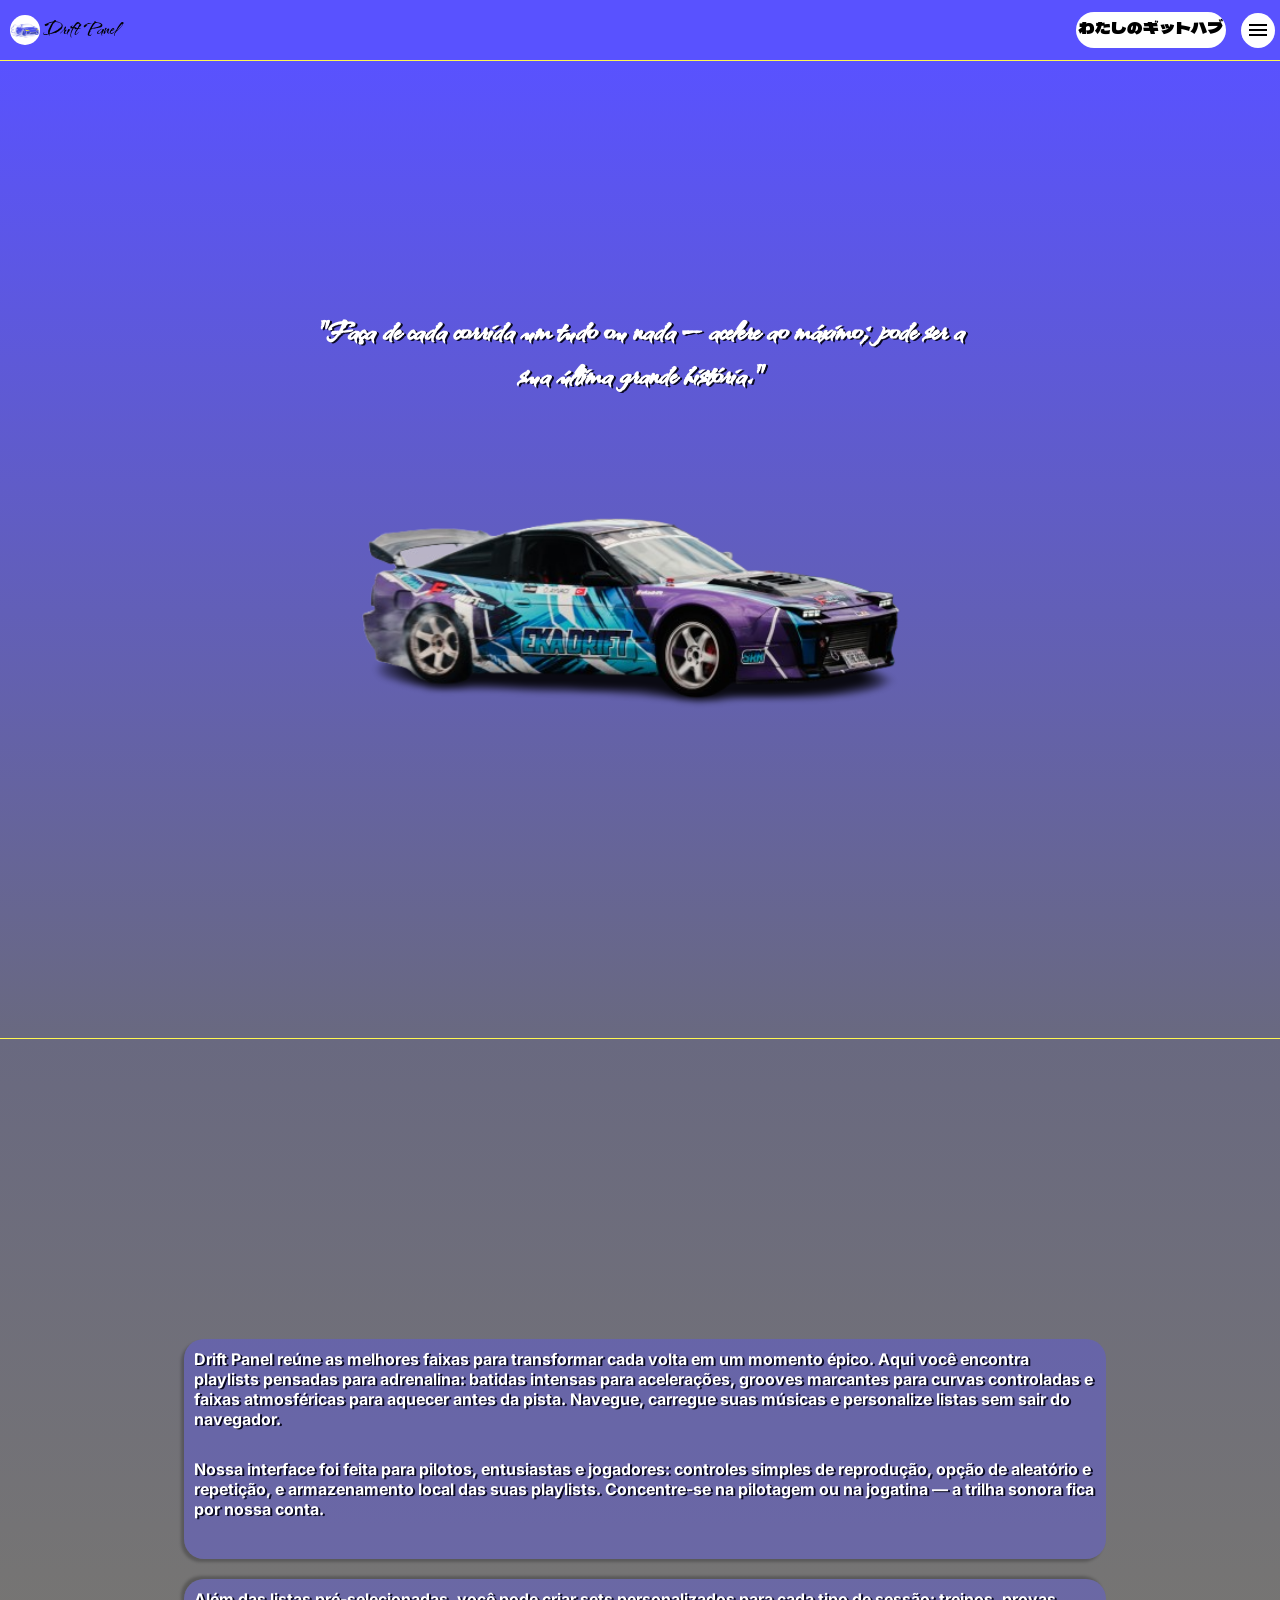
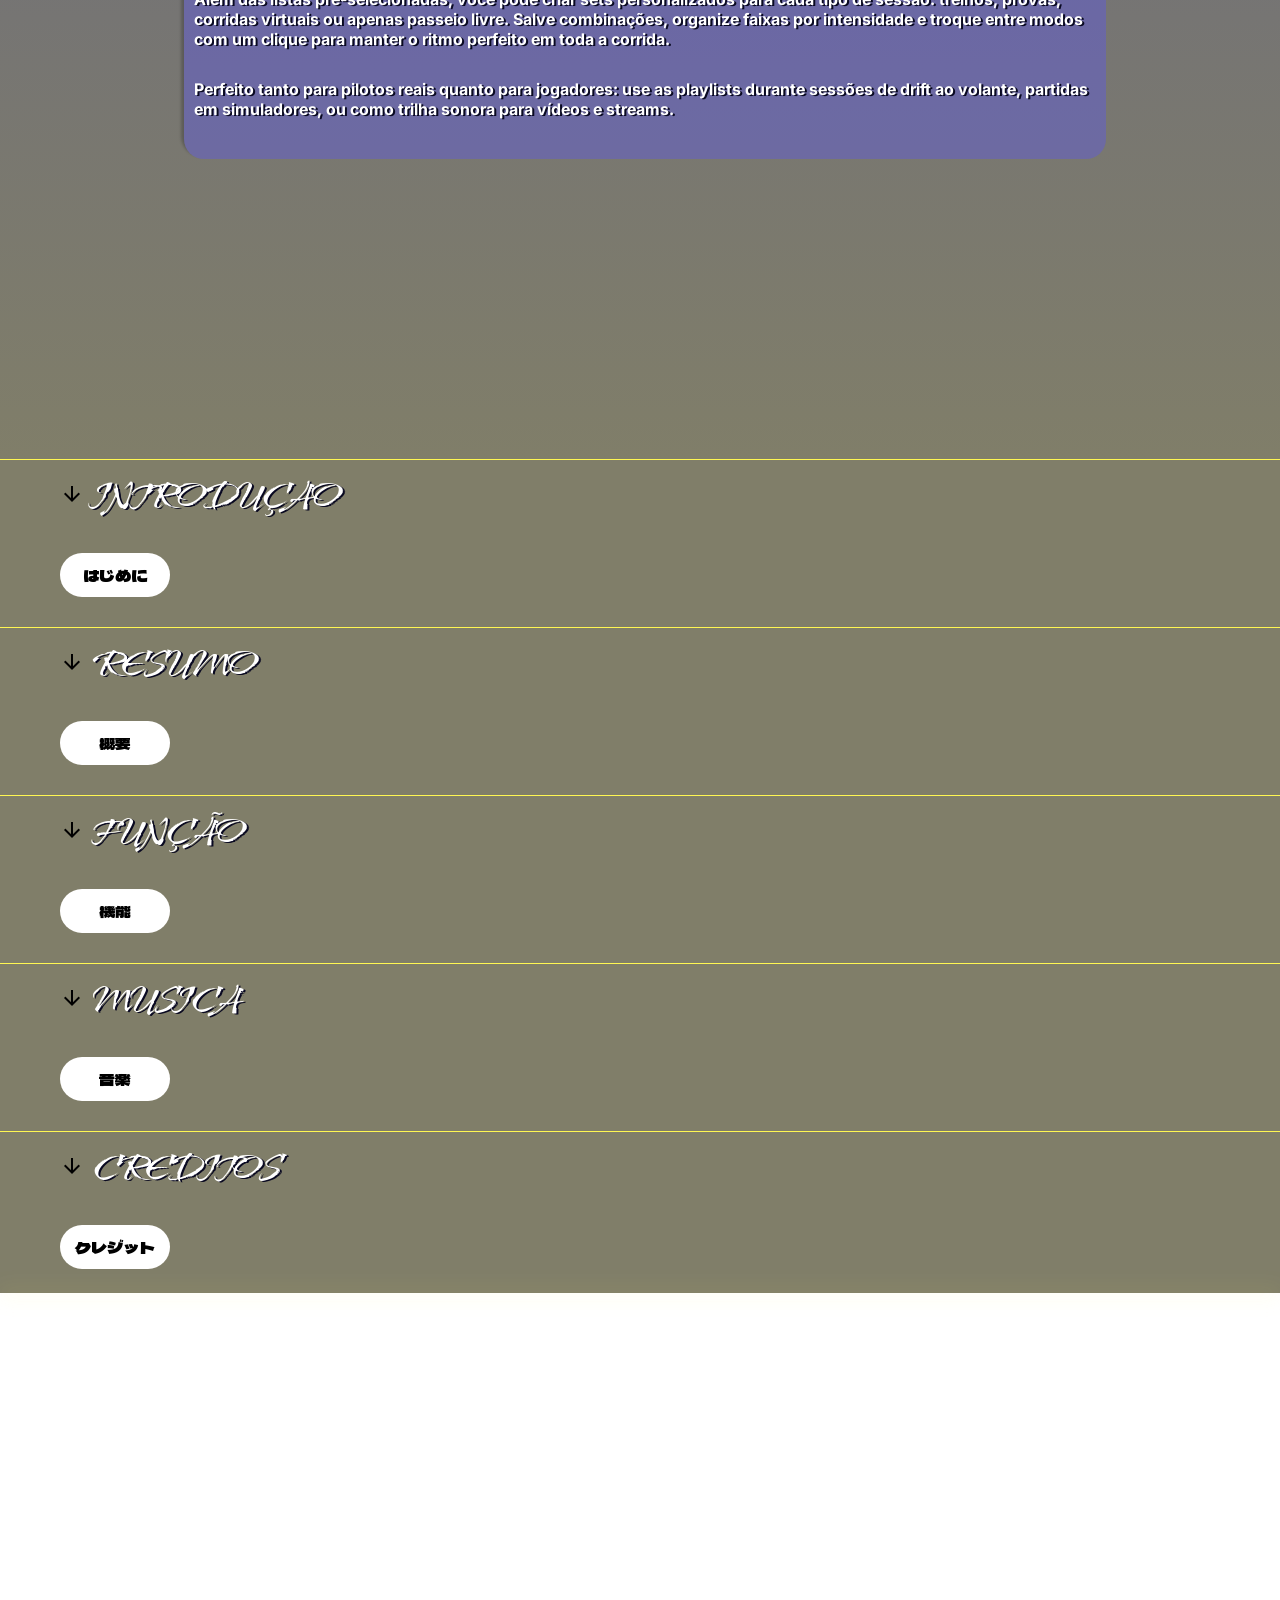
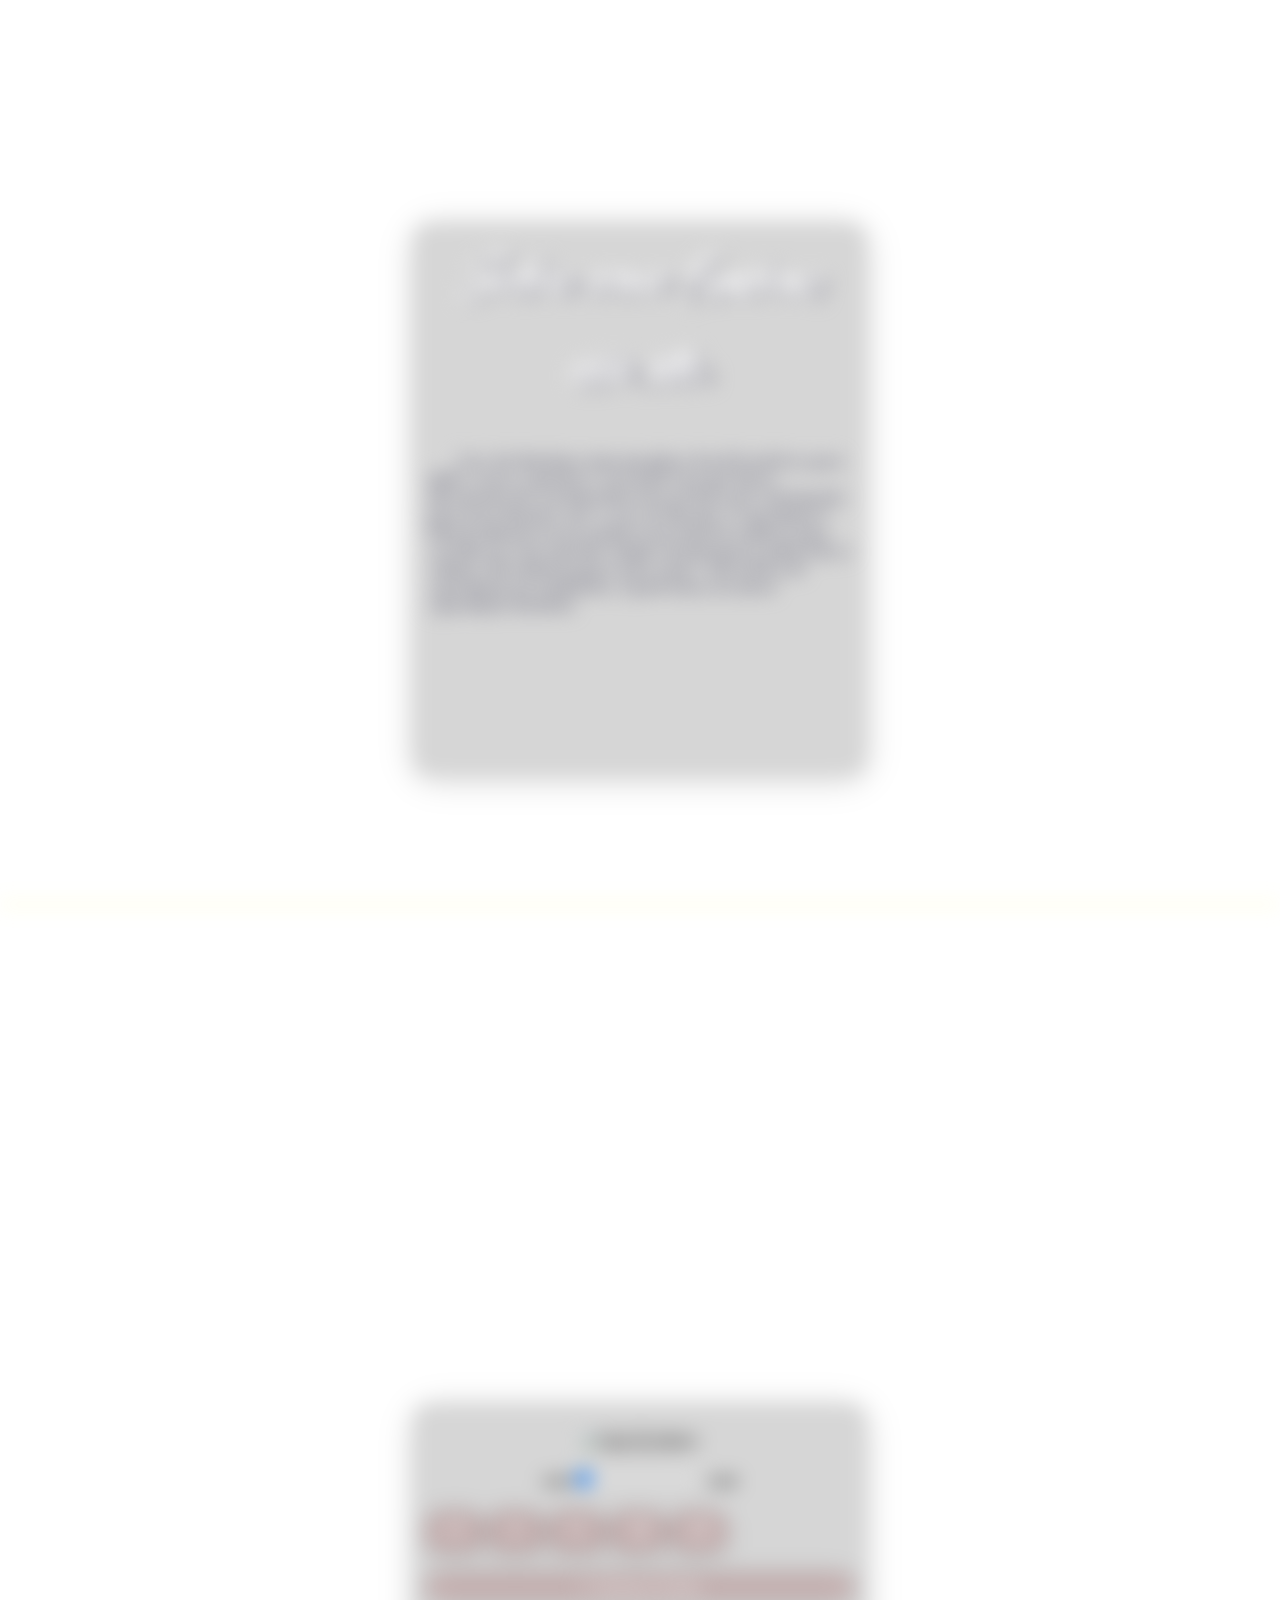
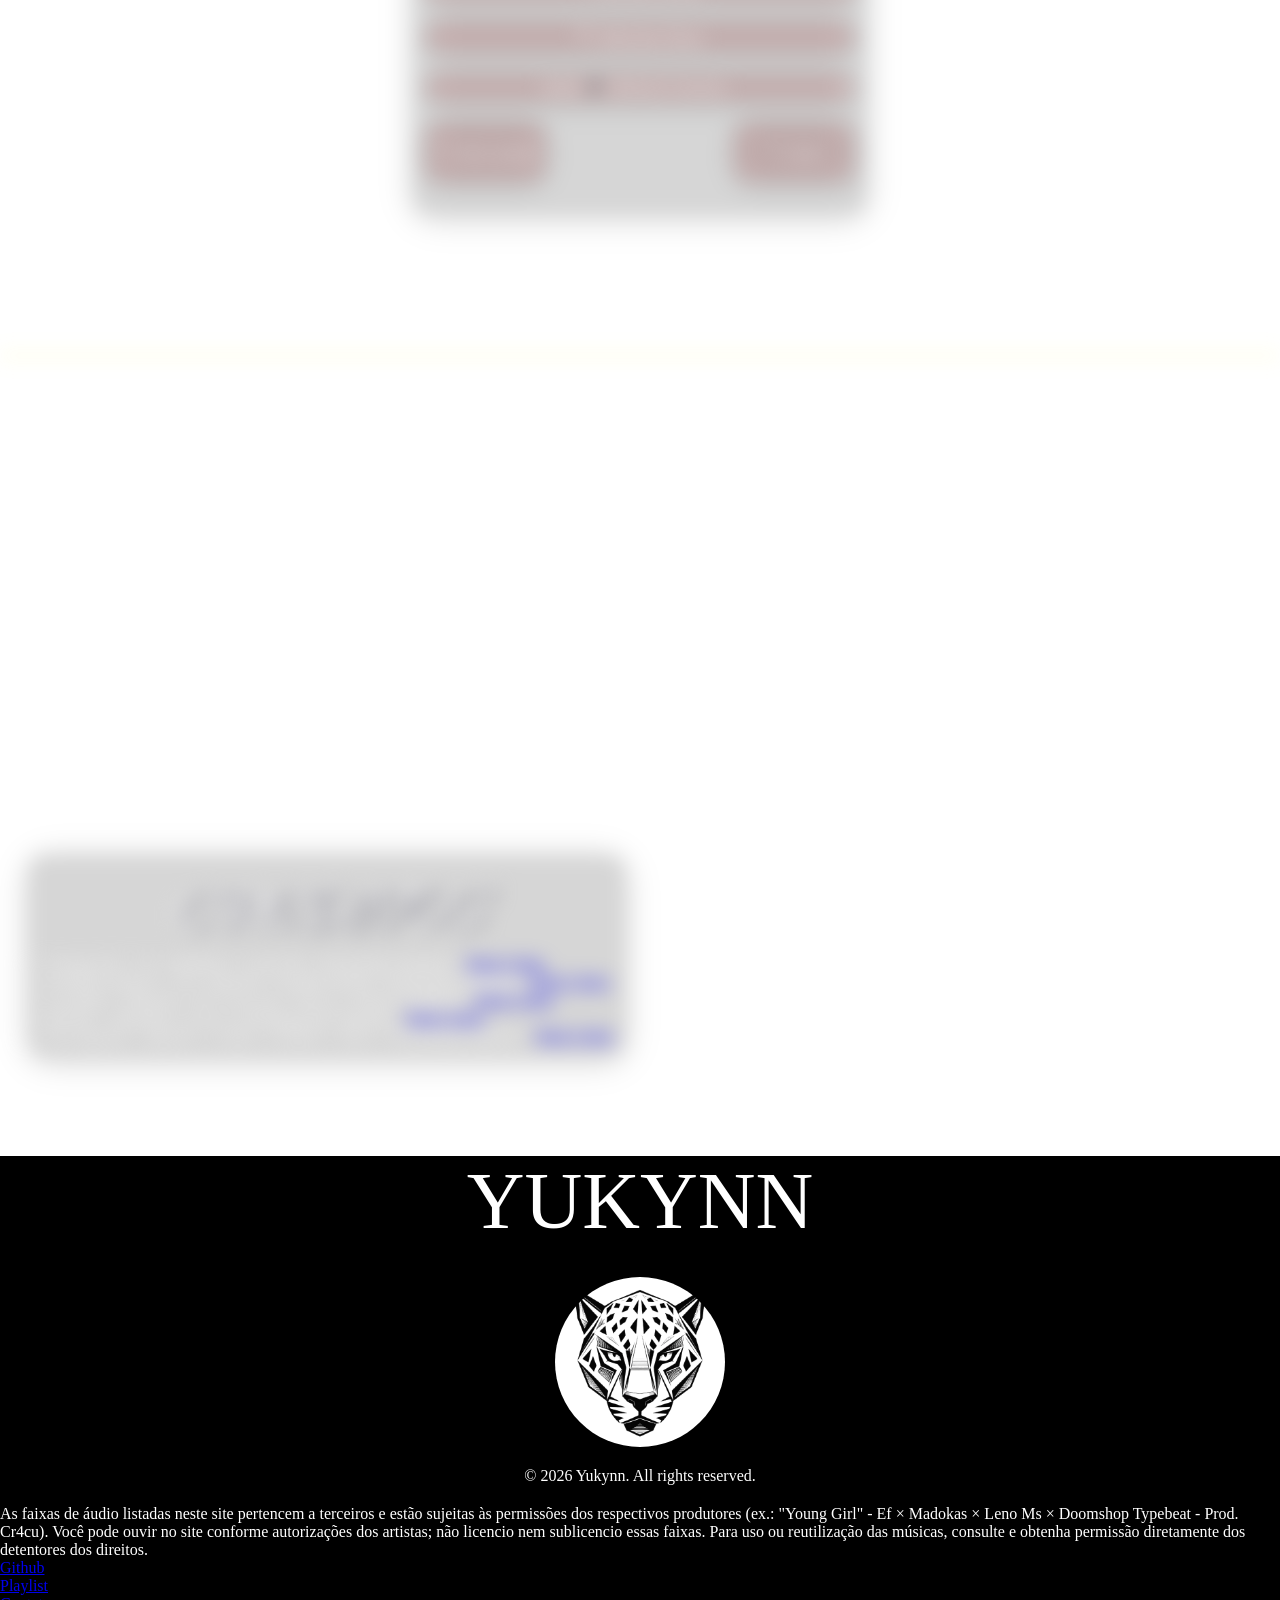
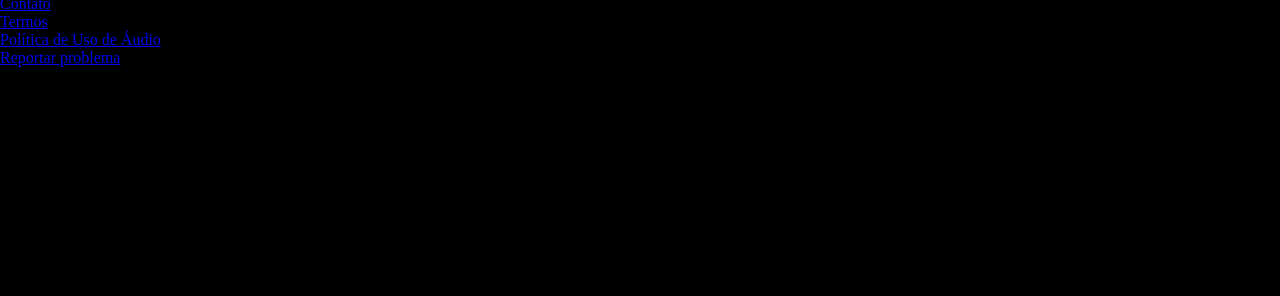
==== commit d10e2fd7: "adicionando o design do reprodutor em vidro" ====
--- a/public/index.html
+++ b/public/index.html
@@ -190,19 +190,21 @@
                     <button id="prev-btn" class="control" title="Anterior"><span class="material-symbols-outlined">skip_previous</span></button>
                     <button id="play-btn" class="control" title="Reproduzir"><span class="material-symbols-outlined">play_arrow</span></button>
                     <button id="next-btn" class="control" title="Próximo"><span class="material-symbols-outlined">skip_next</span></button>
-                    <button id="shuffle-btn" class="control" title="Aleatório">🔀</button>
-                    <button id="repeat-btn" class="control" title="Repetir">🔁</button>
-                    <button id="restore-default-btn">🔄 Restaurar Padrão</button>
+                    <button id="shuffle-btn" class="control" title="Aleatório"><span class="material-symbols-outlined">shuffle</span></button>
+                    <button id="repeat-btn" class="control" title="Repetir"><span class="material-symbols-outlined">repeat</span></button>
+                    <button id="restore-default-btn"> <span id="restaurar" class="material-symbols-outlined">forward_media</span>Restaurar Padrão</button>
                 </div>
                 <!-- Ações do Reprodutor -->
                 <div id="player-actions">
                     <label class="file-btn">
-                    + Adicionar faixas
+                    <span class="material-symbols-outlined">queue_music</span>Adicionar faixas
                     <input type="file" id="file-input" accept="audio/*" multiple hidden>
                     </label>
                     <select id="playlist-select" title="Selecionar playlist"></select>
-                    <button id="save-playlist">Salvar playlist</button>
-                    <button id="clear-playlist">Limpar</button>
+                    <div id="two-button">
+                        <button id="save-playlist"><span class="material-symbols-outlined">playlist_add</span>Salvar playlist</button>
+                        <button id="clear-playlist"><span class="material-symbols-outlined">playlist_remove</span>Limpar</button>
+                    </div>
                 </div>
                 <!-- Elemento de Áudio -->
                 <audio id="audio" preload="metadata"></audio>
--- a/style/design.css
+++ b/style/design.css
@@ -560,7 +560,7 @@
     border-top:1px solid #FFF752;
 
     filter: blur(10px);
-    
+
     transition: 0.8s;
 }
 
@@ -606,47 +606,178 @@
     filter: none;
 }
 
+/*             Reprodutor           */
+#cover-art {
+    background-size: cover;
+
+    width: 150px;
+    height: 150px;
+    margin-top: 15px;
+
+    border-radius: 50%;
+    border: 1px solid rgba(16, 6, 6, 0.449);
+     
+
+    transition: 0.8s;
+}
+
+#cover-art:hover {
+    border: 1px solid rgba(245, 245, 245, 0.449);
+    box-shadow: 0 4px 30px rgb(0, 0, 0);
+}
+
+#progress-container {
+    margin: auto;
+    margin-top: 20px;
+    margin-bottom: 20px;
+}
+
 button {
     background-color: rgba(255, 255, 255, 0);
     border: none;
 
     cursor: pointer;
 }
+
 #player-controls .control .material-symbols-outlined {  
-     width: 50px;
-     height: 30px;
+    width: 45px;
+    height: 30px;
 
     color: rgb(255, 255, 255);
     background: rgba(242, 17, 17, 0.092);
     border-radius: 16px;
     box-shadow: 0 4px 30px rgba(0, 0, 0, 0.1);
-    backdrop-filter: blur(10px);
-    -webkit-backdrop-filter: blur(10px);
+    backdrop-filter: blur(15px);
+    -webkit-backdrop-filter: blur(15px);
     border: 1px solid rgba(16, 6, 6, 0.449);
-
     padding: 5px;
-
+    margin-bottom: 20px;
     transition: 0.8s;
 }
 #player-controls .control .material-symbols-outlined:hover {
     border: 1px solid rgba(245, 245, 245, 0.449);
-    padding: 7px;
+    filter: blur(2px);
 }
 
 .player-cover-container {
     margin: auto;
 }
 
-#cover-art {
-    background-size: cover;
-
-    width: 150px;
-    height: 150px;
-    margin-top: 15px;
-
-    border-radius: 50%;
-}
-
+/*               Parte do players    */
+
+
+/* configuração dos icones */
+#restaurar {
+    font-size: 1em;
+    color: white;
+    margin-right: 5px;
+}
+
+#player-actions .material-symbols-outlined {
+    font-size: 1em;
+    color: white;
+    margin-right: 5px;
+}
+/* botaos */
+#restore-default-btn {
+    width: 100%;
+    color: rgb(255, 255, 255);
+    background: rgba(242, 17, 17, 0.092);
+    border-radius: 16px;
+    box-shadow: 0 4px 30px rgba(0, 0, 0, 0.1);
+    backdrop-filter: blur(15px);
+    -webkit-backdrop-filter: blur(15px);
+    border: 1px solid rgba(16, 6, 6, 0.449);
+    padding: 5px;
+    margin-bottom: 20px;
+    transition: 0.8s;
+}
+
+#restore-default-btn:hover {
+    border: 1px solid rgba(245, 245, 245, 0.449);
+    padding: 10px;
+}
+
+#player-actions {
+    display: flex;
+    flex-flow: row wrap;
+}
+.file-btn {
+    text-align: center;
+    
+    width: 100%;
+    color: rgb(255, 255, 255);
+    background: rgba(242, 17, 17, 0.092);
+    border-radius: 16px;
+    box-shadow: 0 4px 30px rgba(0, 0, 0, 0.1);
+    backdrop-filter: blur(15px);
+    -webkit-backdrop-filter: blur(15px);
+    border: 1px solid rgba(16, 6, 6, 0.449);
+    padding: 5px;
+    margin-bottom: 20px;
+    transition: 0.8s;
+
+    cursor: pointer;
+}
+
+.file-btn:hover {
+     border: 1px solid rgba(245, 245, 245, 0.449);
+    padding: 10px;
+}
+
+#playlist-select {
+    text-align: center;
+    
+    width: 100%;
+    color: rgb(255, 255, 255);
+    background: rgba(242, 17, 17, 0.092);
+    border-radius: 16px;
+    box-shadow: 0 4px 30px rgba(0, 0, 0, 0.1);
+    backdrop-filter: blur(15px);
+    -webkit-backdrop-filter: blur(15px);
+    border: 1px solid rgba(16, 6, 6, 0.449);
+    padding: 5px;
+    margin-bottom: 20px;
+    transition: 0.8s;
+
+    cursor: pointer;
+}
+
+#playlist-select:hover {
+    border: 1px solid rgba(245, 245, 245, 0.449);
+    padding: 10px;
+}
+
+/*              two button              */
+#two-button {
+    display: flex;
+    flex-direction: row;
+    justify-content: space-between;
+
+    width: 100%;
+}
+
+#two-button > button {
+    width:120px;
+    height: 60px;
+
+    color: rgb(255, 255, 255);
+    background: rgba(242, 17, 17, 0.092);
+    border-radius: 16px;
+    box-shadow: 0 4px 30px rgba(0, 0, 0, 0.1);
+    backdrop-filter: blur(15px);
+    -webkit-backdrop-filter: blur(15px);
+    border: 1px solid rgba(16, 6, 6, 0.449);
+    padding: 5px;
+    margin-bottom: 20px;
+    transition: 0.8s;
+}
+
+#two-button > button:hover {
+    border: 1px solid rgba(245, 245, 245, 0.449);
+    margin: 10px;
+}
+/*                   Creditos*/
 #creditos-p-grande {
     font-family:"Kolker Brush", cursive;
     font-size: 5em;
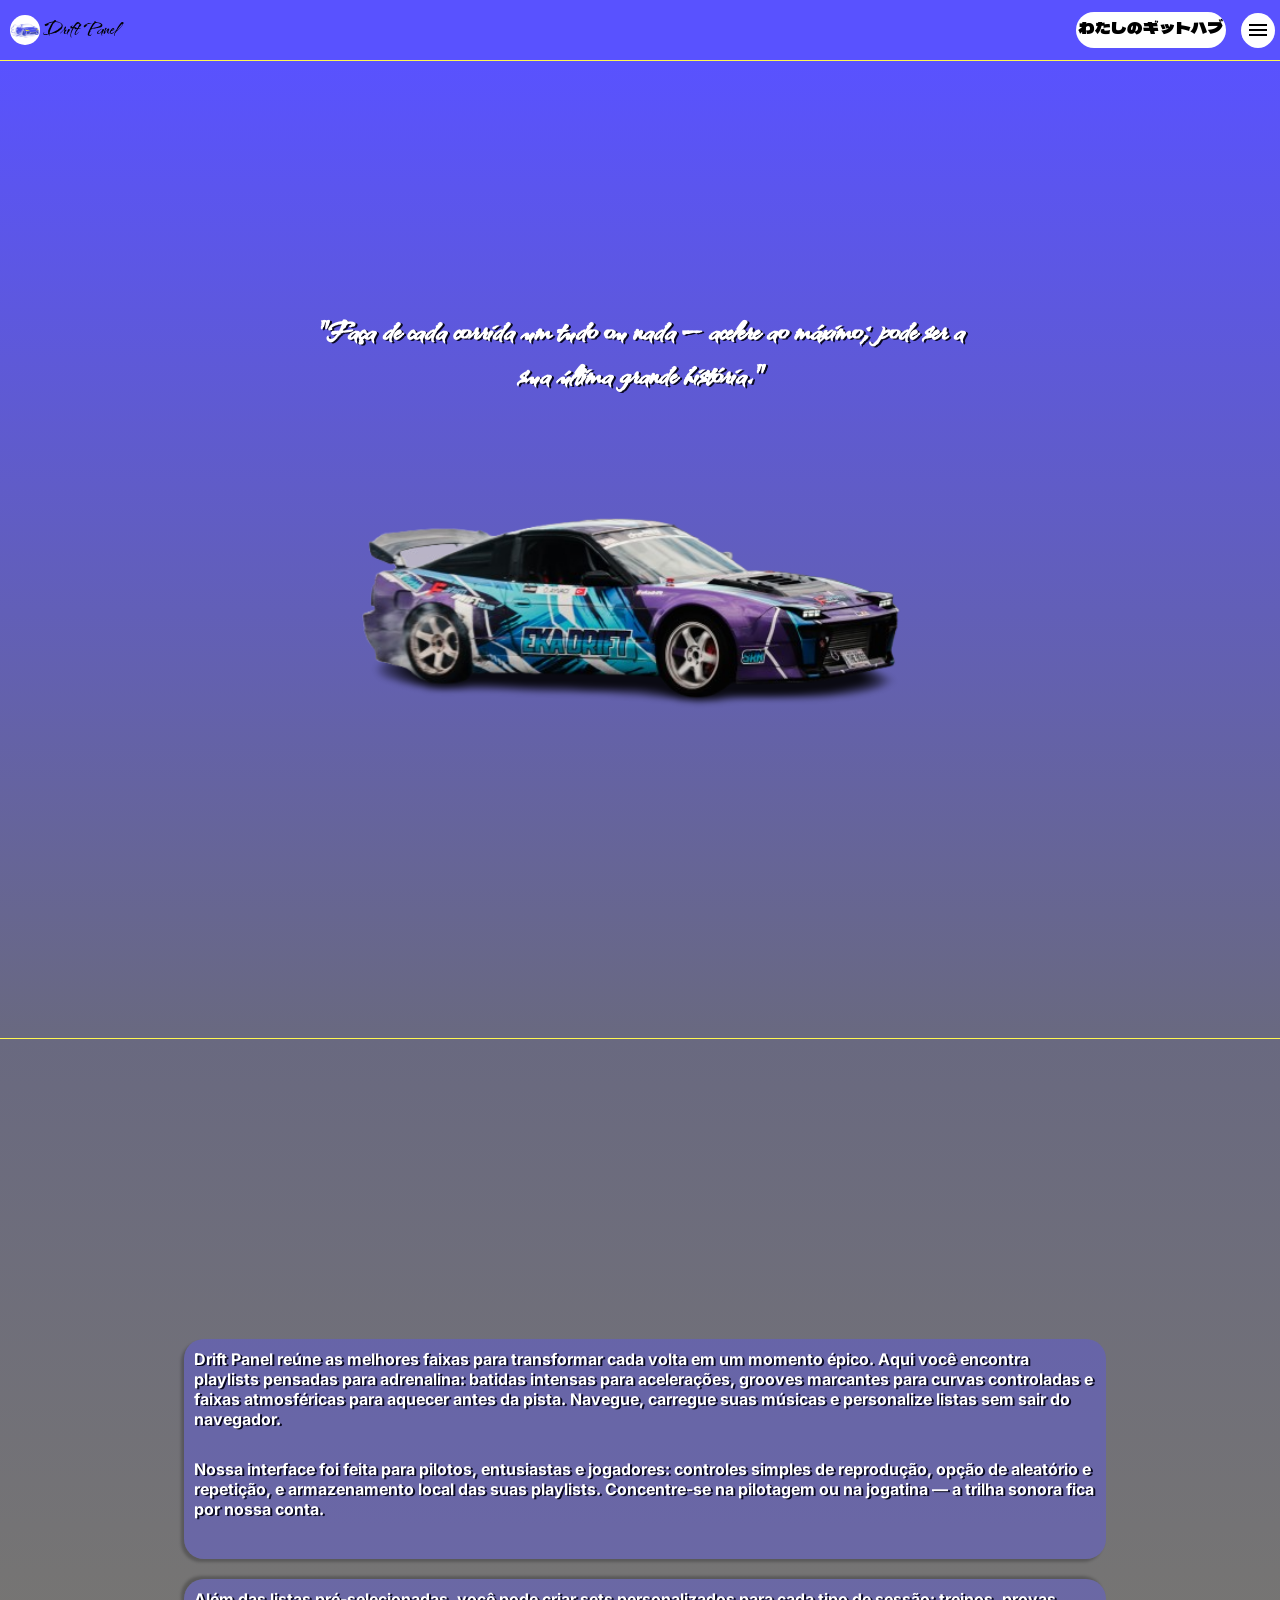
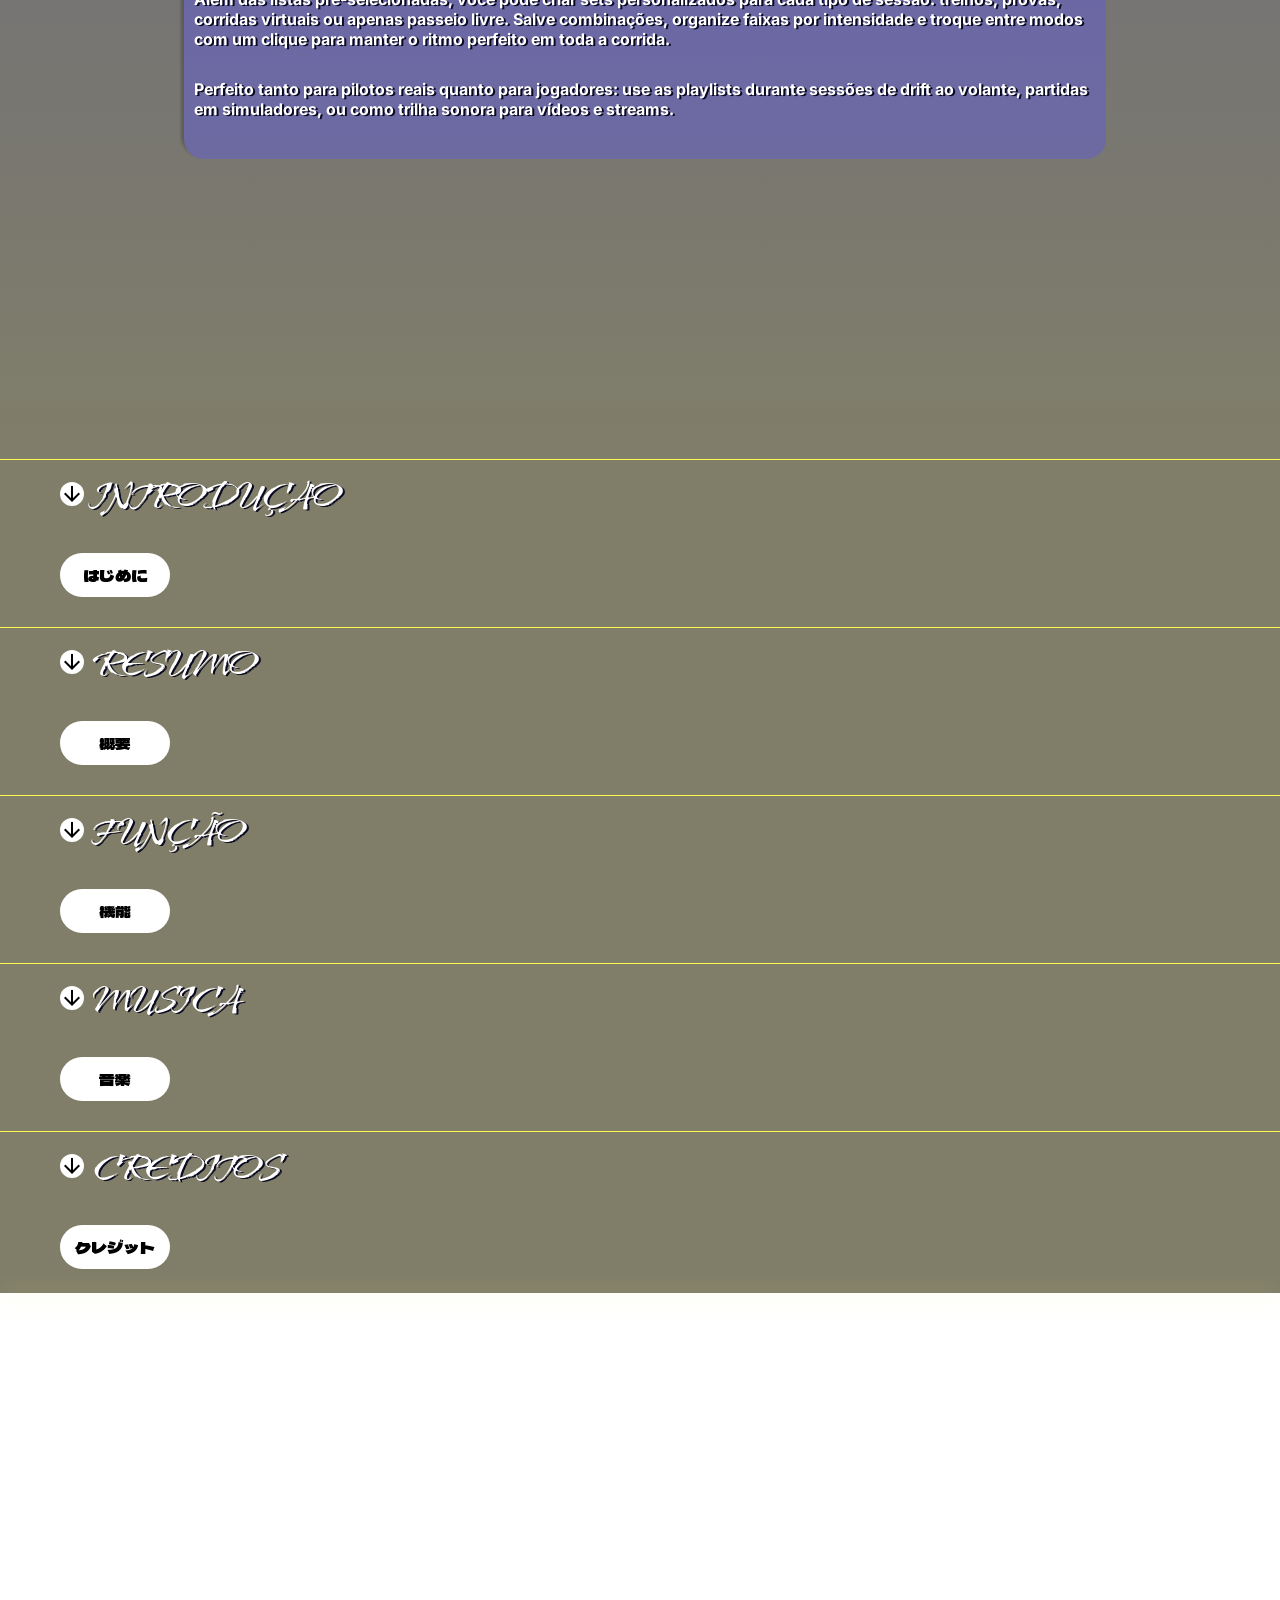
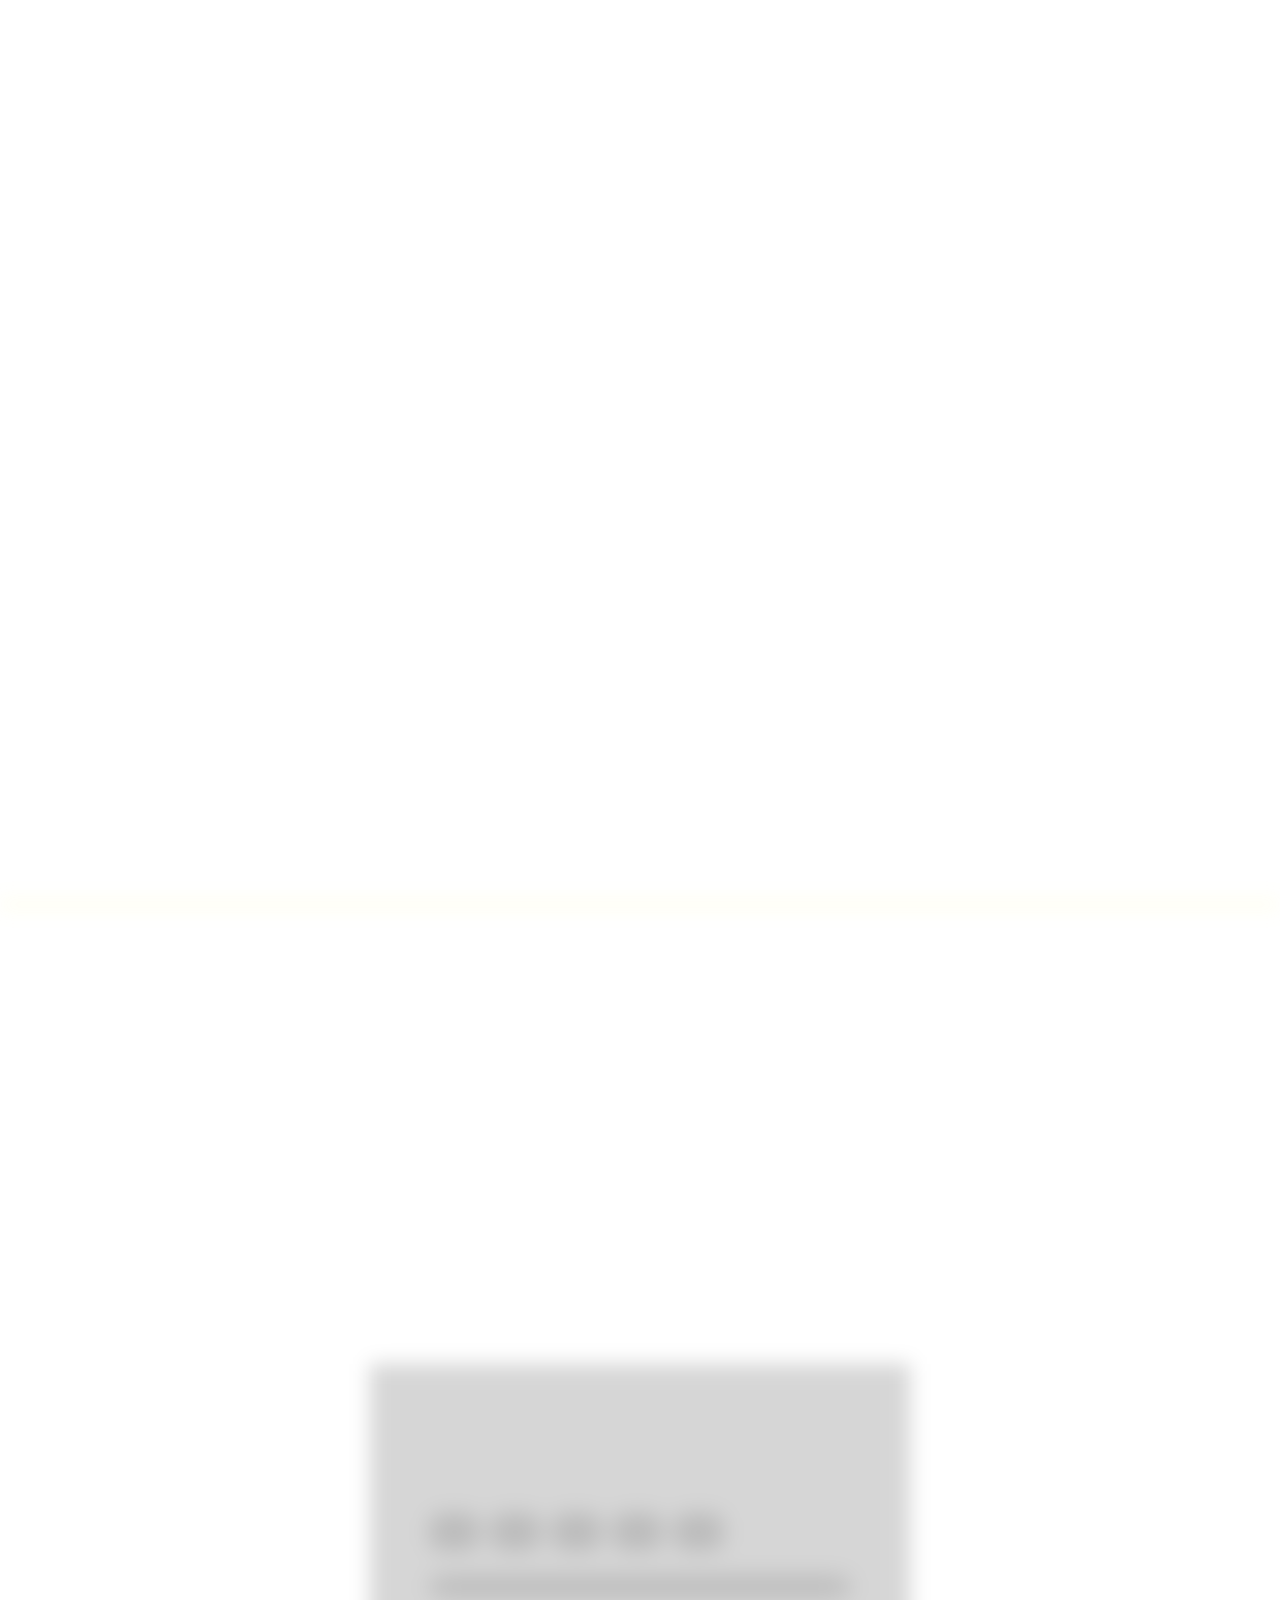
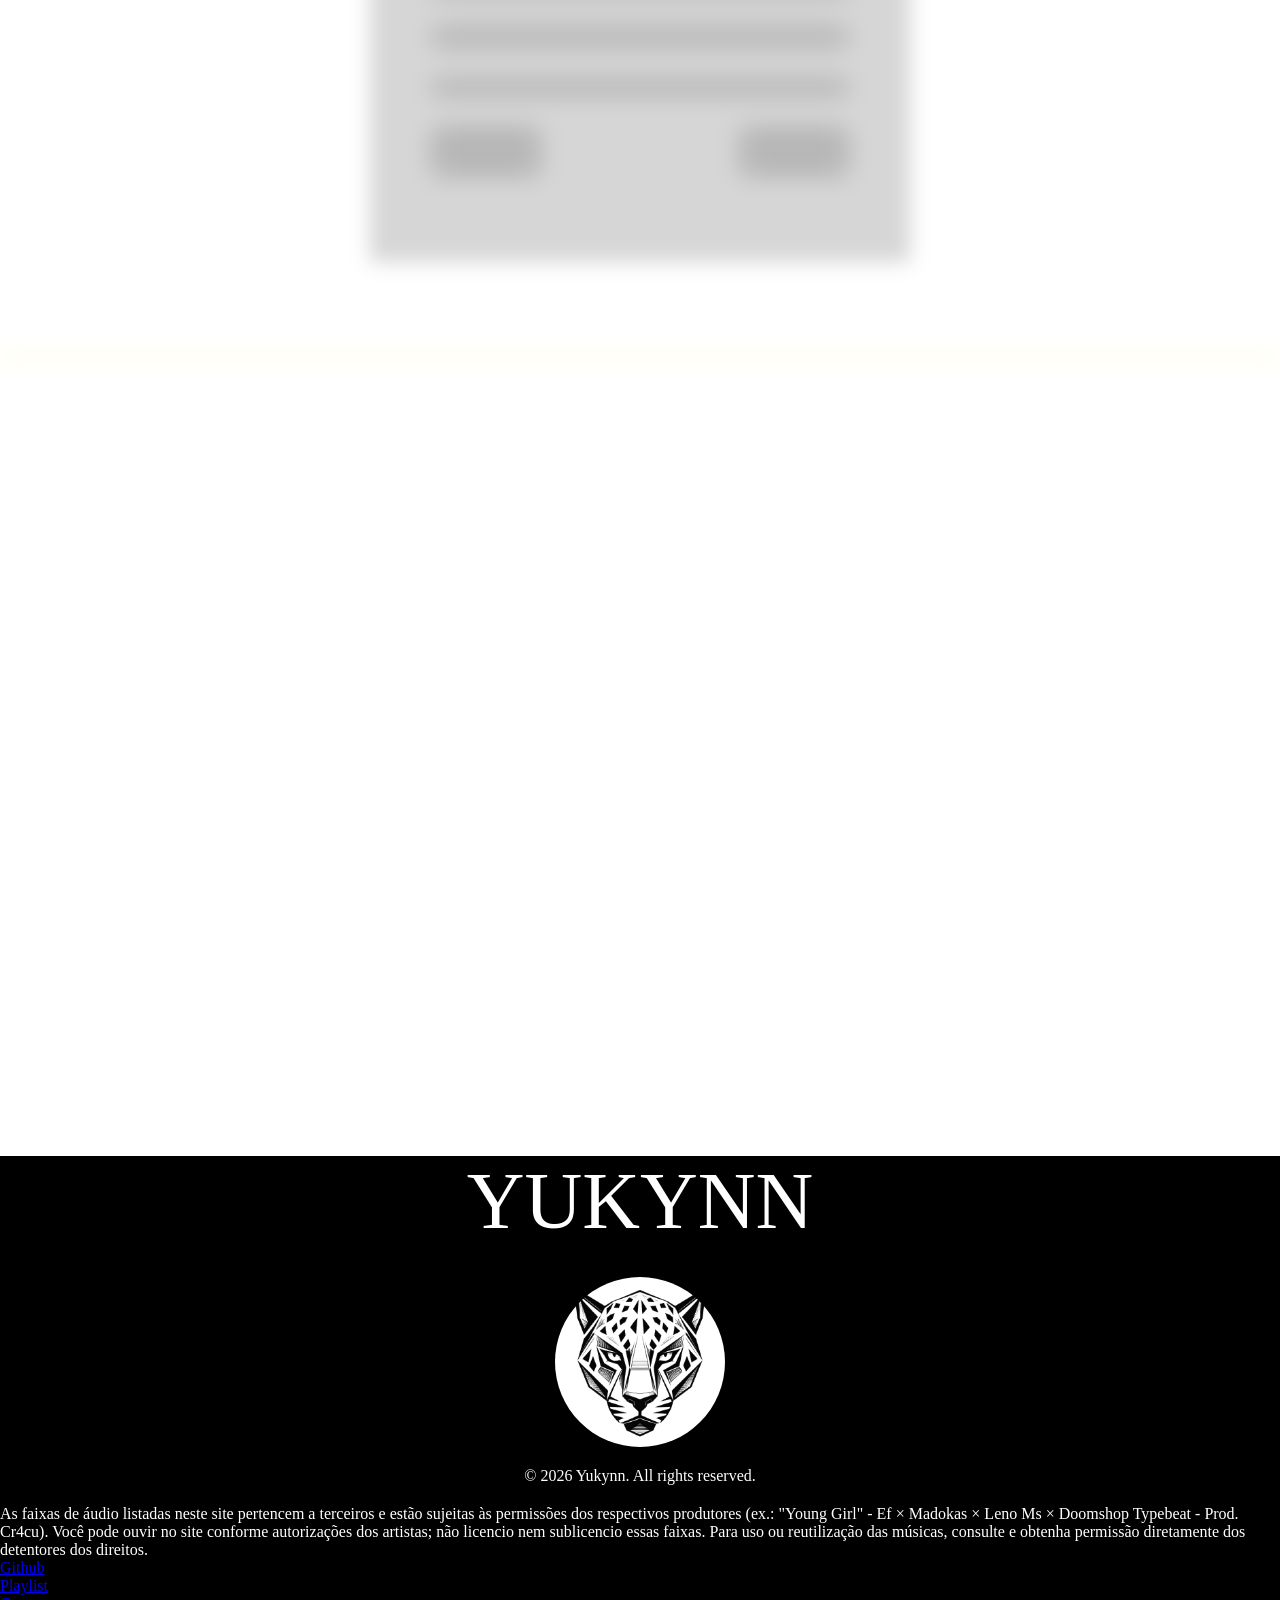
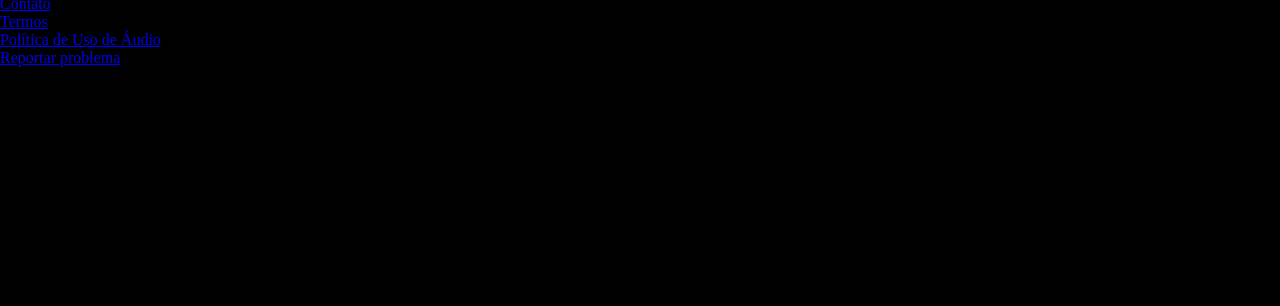
==== commit b4b5f059: "versão tablet" ====
--- a/public/index.html
+++ b/public/index.html
@@ -1,5 +1,5 @@
 <!DOCTYPE html>
-<html lang="pt-br">
+<html lang="pt-BR">
 <head>
     <meta charset="UTF-8">
     <meta name="viewport" content="width=device-width, initial-scale=1.0">
--- a/style/design.css
+++ b/style/design.css
@@ -354,6 +354,8 @@
     font-size: 40px;
     font-weight: bolder;
     text-shadow: none;
+    background-color: white;
+    border-radius: 50%;
 }
 
 .pequeno {
@@ -581,29 +583,6 @@
     height: 450px;
 
     margin: auto;
-}
-
-
-footer > div#creditos > div#creditos-caixa > div#creditos-itens {
-    display: flex;
-    flex-direction: column;
-    position: relative;
-
-    z-index: 1;
-    background-color: rgba(0, 0, 0, 0.16);
-    padding: 10px;
-    border-radius: 16px;
-    box-shadow: 0px 4px 30px rgba(0, 0, 0, 0.182);
-     backdrop-filter: blur(10px);
-    -webkit-backdrop-filter: blur(10px);
-    border: 1px solid rgba(0, 0, 0, 0.16);
-
-    filter: blur(10px);
-    transition: 0.8s;
-}
-
-footer > div#creditos > div#creditos-caixa > div#creditos-itens:hover {
-    filter: none;
 }
 
 /*             Reprodutor           */
@@ -778,6 +757,28 @@
     margin: 10px;
 }
 /*                   Creditos*/
+
+footer > div#creditos > div#creditos-caixa > div#creditos-itens {
+    display: flex;
+    flex-direction: column;
+    position: relative;
+
+    z-index: 1;
+    background-color: rgba(0, 0, 0, 0.16);
+    padding: 10px;
+    border-radius: 16px;
+    box-shadow: 0px 4px 30px rgba(0, 0, 0, 0.182);
+     backdrop-filter: blur(10px);
+    -webkit-backdrop-filter: blur(10px);
+    border: 1px solid rgba(0, 0, 0, 0.16);
+
+    filter: blur(10px);
+    transition: 0.8s;
+}
+
+footer > div#creditos > div#creditos-caixa > div#creditos-itens:hover {
+    filter: none;
+}
 #creditos-p-grande {
     font-family:"Kolker Brush", cursive;
     font-size: 5em;
@@ -789,8 +790,12 @@
 #creditos-playlist {
     color: white;
 }
+
+#creditos-playlist > ul {
+    list-style: none;
+}
 footer > div#copyright {
-    height: 740px;
+    height: 750px;
     color: white;
     background-color: rgb(0, 0, 0);
 }
--- a/style/design-mq.css
+++ b/style/design-mq.css
@@ -12,7 +12,106 @@
 
 /*            Tablet               */
 
+@media screen and (min-width: 601px) and (max-width: 900px) {
+     main  > div#introducao > div#introducao-caixa {
 
+    padding: 0px;
+    max-width: 90%;
+    width: 700px;
+    margin: auto;
+
+    transition: 0.8s;
+    }
+    main > div#introducao > div#introducao-caixa > div#introducao-texto > p {
+        padding: 2px;
+        font-size: 3em;
+    }
+    main > div#introducao > div#introducao-caixa > div#introducao-imagem {
+    height: 300px;
+    width:  100%;
+
+    background-size: cover;
+    background-repeat: no-repeat;
+    background-position: center center;
+    background-image: url("../images/entero-car.png");
+    
+    margin-bottom: 300px;
+
+    transition: 0.8s;
+    }
+
+    /*             Resumo          */
+    main > div#resumo > div#resumo-caixa {
+        font-size: 1.3em;
+        width: 90%;
+    }
+    main > div#resumo > div#resumo-caixa > div#resumo-parte-1 {
+        margin-bottom: 250px;
+    }
+
+     /*            MENU                 */
+     .grande {
+    font-family:"Kolker Brush", cursive;
+    font-size: 5em;
+    color: white;
+    text-shadow: 2px 1px #090921;
+
+    padding-top: 10px;
+    padding-left: 100px;
+
+    transition: 0.8s;
+    }
+    .pequeno {
+        padding: 15px;
+        margin-left: 100px;
+    }
+    .pequeno:hover {
+    background-color: #FFF752;
+    margin-left: 120px;
+    box-shadow: -2px 2px 2px rgba(0, 0, 0, 0.37);
+    }
+    /*         Função do site            */
+    main > div#sobre > div#sobre-caixa {
+    
+    display: flex;
+    width: 90%;
+    height: 550px;
+    padding: 30px;
+
+    margin: auto;
+    }
+    main > div#sobre > div#sobre-caixa > div#sobre-itens > p#sobre-p-grande {
+        text-align: center;
+        font-weight: bolder;
+        color: white;
+        font-size: 6em;
+        margin-bottom: 40px;
+
+        font-family:"Kolker Brush", cursive;
+
+        text-shadow: 2px 1px #090921;
+    }
+    main > div#sobre > div#sobre-caixa > div#sobre-itens > p#sobre-p-pequeno {
+        font-size: 1.3em;
+        font-weight: bolder;
+        text-indent: 30px;
+        color: white;
+        text-shadow: 2px 1px #090921;
+    }
+    /*         Reprodutor        */
+    main > div#musica > div#musica-caixa {
+        width: 90%;
+        height: 450px;
+
+        margin: auto;
+    }
+
+    /*           Creditos           */
+    footer > div#creditos > div#creditos-caixa > div#creditos-itens {
+        width: 90%;
+        margin: auto;
+    }
+}
 
 /*              Computador           */
 @media screen and (min-width: 901px)  {
@@ -49,7 +148,6 @@
     }
     main > div#introducao > div#introducao-caixa > div#introducao-imagem:hover {
         background-image: url("../images/pexels-entero-37199657.jpg");
-        border-radius: 50%;
         
         transition: 0.8s;
     }
